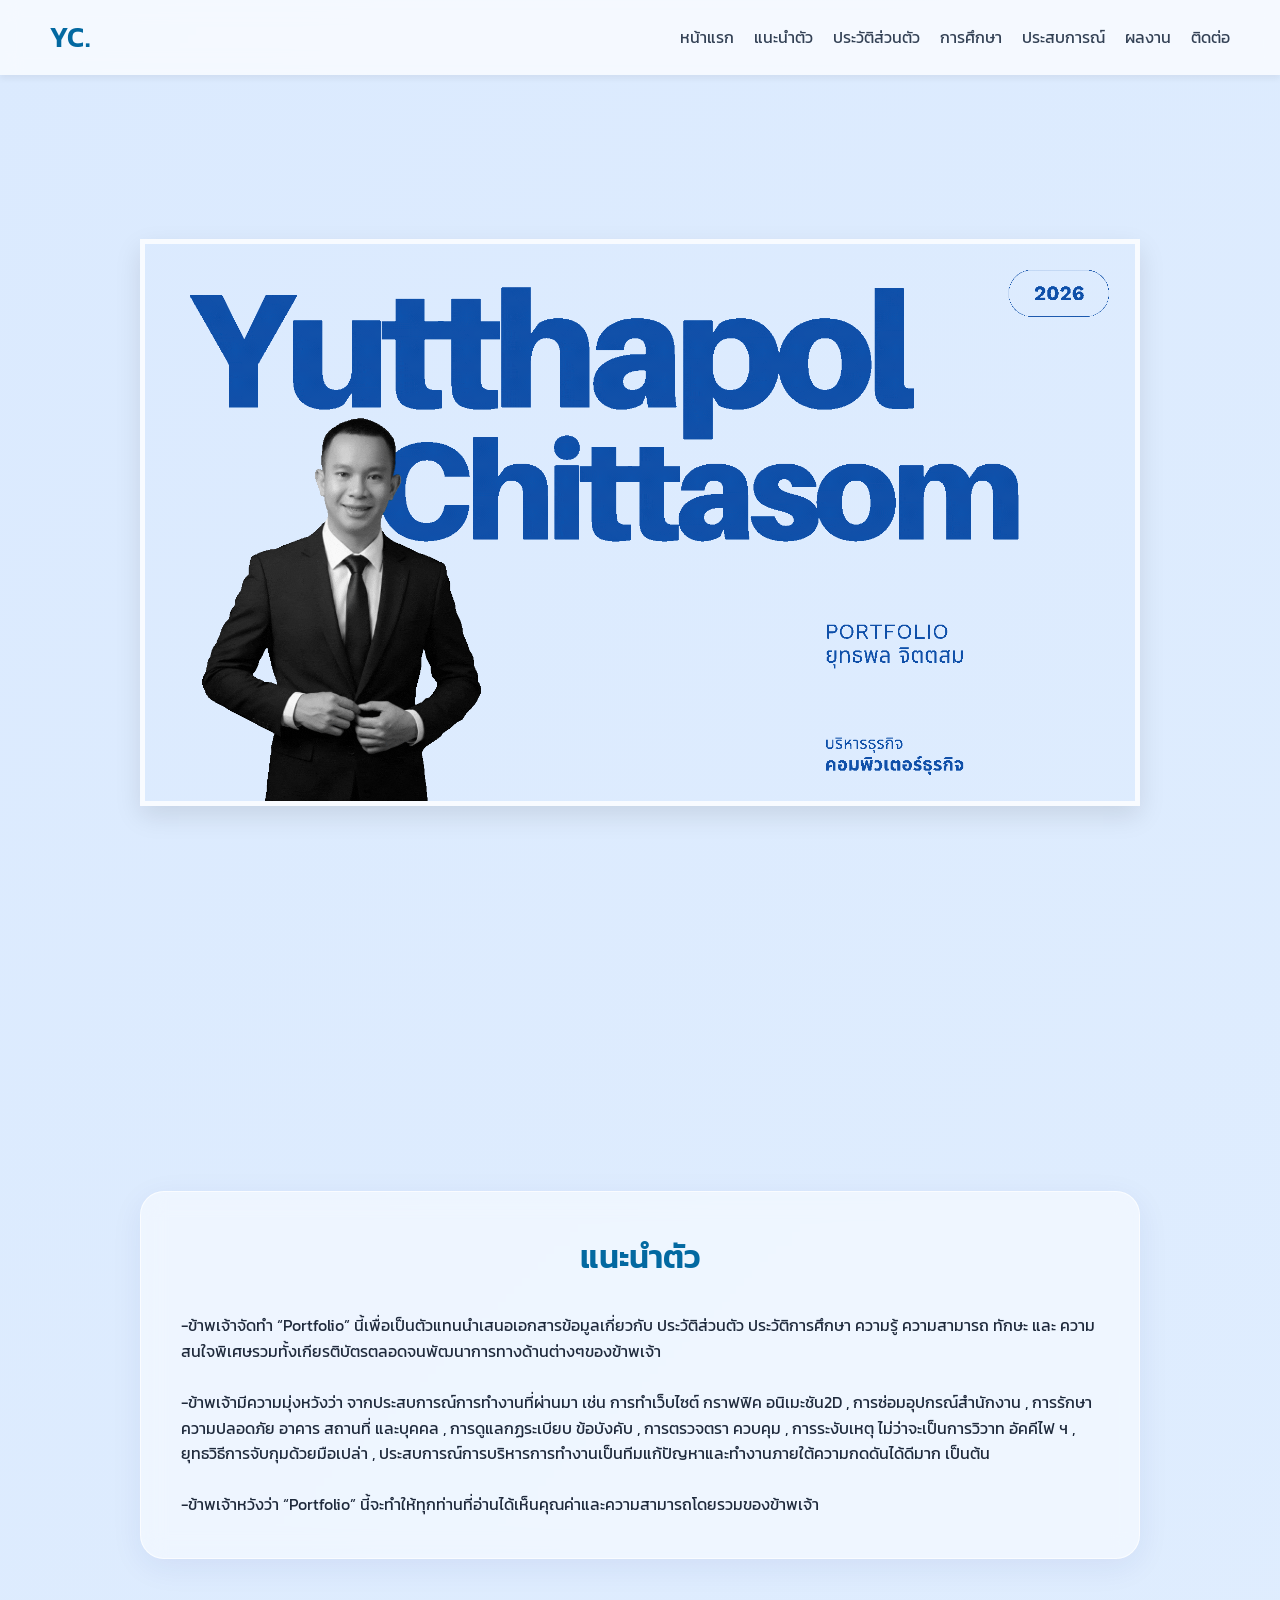
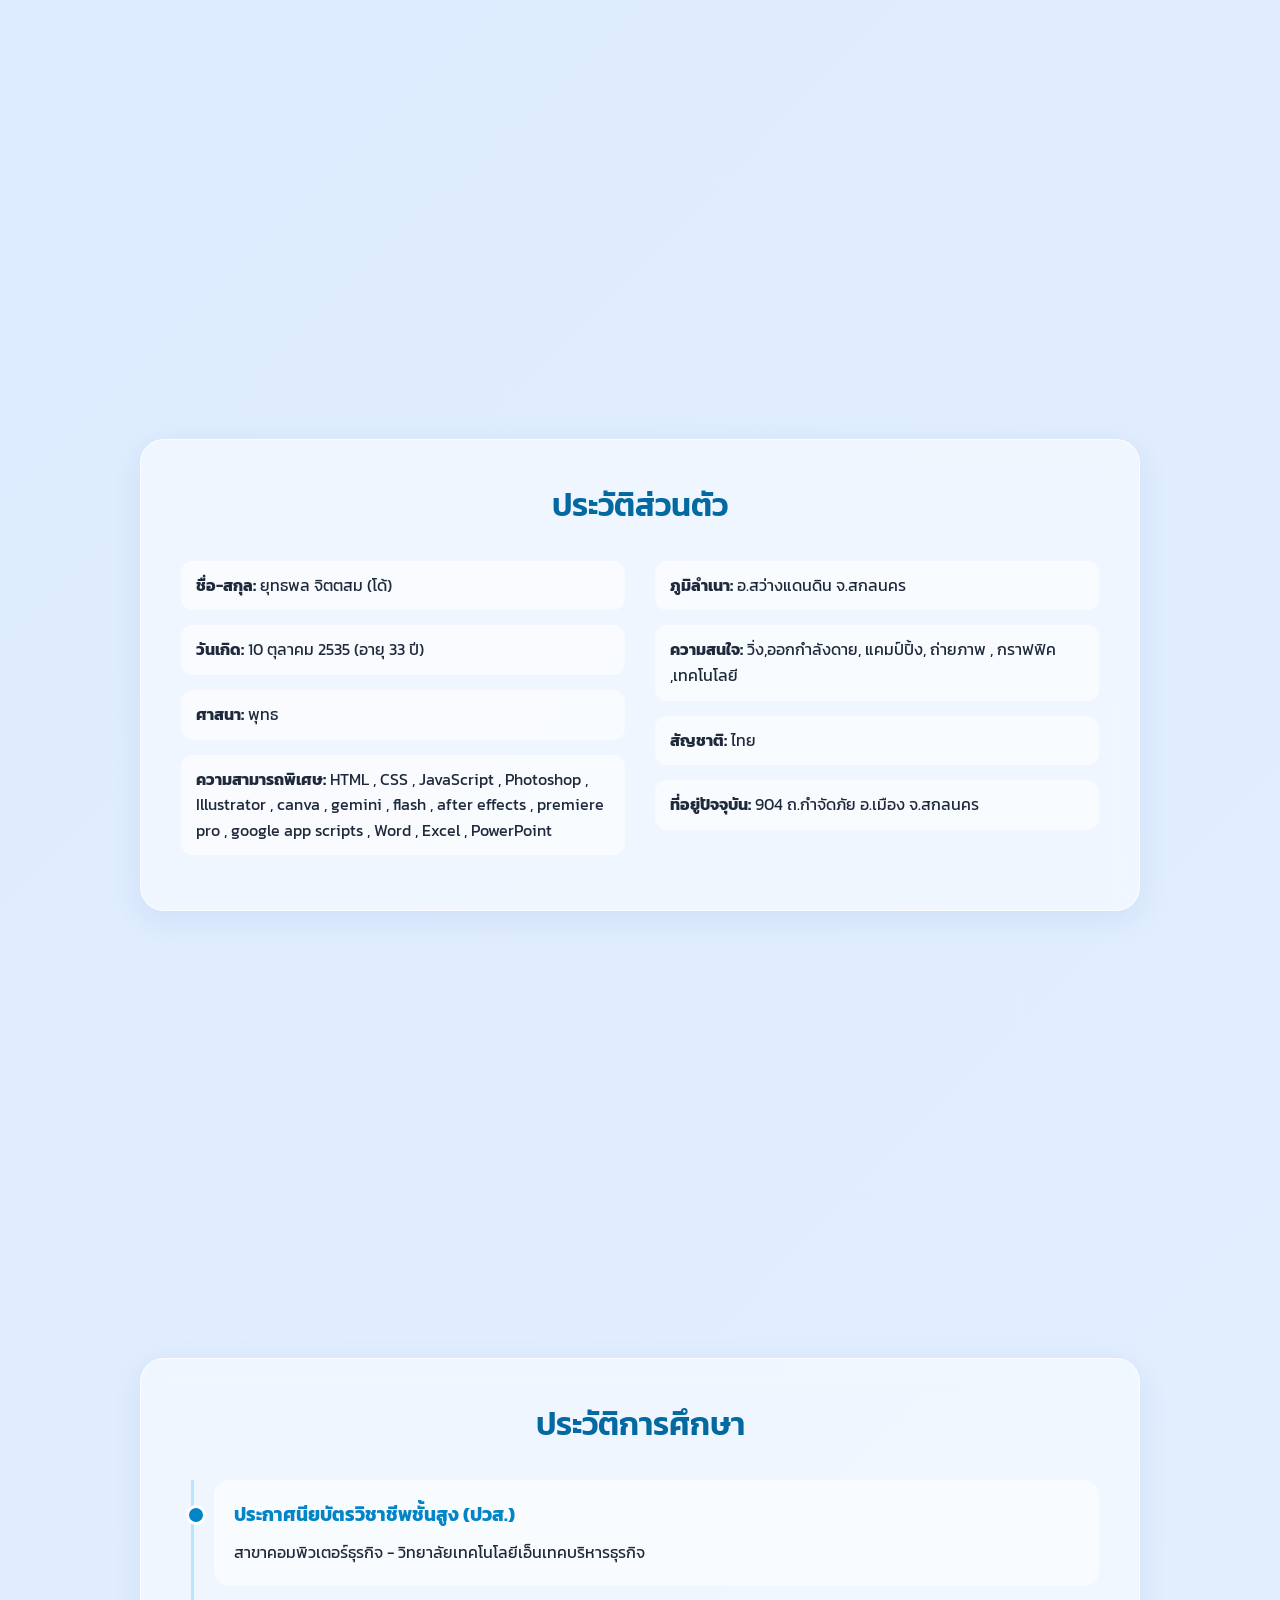
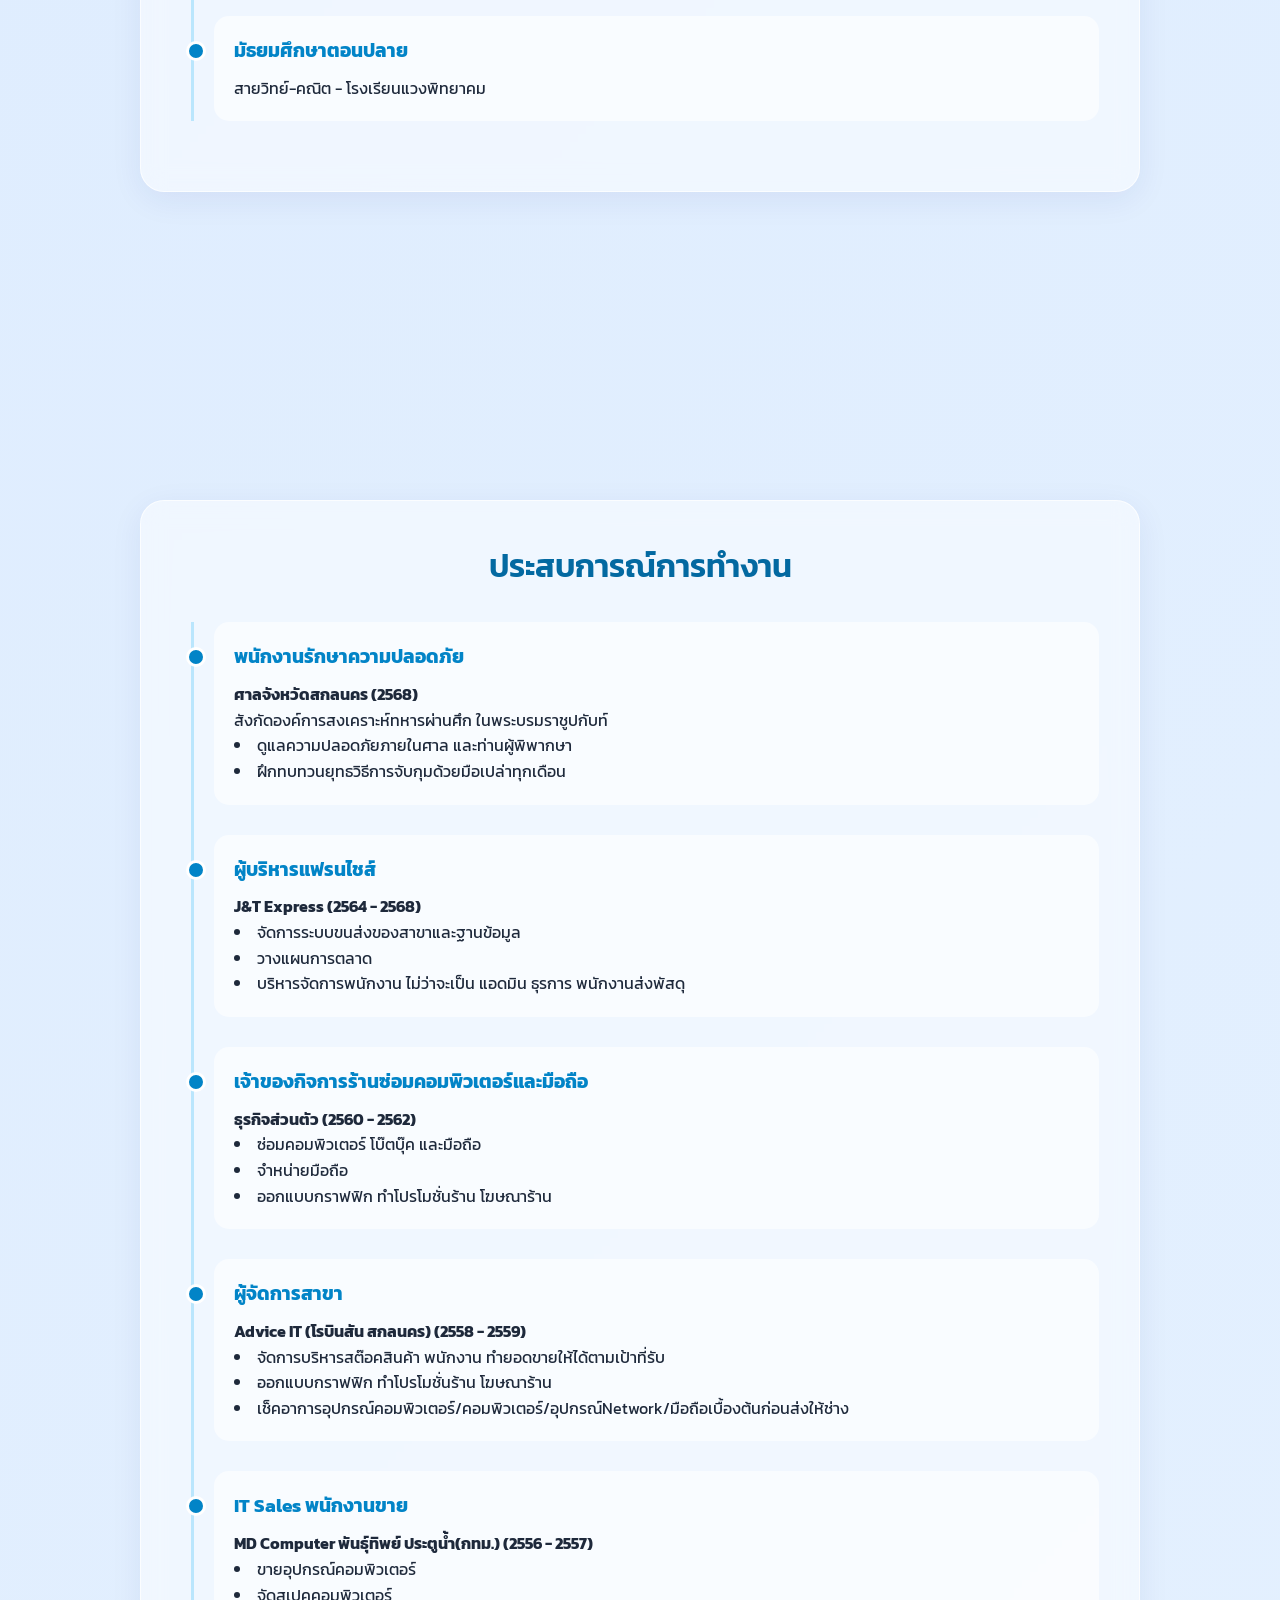
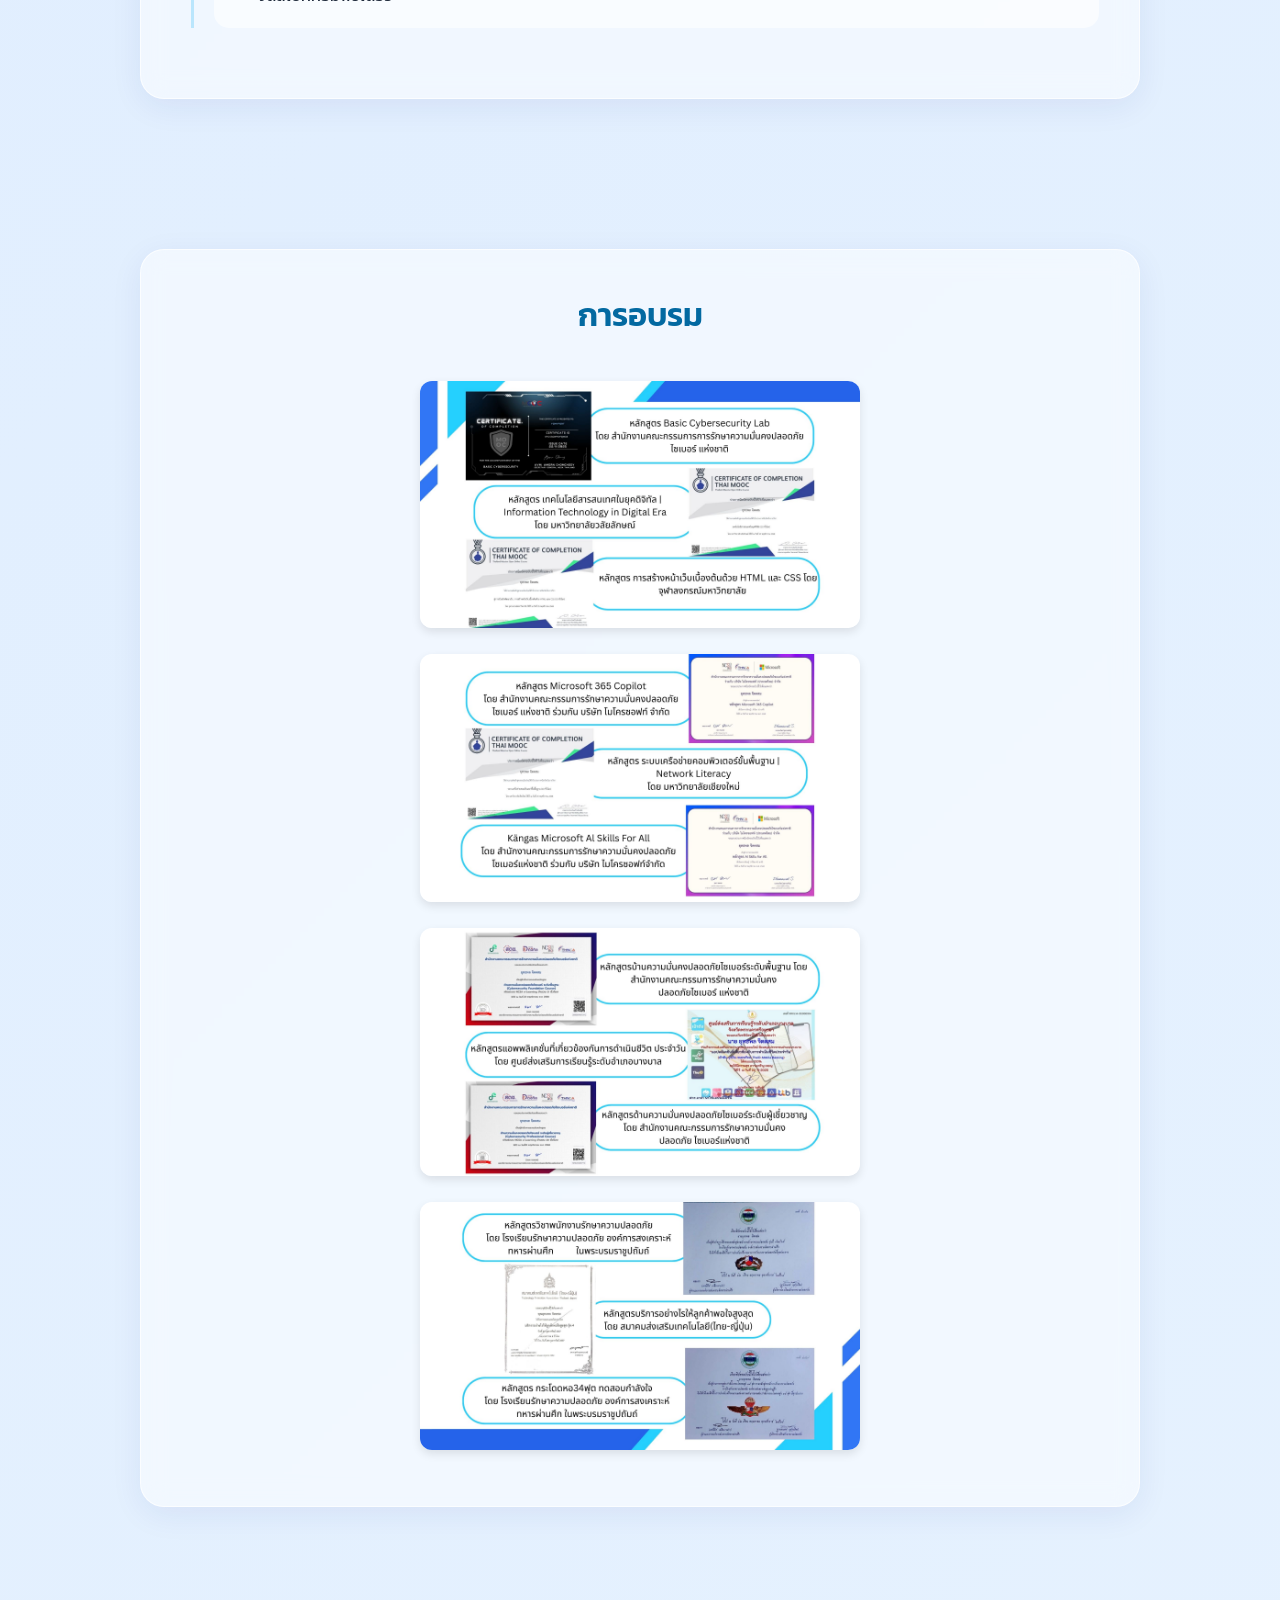
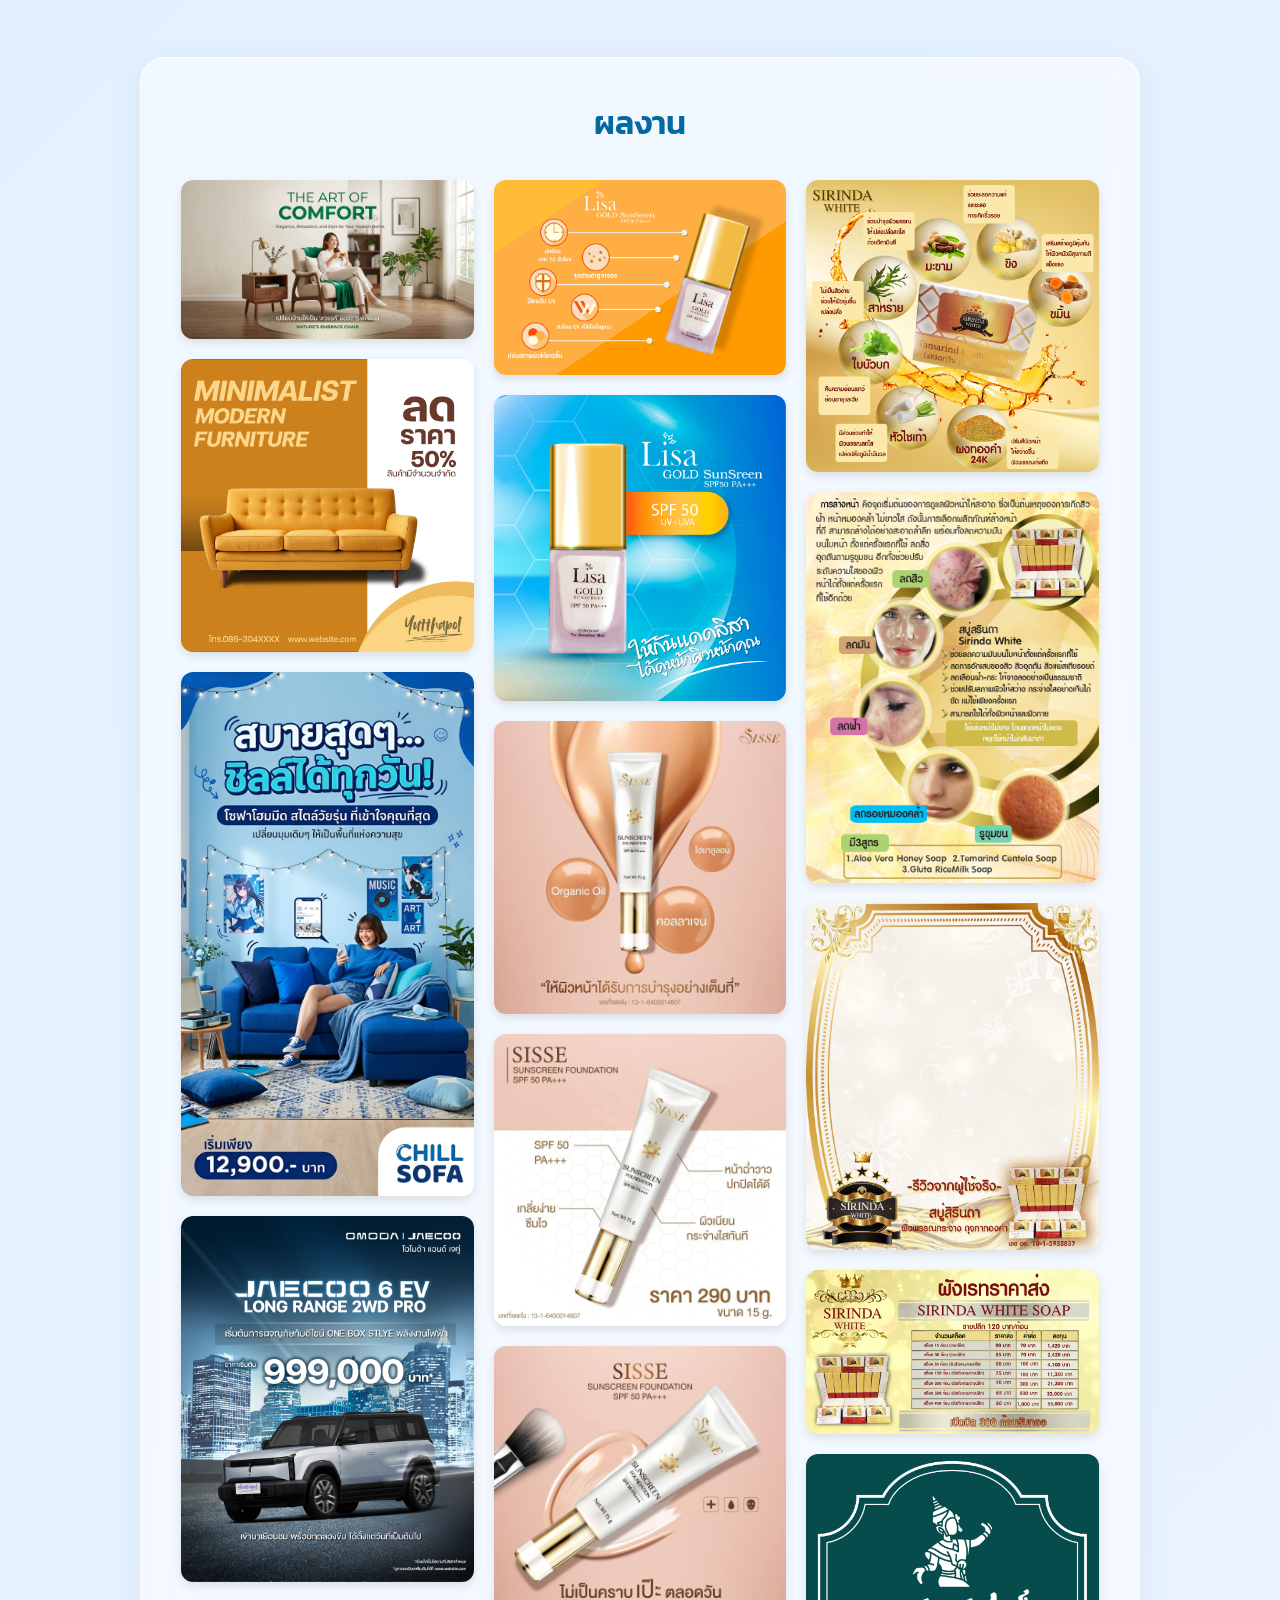
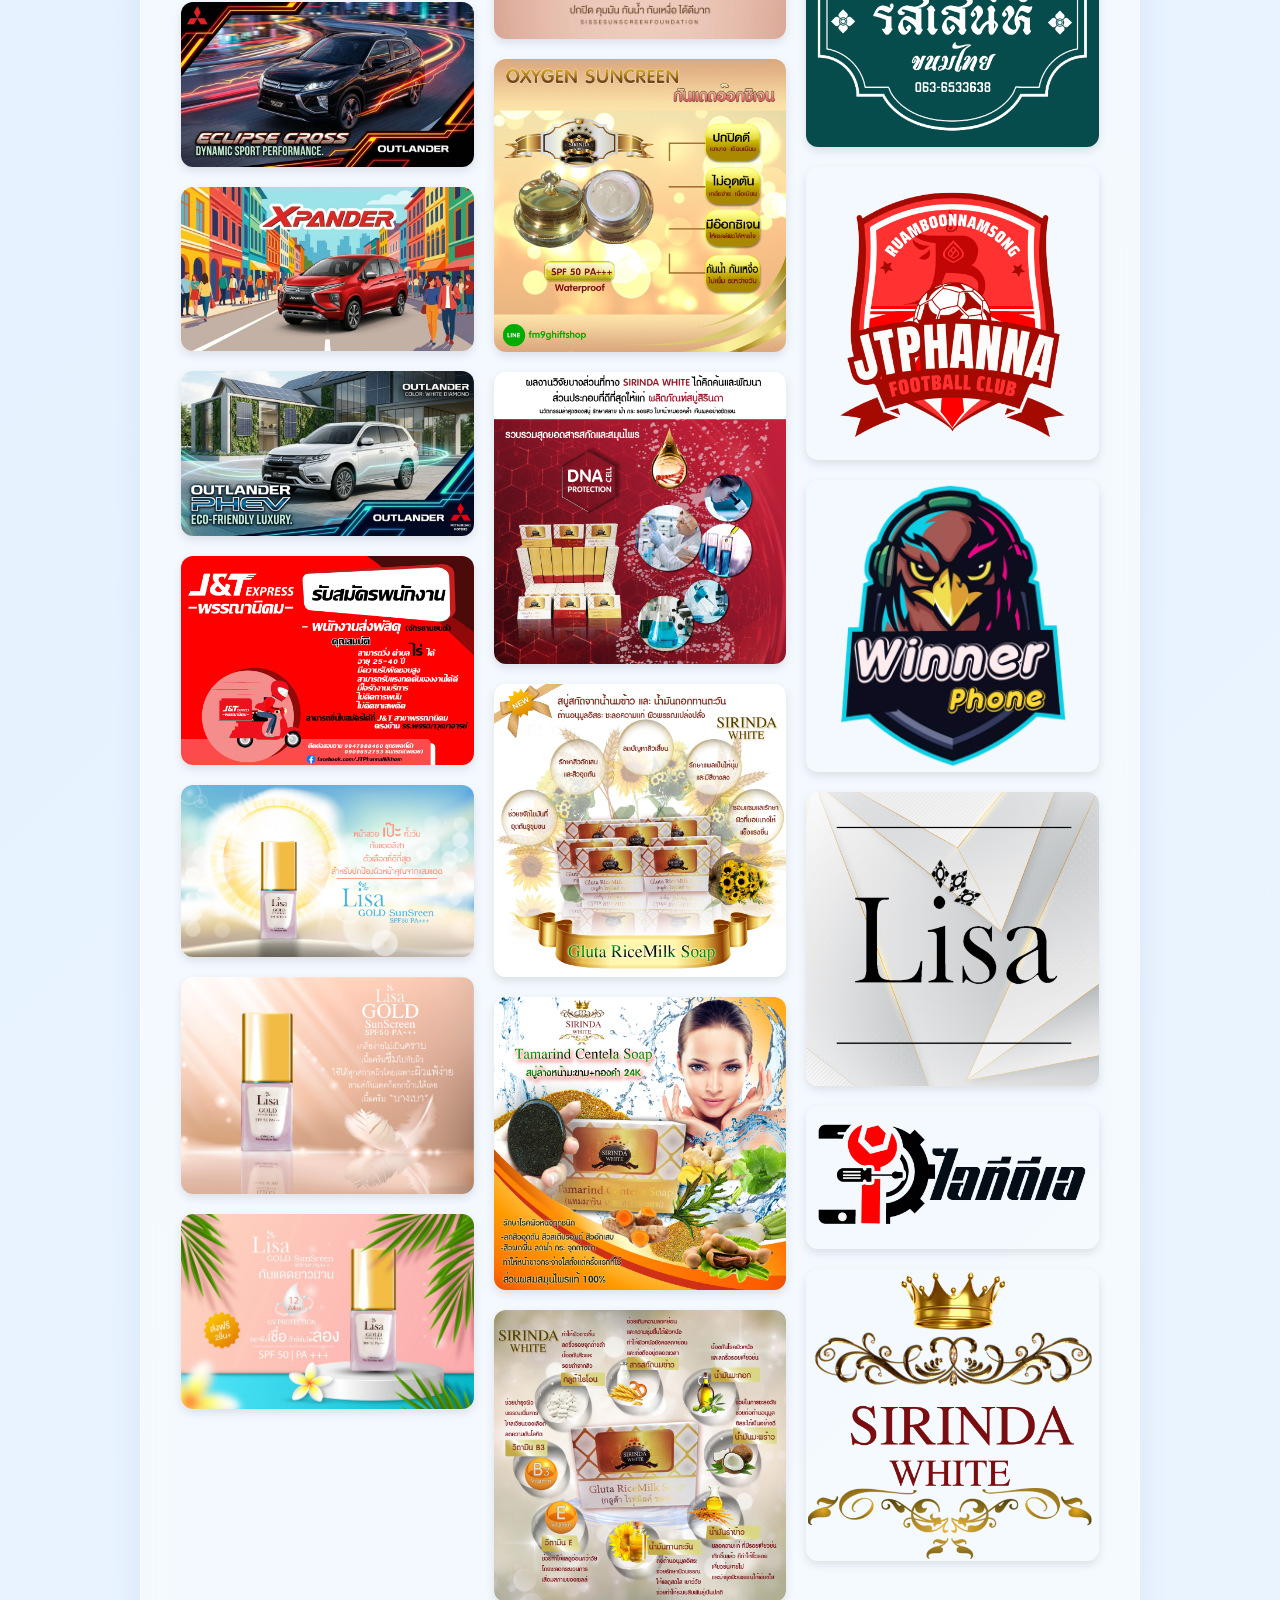
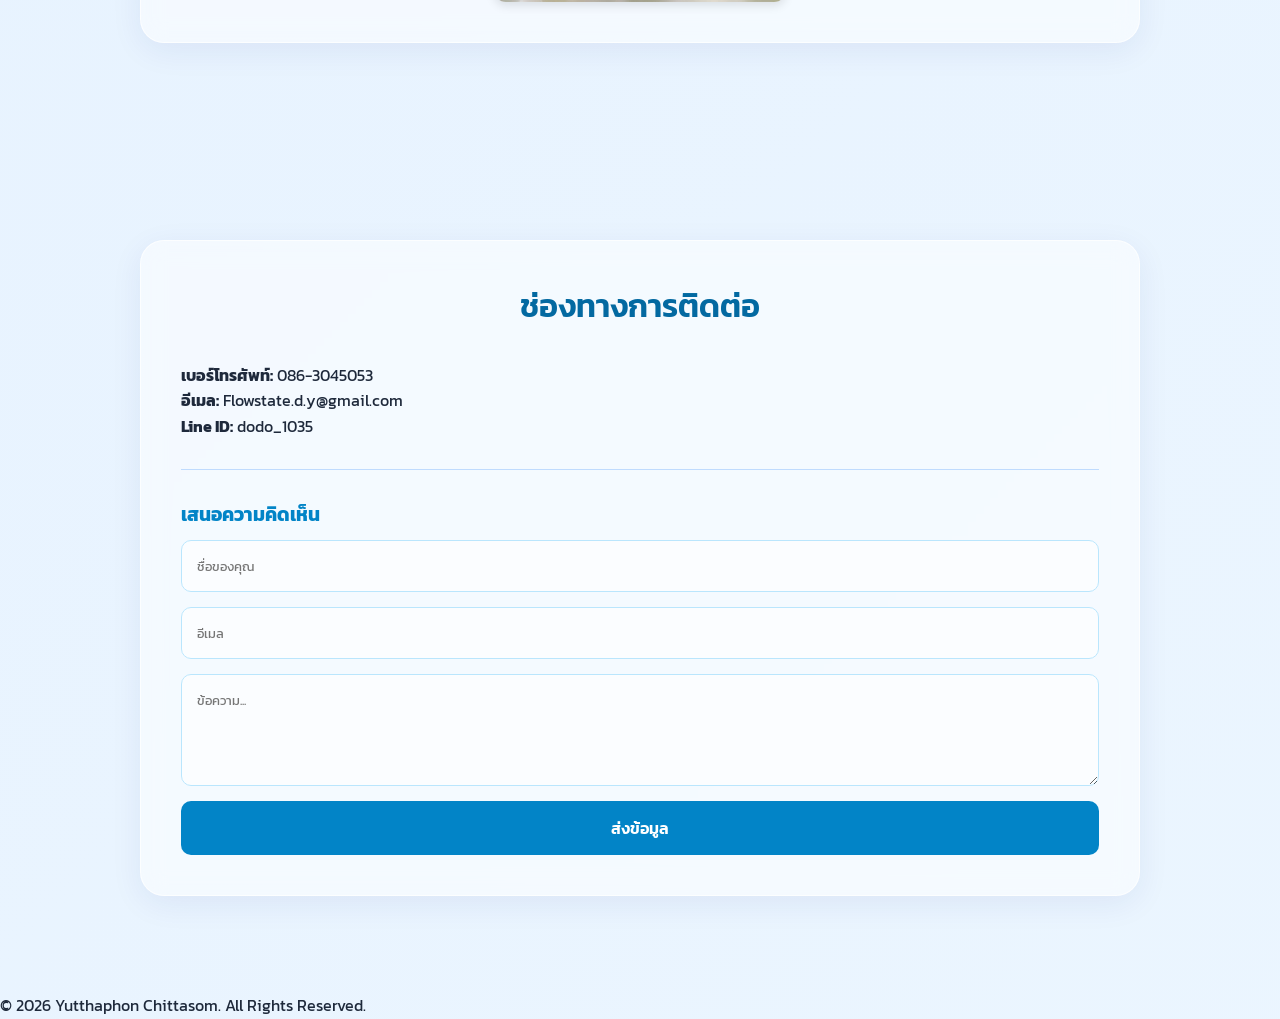
==== index.html @ 7cad4543 "Update index.html" ====
<!DOCTYPE html>
<html lang="th">
<head>
    <meta charset="UTF-8">
    <meta name="viewport" content="width=device-width, initial-scale=1.0">
    <title>Portfolio - Yutthaphol Chittasom</title>
    <link rel="stylesheet" href="css/style.css">
    <link href="https://fonts.googleapis.com/css2?family=Kanit:wght@300;400;600&display=swap" rel="stylesheet">
</head>
<body>

    <nav>
        <div class="logo">YC.</div>
        <ul class="nav-links">
            <li><a href="#hero">หน้าแรก</a></li>
            <li><a href="#about">แนะนำตัว</a></li>
            <li><a href="#profile">ประวัติส่วนตัว</a></li>
            <li><a href="#education">การศึกษา</a></li>
            <li><a href="#experience">ประสบการณ์</a></li>
            <li><a href="#portfolio">ผลงาน</a></li>
            <li><a href="#contact">ติดต่อ</a></li>
        </ul>
    </nav>

    <section id="hero" class="fade-section">
        <div class="hero-content"><br><br><br><br>
            <img src="Yutthapol.gif" alt="Profile Picture" height="500">
            </div>
        </div>
    </section>

    <section id="about" class="fade-section">
        <div class="glass-card">
            <h2>แนะนำตัว</h2>
            <p> -ข้าพเจ้าจัดทำ “Portfolio” นี้เพื่อเป็นตัวแทนนำเสนอเอกสารข้อมูลเกี่ยวกับ ประวัติส่วนตัว ประวัติการศึกษา ความรู้ ความสามารถ ทักษะ และ ความสนใจพิเศษรวมทั้งเกียรติบัตรตลอดจนพัฒนาการทางด้านต่างๆของข้าพเจ้า 

         <br><br>-ข้าพเจ้ามีความมุ่งหวังว่า จากประสบการณ์การทำงานที่ผ่านมา เช่น การทำเว็บไซต์ กราฟฟิค อนิเมะชัน2D , การซ่อมอุปกรณ์สำนักงาน , การรักษาความปลอดภัย อาคาร สถานที่ และบุคคล , การดูแลกฏระเบียบ ข้อบังคับ , การตรวจตรา ควบคุม , การระงับเหตุ ไม่ว่าจะเป็นการวิวาท อัคคีไฟ ฯ , ยุทธวิธีการจับกุมด้วยมือเปล่า ,  ประสบการณ์การบริหารการทำงานเป็นทีมแก้ปัญหาและทำงานภายใต้ความกดดันได้ดีมาก เป็นต้น

         <br><br>-ข้าพเจ้าหวังว่า “Portfolio” นี้จะทำให้ทุกท่านที่อ่านได้เห็นคุณค่าและความสามารถโดยรวมของข้าพเจ้า</p>
        </div>
    </section>

    <section id="profile" class="fade-section">
        <div class="glass-card">
            <h2>ประวัติส่วนตัว</h2>
            <div class="grid-2">
                <ul>
                    <li><strong>ชื่อ-สกุล:</strong> ยุทธพล จิตตสม (โด้)</li>
                    <li><strong>วันเกิด:</strong> 10 ตุลาคม 2535 (อายุ 33 ปี)</li>
                    <li><strong>ศาสนา:</strong> พุทธ</li>
                    <li><strong>ความสามารถพิเศษ:</strong> HTML , CSS , JavaScript , Photoshop , Illustrator , canva , gemini , flash , after effects , premiere pro , google app scripts , Word , Excel , PowerPoint</li>
                </ul>
                <ul>
                    <li><strong>ภูมิลำเนา:</strong> อ.สว่างแดนดิน จ.สกลนคร</li>
                    <li><strong>ความสนใจ:</strong> วิ่ง,ออกกำลังดาย, แคมป์ปิ้ง, ถ่ายภาพ , กราฟฟิค ,เทคโนโลยี</li>
                    <li><strong>สัญชาติ:</strong> ไทย</li>
                    <li><strong>ที่อยู่ปัจจุบัน:</strong> 904 ถ.กำจัดภัย อ.เมือง จ.สกลนคร</li>
                </ul>
            </div>
        </div>
    </section>

    <section id="education" class="fade-section">
        <div class="glass-card">
            <h2>ประวัติการศึกษา</h2>
            <div class="timeline">
                <div class="timeline-item">
                    <h3>ประกาศนียบัตรวิชาชีพชั้นสูง (ปวส.)</h3>
                    <p>สาขาคอมพิวเตอร์ธุรกิจ - วิทยาลัยเทคโนโลยีเอ็นเทคบริหารธุรกิจ</p>
                </div>
                <div class="timeline-item">
                    <h3>มัธยมศึกษาตอนปลาย</h3>
                    <p>สายวิทย์-คณิต - โรงเรียนแวงพิทยาคม</p>
                </div>
            </div>
        </div>
    </section>

    <section id="experience" class="fade-section">
        <div class="glass-card">
            <h2>ประสบการณ์การทำงาน</h2>
            <div class="timeline">
                <div class="timeline-item">
                    <h3>พนักงานรักษาความปลอดภัย</h3>
                    <h4>ศาลจังหวัดสกลนคร (2568)</h4>
                    สังกัดองค์การสงเคราะห์ทหารผ่านศึก ในพระบรมราชูปกับท์
                    <li>ดูแลความปลอดภัยภายในศาล และท่านผู้พิพากษา</li>
                    <li>ฝึกทบทวนยุทธวิธีการจับกุมด้วยมือเปล่าทุกเดือน</li>
                </div>
                <div class="timeline-item">
                    <h3>ผู้บริหารแฟรนไชส์</h3>
                    <h4>J&T Express (2564 - 2568)</h4>
                    <li>จัดการระบบขนส่งของสาขาและฐานข้อมูล</li>
                    <li>วางแผนการตลาด</li>
                    <li>บริหารจัดการพนักงาน ไม่ว่าจะเป็น แอดมิน ธุรการ พนักงานส่งพัสดุ</li>
                </div>
                <div class="timeline-item">
                    <h3>เจ้าของกิจการร้านซ่อมคอมพิวเตอร์และมือถือ</h3>
                    <h4>ธุรกิจส่วนตัว (2560 - 2562)</h4>
                    <li>ซ่อมคอมพิวเตอร์ โบ๊ตบุ๊ค และมือถือ</li>
                    <li>จําหน่ายมือถือ</li>
                    <li>ออกแบบกราฟฟิก ทำโปรโมชั่นร้าน โฆษณาร้าน</li>
                </div>
                <div class="timeline-item">
                    <h3>ผู้จัดการสาขา</h3>
                    <h4>Advice IT (โรบินสัน สกลนคร) (2558 - 2559)</h4>
                    <li>จัดการบริหารสต๊อคสินค้า พนักงาน ทํายอดขายให้ได้ตามเป้าที่รับ</li>
                    <li>ออกแบบกราฟฟิก ทำโปรโมชั่นร้าน โฆษณาร้าน</li>
                    <li>เช็คอาการอุปกรณ์คอมพิวเตอร์/คอมพิวเตอร์/อุปกรณ์Network/มือถือเบื้องต้นก่อนส่งให้ช่าง</li>
                </div>
                <div class="timeline-item">
                    <h3>IT Sales พนักงานขาย</h3>
                    <h4>MD Computer พันธุ์ทิพย์ ประตูน้ำ(กทม.) (2556 - 2557)</h4>
                    <li>ขายอุปกรณ์คอมพิวเตอร์</li>
                    <li>จัดสเปคคอมพิวเตอร์</li>
                </div>
            </div>
        </div>
    </section>

    <section id="training" class="fade-section">
        <div class="glass-card">
            <h2>การอบรม</h2>
                <img src="img/cert/1.jpg" alt="ผลงาน" height="430" >
                <img src="img/cert/2.jpg" alt="ผลงาน" height="430">
                <img src="img/cert/3.jpg" alt="ผลงาน" height="430">
                <img src="img/cert/4.jpg" alt="ผลงาน" height="430">              
        </div>
    </section>

    <section id="portfolio" class="fade-section">
        <div class="glass-card">
            <h2>ผลงาน</h2>
            <div class="grid-1">
                    <img src="img/port/123.jpg" alt="ผลงาน" height="250" >
                    <img src="img/port/งาน1.jpg" alt="ผลงาน" height="250">
                    <img src="img/port/SOFA.png" alt="ผลงาน" height="400">
                    <img src="img/port/jaecoo1.jpg" alt="ผลงาน" height="400">
                    <img src="img/port/Untitled design.jpg" alt="ผลงาน" height="200">
                    <img src="img/port/Untitled design (1).jpg" alt="ผลงาน" height="200">
                    <img src="img/port/Untitled design (2).jpg" alt="ผลงาน" height="220">
                    <img src="img/port/รับสมัครงาน.png" alt="ผลงาน" height="220" >          
                    <img src="img/port/IMG_4687.JPG" alt="ผลงาน" height="250">
                    <img src="img/port/IMG_4795.JPG" alt="ผลงาน" height="250"> 
                    <img src="img/port/IMG_4751.JPG" alt="ผลงาน" height="250">
                    <img src="img/port/IMG_4794.JPG" alt="ผลงาน" height="250">
                    <img src="img/port/IMG_4847.JPG" alt="ผลงาน" height="250"> 
                    <img src="img/port/IMG_4635.JPG" alt="ผลงาน" height="250">   
                    <img src="img/port/IMG_4636.JPG" alt="ผลงาน" height="250">
                    <img src="img/port/IMG_4637.JPG" alt="ผลงาน" height="250"> 
                    <img src="img/port/oxygen suncreen.jpg" alt="ผลงาน" height="250">
                    <img src="img/port/DNA.jpg" alt="ผลงาน" height="250">  
                    <img src="img/port/Gluta RiceMilk Soap.jpg" alt="ผลงาน" height="250">
                    <img src="img/port/Tamarind Centela Soap.jpg" alt="ผลงาน" height="250">
                    <img src="img/port/Gluta soap.jpg" alt="ผลงาน" height="250">
                    <img src="img/port/Tamarind Soap.jpg" alt="ผลงาน" height="250">
                    <img src="img/port/promo.jpg" alt="ผลงาน" height="250"> 
                    <img src="img/port/review.jpg" alt="ผลงาน" height="250">
                    <img src="img/port/rate2.jpg" alt="ผลงาน" height="200">    
                    <img src="img/port/logo11.jpg" alt="ผลงาน" height="185">
                    <img src="img/port/Blue and White Retro Vintage Football Club Badge Logo (1).png" alt="ผลงาน" height="185">
                    <img src="img/port/Logo L.png" alt="ผลงาน" height="185">
                    <img src="img/port/logo ban.jpg" alt="ผลงาน" height="185">
                    <img src="img/port/New logo full.png" alt="ผลงาน" height="100">
                    <img src="img/port/logo1.png" alt="ผลงาน" height="185">
            </div>
        </div>
    </section>

    <section id="contact" class="fade-section">
        <div class="glass-card">
            <h2>ช่องทางการติดต่อ</h2>
            <p><strong>เบอร์โทรศัพท์:</strong> 086-3045053</p>
            <p><strong>อีเมล:</strong> Flowstate.d.y@gmail.com</p>
            <p><strong>Line ID:</strong> dodo_1035</p>
            
            <hr style="margin: 30px 0; border: 0; border-top: 1px solid #bfdbfe;">

            <h3>เสนอความคิดเห็น</h3>
            <form action="#" class="contact-form">
                <input type="text" placeholder="ชื่อของคุณ" required>
                <input type="email" placeholder="อีเมล" required>
                <textarea rows="4" placeholder="ข้อความ..." required></textarea>
                <button type="submit">ส่งข้อมูล</button>
            </form>
        </div>
    </section>

    <footer>
        <p>&copy; 2026 Yutthaphon Chittasom. All Rights Reserved.</p>
    </footer>

    <script src="js/script.js"></script>
</body>
</html>
---- css/style.css ----
/* --- Base Reset & Typography --- */
* {
    margin: 0;
    padding: 0;
    box-sizing: border-box;
    font-family: 'Kanit', sans-serif;
    scroll-behavior: smooth;
}

body {
    /* พื้นหลังโทนสีน้ำเงินพาสเทลแบบเคลื่อนไหว */
    background: linear-gradient(-45deg, #e0f2fe, #bae6fd, #f0f9ff, #dbeafe);
    background-size: 400% 400%;
    animation: gradientBG 15s ease infinite;
    color: #1e293b;
    line-height: 1.6;
    overflow-x: hidden;
}

@keyframes gradientBG {
    0% { background-position: 0% 50%; }
    50% { background-position: 100% 50%; }
    100% { background-position: 0% 50%; }
}

/* --- Navigation Bar --- */
nav {
    position: fixed;
    top: 0;
    width: 100%;
    padding: 15px 50px;
    display: flex;
    justify-content: space-between;
    align-items: center;
    background: rgba(255, 255, 255, 0.7);
    backdrop-filter: blur(10px);
    -webkit-backdrop-filter: blur(10px);
    box-shadow: 0 4px 6px rgba(0, 0, 0, 0.05);
    z-index: 1000;
    transition: all 0.3s ease;
}

.logo {
    font-size: 28px;
    font-weight: 600;
    color: #0369a1;
    letter-spacing: 1px;
}

.nav-links {
    list-style: none;
    display: flex;
    gap: 20px;
}

.nav-links li a {
    text-decoration: none;
    color: #334155;
    font-weight: 400;
    position: relative;
    padding: 5px 0;
    transition: color 0.3s;
}

.nav-links li a:hover {
    color: #0284c7;
}

.nav-links li a::after {
    content: '';
    position: absolute;
    width: 0;
    height: 2px;
    bottom: 0;
    left: 0;
    background-color: #0284c7;
    transition: width 0.3s ease;
}

.nav-links li a:hover::after {
    width: 100%;
}

.menu-toggle {
    display: none;
    font-size: 28px;
    cursor: pointer;
    color: #0369a1;
}

/* --- Sections & Glassmorphism Card --- */
section {
    padding: 100px 20px 50px;
    min-height: 100vh;
    display: flex;
    justify-content: center;
    align-items: center;
    flex-direction: column;
}

.glass-card {
    background: rgba(255, 255, 255, 0.5);
    backdrop-filter: blur(12px);
    -webkit-backdrop-filter: blur(12px);
    border: 1px solid rgba(255, 255, 255, 0.7);
    border-radius: 24px;
    padding: 40px;
    max-width: 1000px;
    width: 100%;
    box-shadow: 0 8px 32px rgba(31, 38, 135, 0.07);
}

h2 {
    color: #0369a1;
    margin-bottom: 30px;
    text-align: center;
    font-size: 32px;
    font-weight: 600;
}

h3 {
    color: #0284c7;
    margin-bottom: 10px;
}

/* --- Hero Section --- */
.hero-content {
    text-align: center;
}

.hero-content img {
    border:5px solid rgba(255, 255, 255, 0.8);
    box-shadow: 0 10px 25px rgba(0, 0, 0, 0.1);
    max-width: 100%;
    height: auto !important; /* บังคับให้เป็น auto */
    width: 1000px; 
    transition: transform 0.5s ease;
}

.hero-content img:hover {
    transform: scale(1.05);
}

/* --- Layout Grids & Timeline --- */
.grid-2 {
    display: grid;
    grid-template-columns: 1fr 1fr;
    gap: 30px;
}

.grid-2 ul { list-style-type: none; }
.grid-2 li {
    margin-bottom: 15px;
    background: rgba(255, 255, 255, 0.6);
    padding: 12px 15px;
    border-radius: 12px;
}

.timeline {
    border-left: 3px solid #bae6fd;
    padding-left: 20px;
    margin-left: 10px;
}

.timeline-item {
    position: relative;
    margin-bottom: 30px;
    background: rgba(255, 255, 255, 0.6);
    padding: 20px;
    border-radius: 15px;
    transition: transform 0.3s;
}

.timeline-item:hover {
    transform: translateX(10px);
    background: rgba(255, 255, 255, 0.8);
}

.timeline-item::before {
    content: '';
    position: absolute;
    left: -28px;
    top: 25px;
    width: 14px;
    height: 14px;
    background: #0284c7;
    border-radius: 50%;
    border: 3px solid #fff;
}

/* =========================================
   การจัดการรูปภาพ (ไม่ตัดรูป คงอัตราส่วนเดิม) 
   ========================================= */

/* ใช้ CSS Columns ทำ Masonry Layout สำหรับ Portfolio */
.grid-1 {
    column-count: 3;
    column-gap: 20px;
}

.grid-1 img {
    width: 100%;
    height: auto !important; /* บังคับทับค่า height ใน HTML เพื่อไม่ให้รูปเพี้ยน */
    display: block;
    margin-bottom: 20px;
    border-radius: 12px;
    box-shadow: 0 4px 10px rgba(0, 0, 0, 0.1);
    cursor: zoom-in;
    transition: transform 0.3s ease, box-shadow 0.3s ease;
}

/* สำหรับส่วนการอบรม */
#training .glass-card {
    text-align: center;
}

#training img {
    width: 48%; /* แบ่ง 2 คอลัมน์แบบง่ายๆ */
    height: auto !important;
    display: inline-block;
    margin: 1%;
    border-radius: 12px;
    box-shadow: 0 4px 10px rgba(0, 0, 0, 0.1);
    cursor: zoom-in;
    transition: transform 0.3s ease;
}

/* Hover Effect สำหรับรูปภาพ */
.grid-1 img:hover, #training img:hover {
    transform: translateY(-5px) scale(1.02);
    box-shadow: 0 15px 25px rgba(2, 132, 199, 0.2);
}

/* --- Contact Form --- */
.contact-form {
    display: flex;
    flex-direction: column;
    gap: 15px;
}

.contact-form input, .contact-form textarea {
    width: 100%;
    padding: 15px;
    border: 1px solid #bae6fd;
    border-radius: 10px;
    background: rgba(255, 255, 255, 0.6);
    font-family: 'Kanit', sans-serif;
    outline: none;
    transition: all 0.3s;
}

.contact-form input:focus, .contact-form textarea:focus {
    border-color: #0284c7;
    background: rgba(255, 255, 255, 0.9);
}

.contact-form button {
    padding: 15px;
    background: #0284c7;
    color: white;
    border: none;
    border-radius: 10px;
    font-size: 16px;
    font-weight: 600;
    cursor: pointer;
    transition: background 0.3s, transform 0.2s;
}

.contact-form button:hover {
    background: #0369a1;
    transform: translateY(-2px);
}

/* --- Animations --- */
.fade-section {
    opacity: 0;
    transform: translateY(40px);
    transition: opacity 0.8s ease-out, transform 0.8s ease-out;
}

.fade-section.visible {
    opacity: 1;
    transform: translateY(0);
}

/* --- Lightbox Modal (Popup รูปภาพ) --- */
.lightbox {
    position: fixed;
    top: 0;
    left: 0;
    width: 100%;
    height: 100%;
    background: rgba(15, 23, 42, 0.9);
    backdrop-filter: blur(5px);
    display: flex;
    justify-content: center;
    align-items: center;
    z-index: 2000;
    opacity: 0;
    pointer-events: none;
    transition: opacity 0.3s ease;
}

.lightbox.active {
    opacity: 1;
    pointer-events: auto;
}

.lightbox img {
    max-width: 90%;
    max-height: 90vh;
    border-radius: 10px;
    box-shadow: 0 10px 30px rgba(0,0,0,0.5);
    transform: scale(0.8);
    transition: transform 0.3s ease;
}

.lightbox.active img {
    transform: scale(1);
}

.lightbox-close {
    position: absolute;
    top: 20px;
    right: 30px;
    color: white;
    font-size: 40px;
    cursor: pointer;
    font-weight: 300;
}

/* --- Responsive Mobile --- */
@media (max-width: 768px) {
    nav { padding: 15px 20px; }
    .menu-toggle { display: block; }
    .nav-links {
        position: absolute;
        top: 65px;
        right: -100%;
        flex-direction: column;
        background: rgba(255, 255, 255, 0.95);
        backdrop-filter: blur(10px);
        width: 250px;
        height: 100vh;
        padding: 20px;
        transition: right 0.4s ease;
        box-shadow: -5px 0 15px rgba(0,0,0,0.05);
    }
    .nav-links.active { right: 0; }
    .grid-2 { grid-template-columns: 1fr; }
    .glass-card { padding: 25px; }
    
    /* ปรับคอลัมน์รูปภาพในมือถือ */
    .grid-1 { column-count: 2; }
    #training img { width: 100%; margin: 10px 0; }
}

@media (max-width: 480px) {
    .grid-1 { column-count: 1; } /* มือถือจอเล็กให้เรียงแถวละ 1 รูป */
}
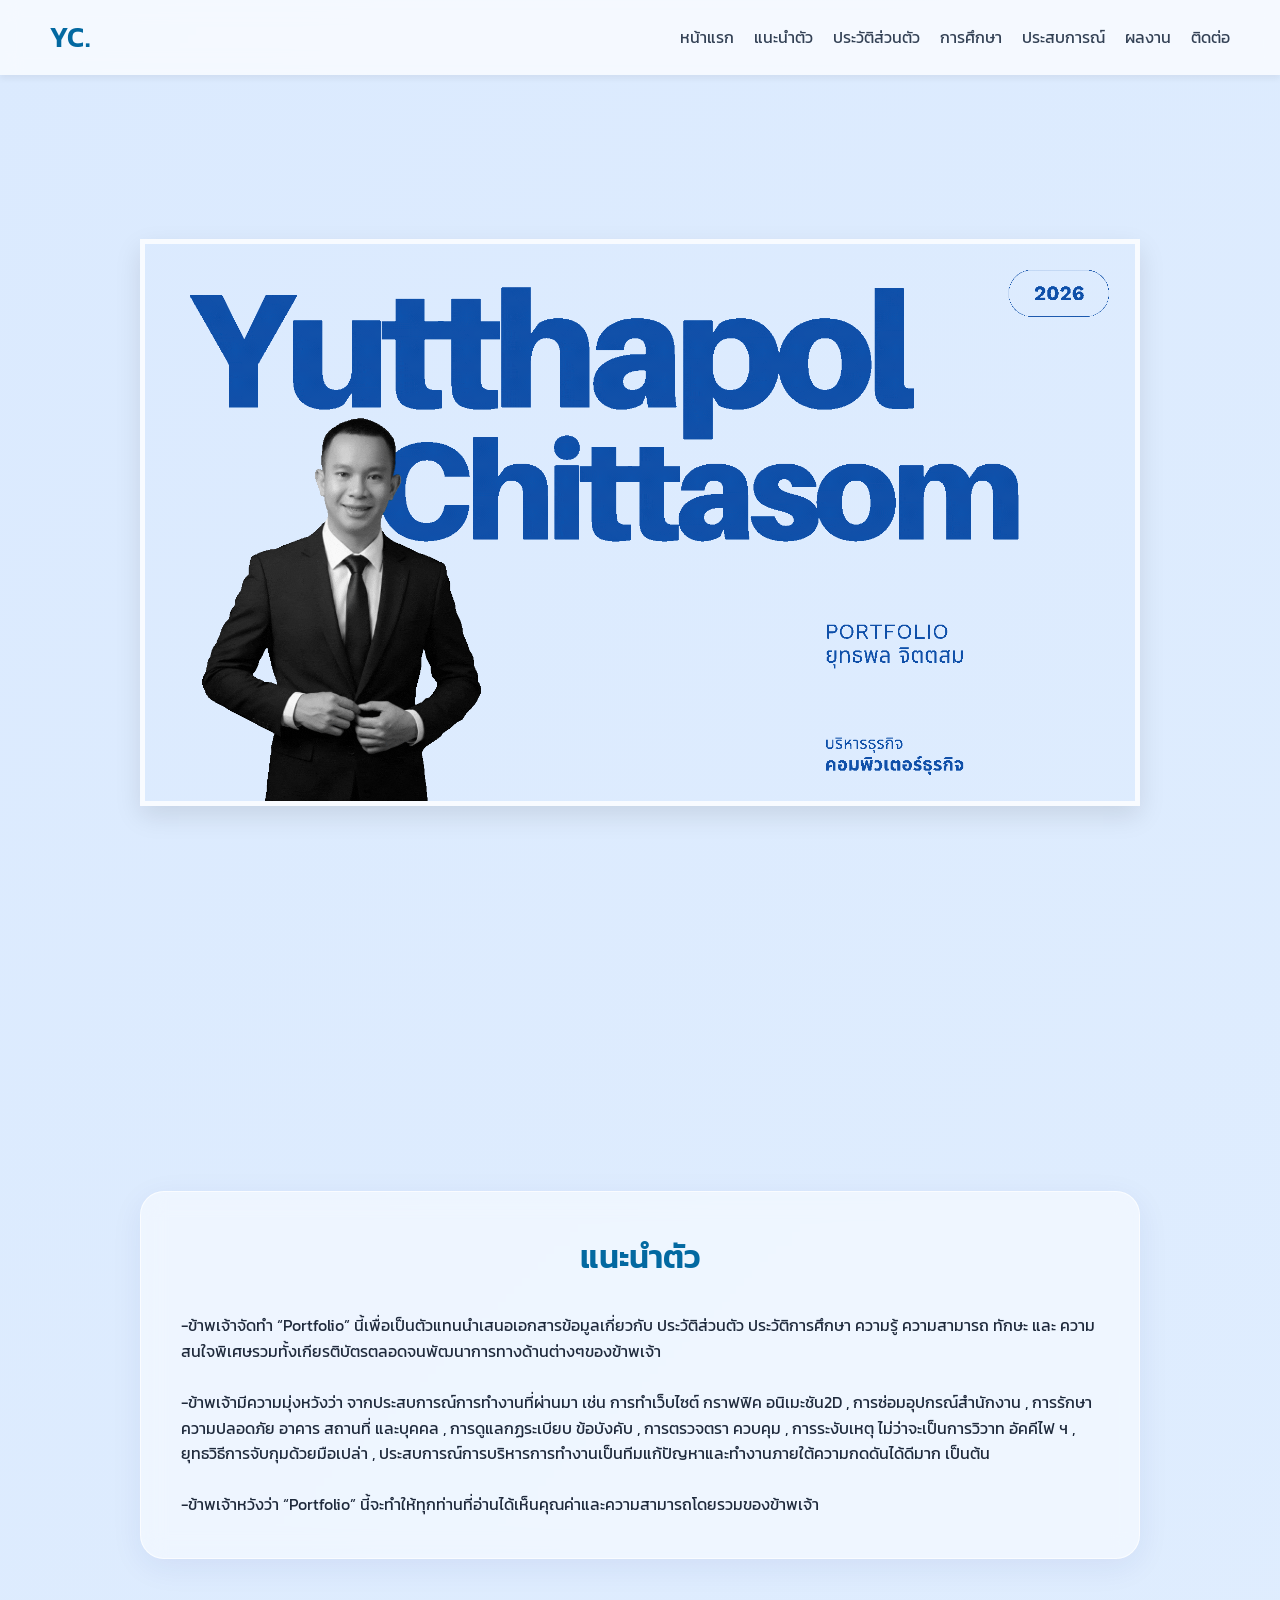
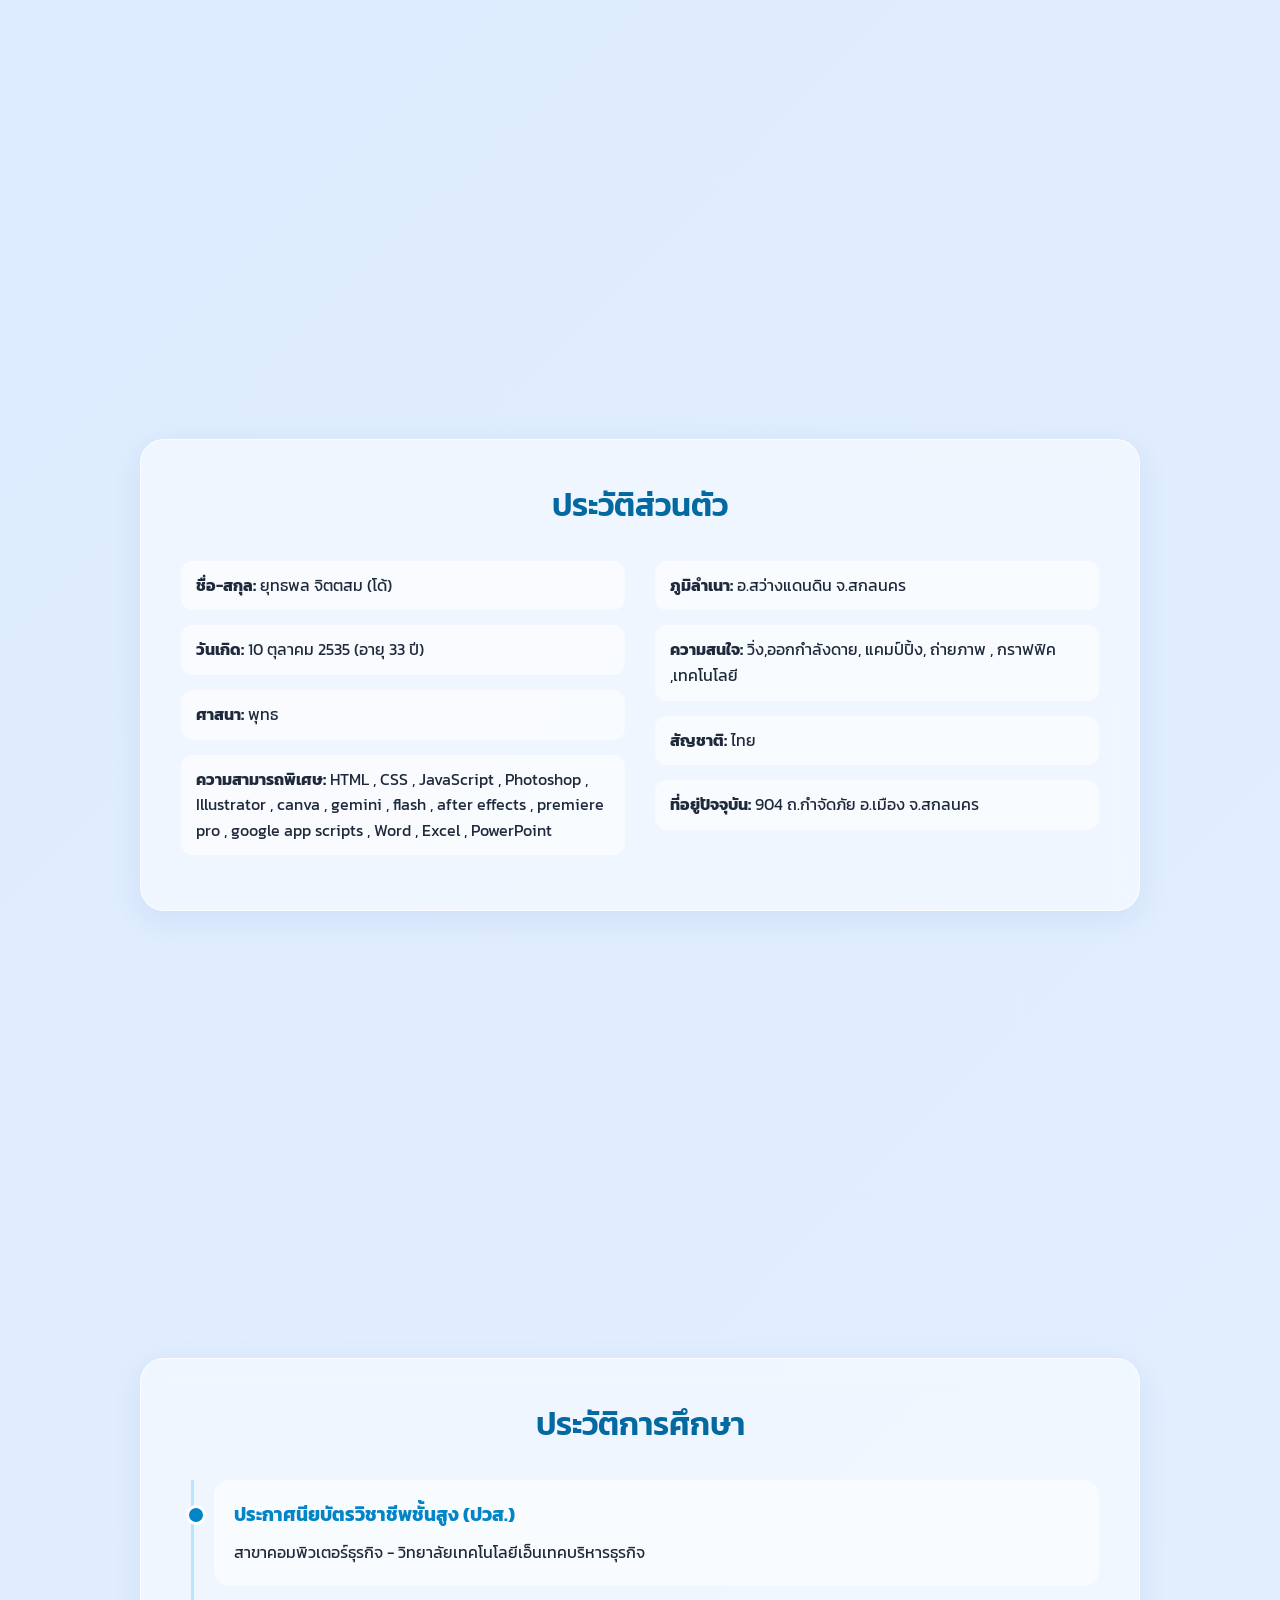
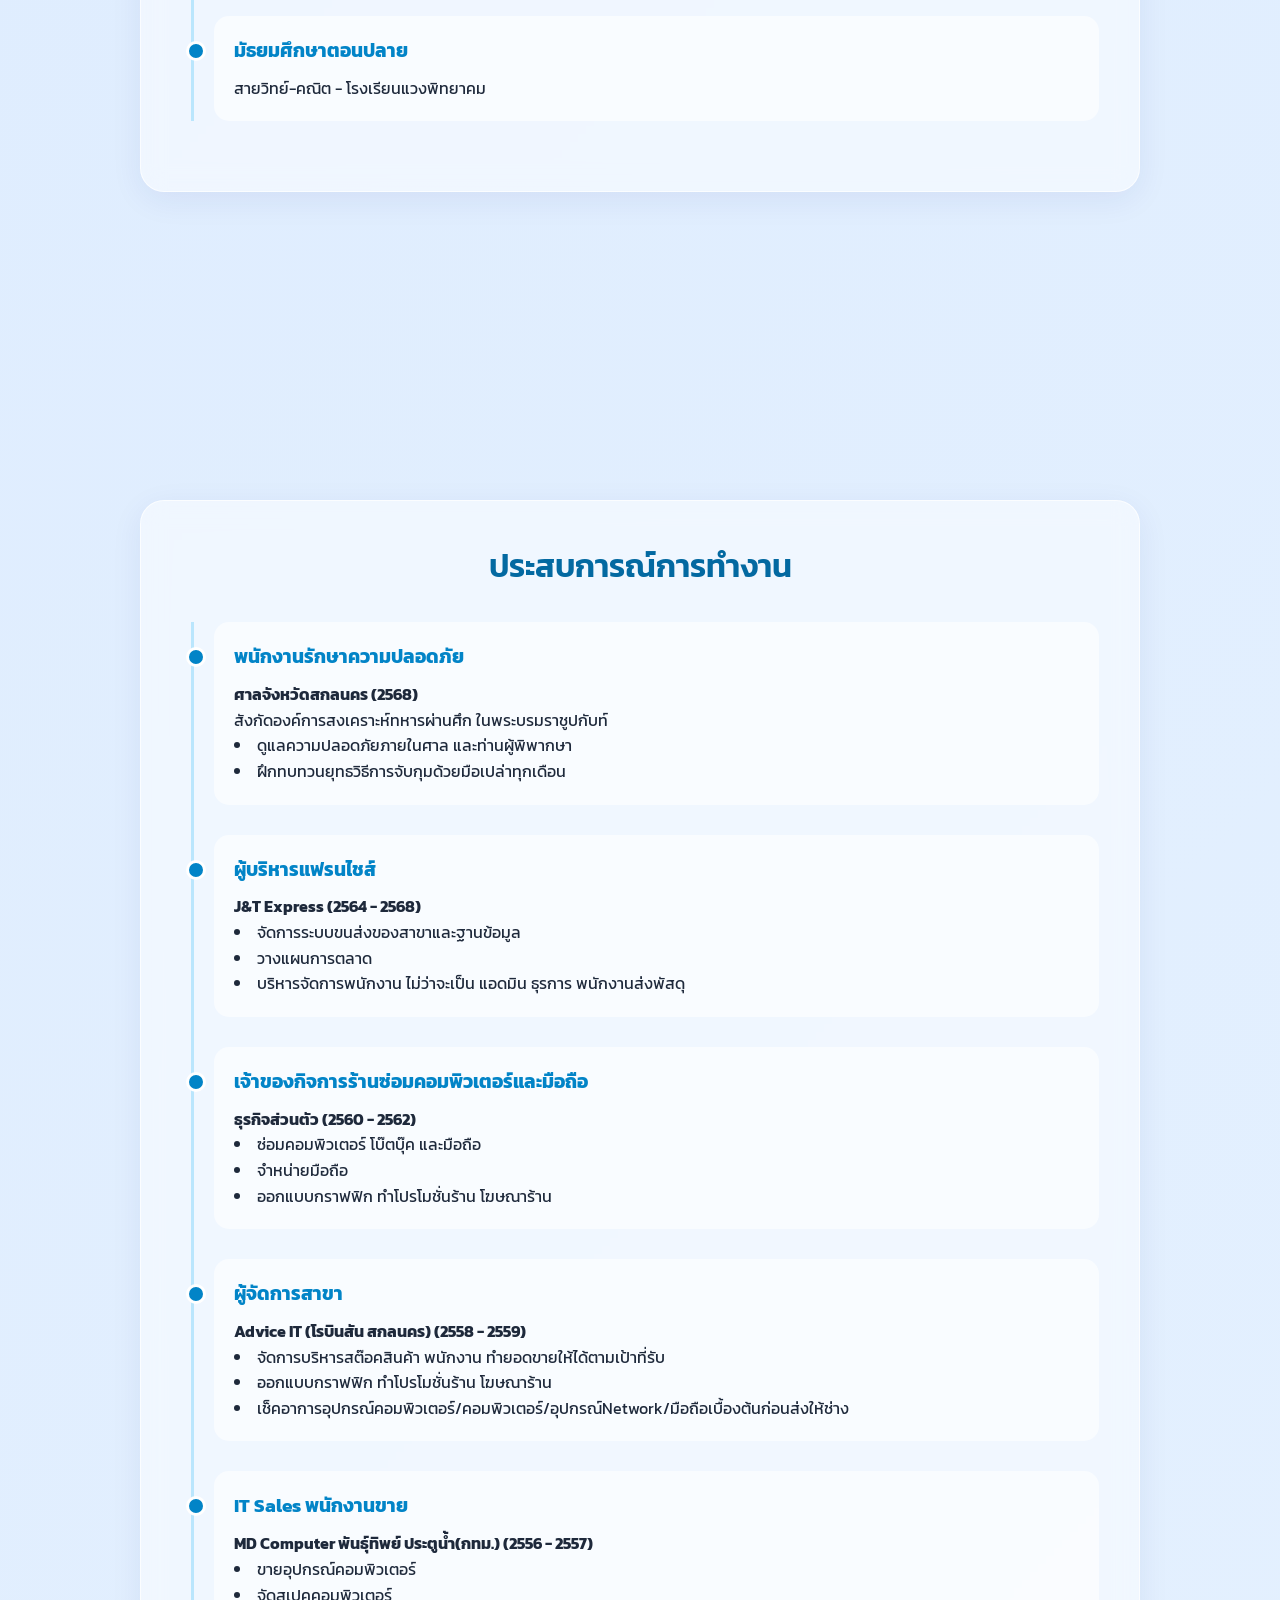
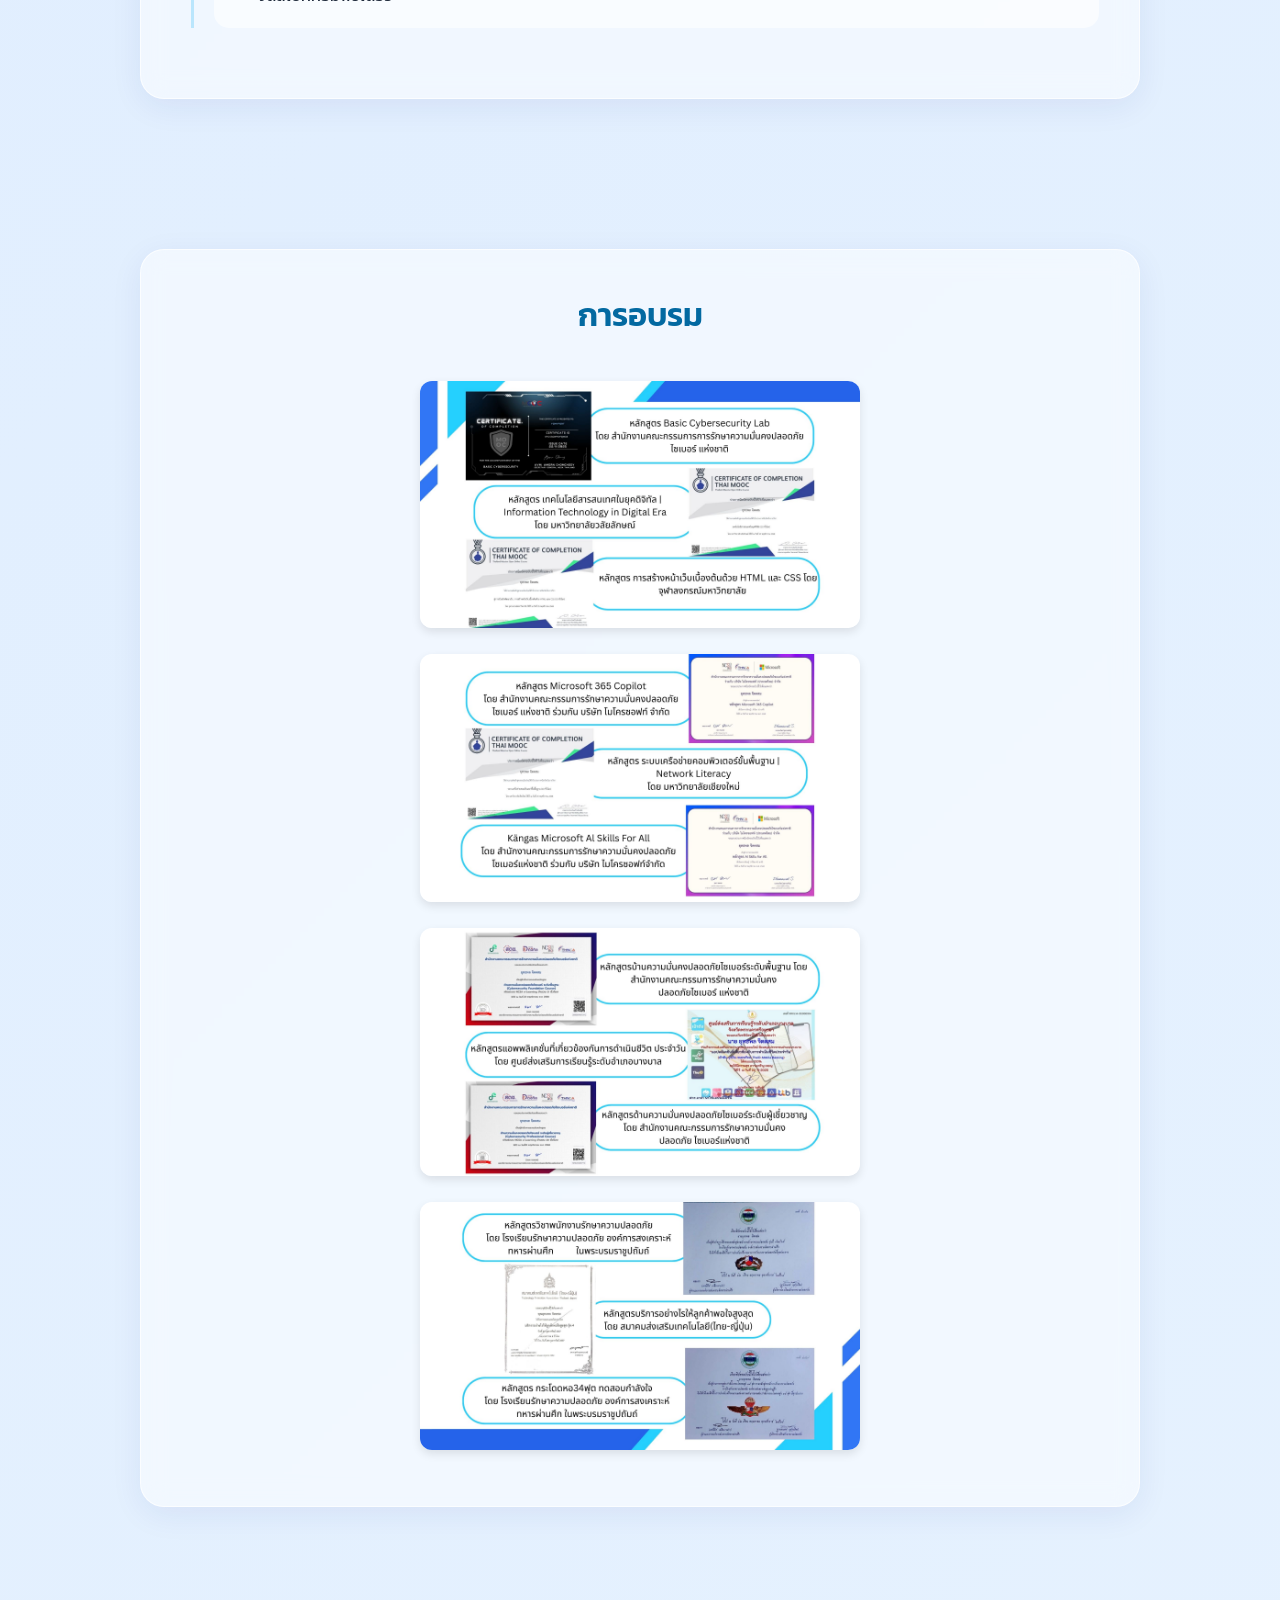
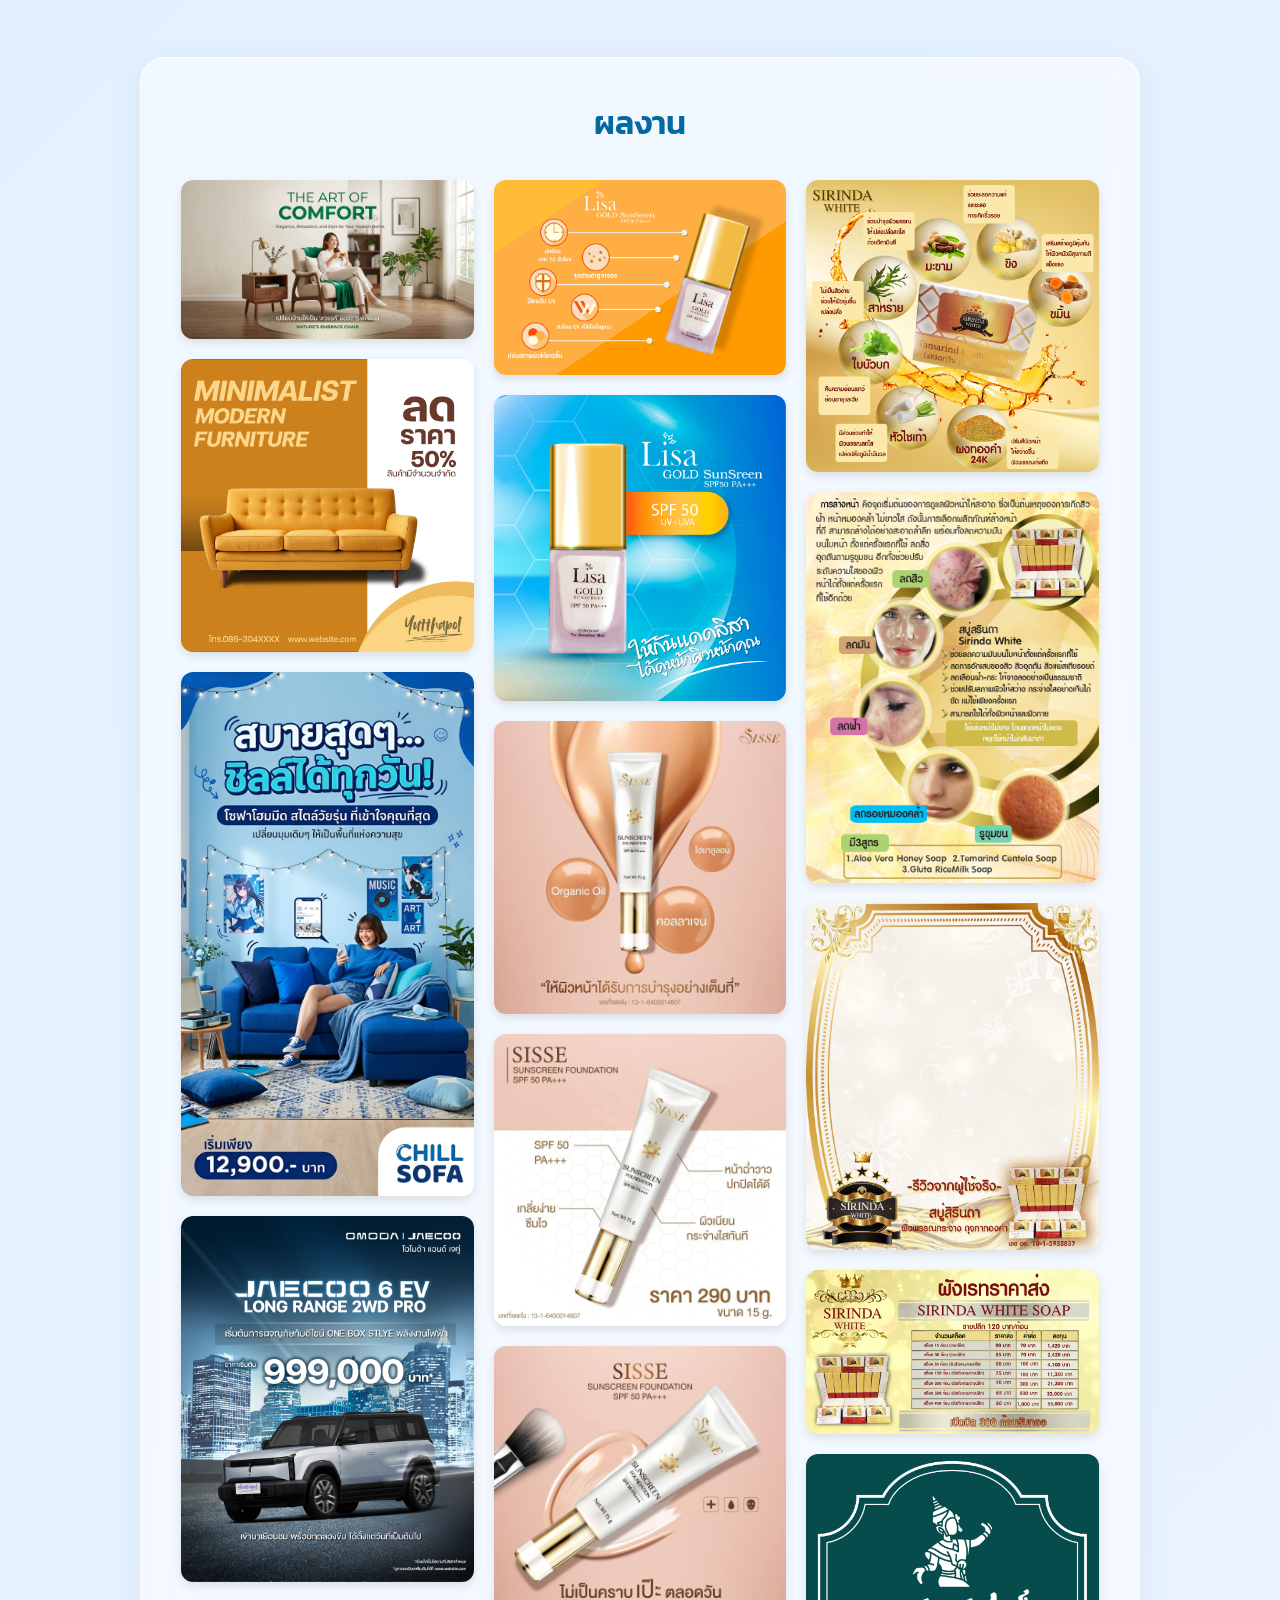
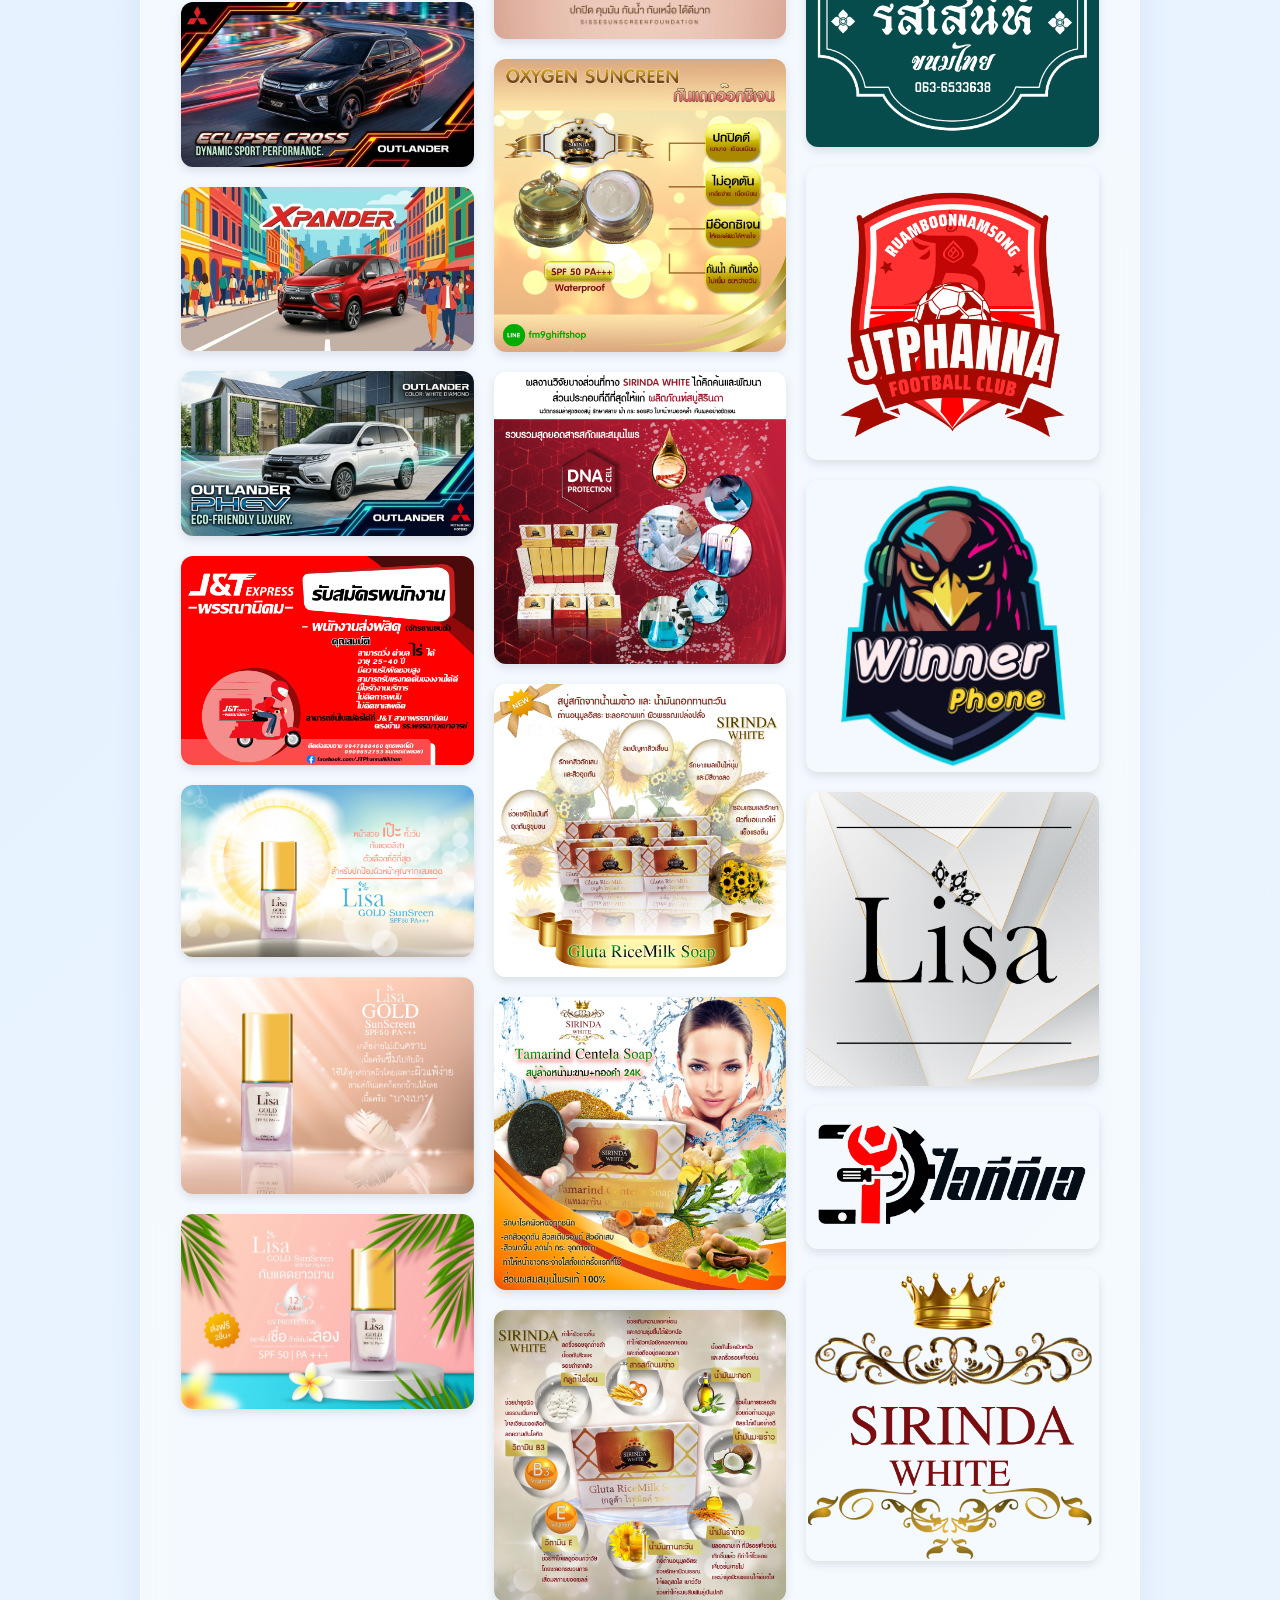
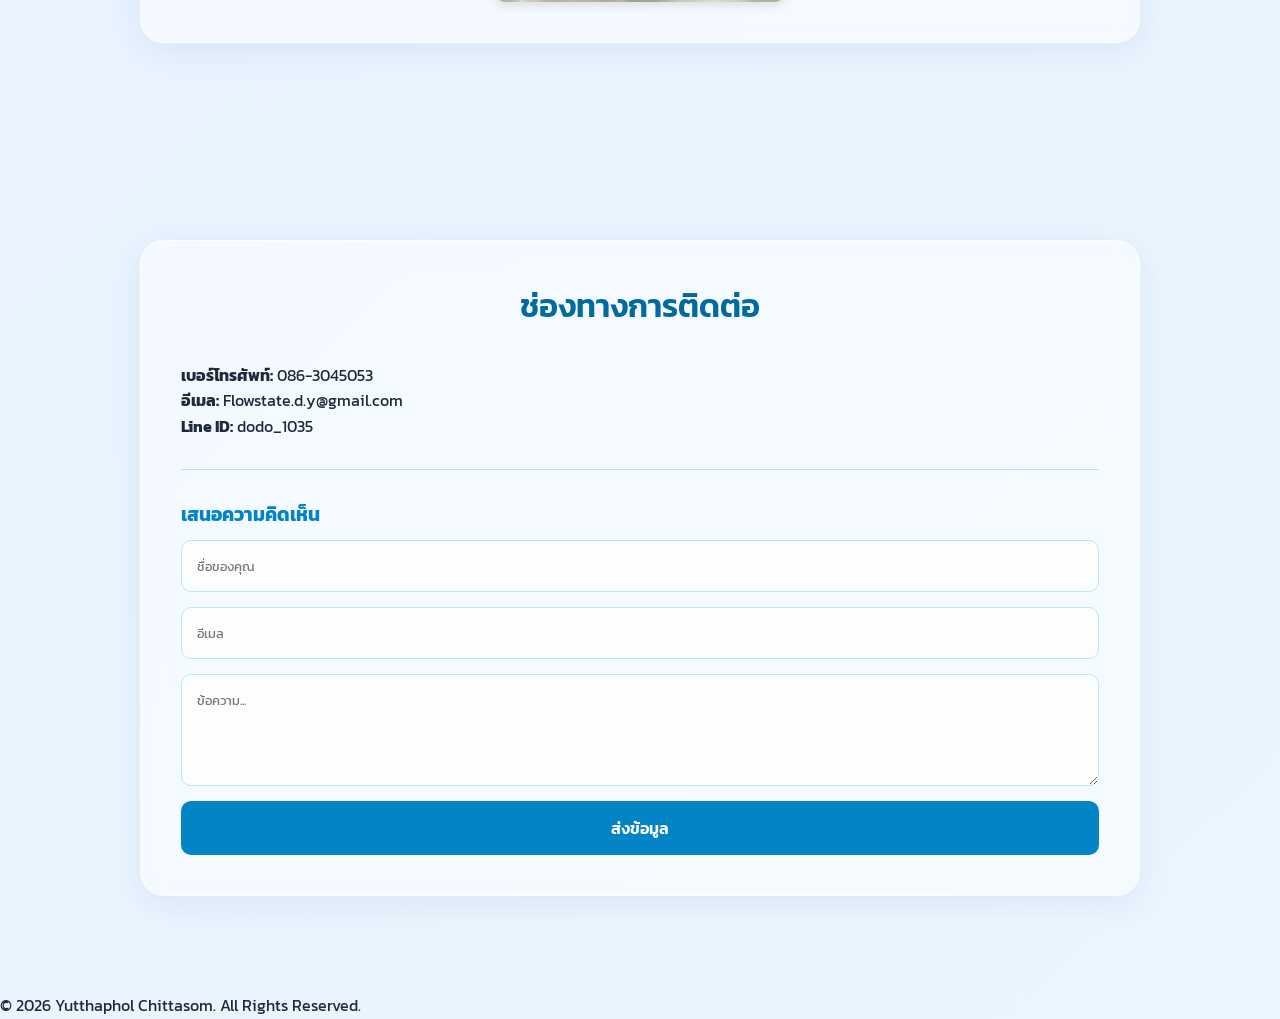
==== commit b3def7d2: "Update index.html" ====
--- a/index.html
+++ b/index.html
@@ -187,7 +187,7 @@
     </section>
 
     <footer>
-        <p>&copy; 2026 Yutthaphon Chittasom. All Rights Reserved.</p>
+        <p>&copy; 2026 Yutthaphol Chittasom. All Rights Reserved.</p>
     </footer>
 
     <script src="js/script.js"></script>
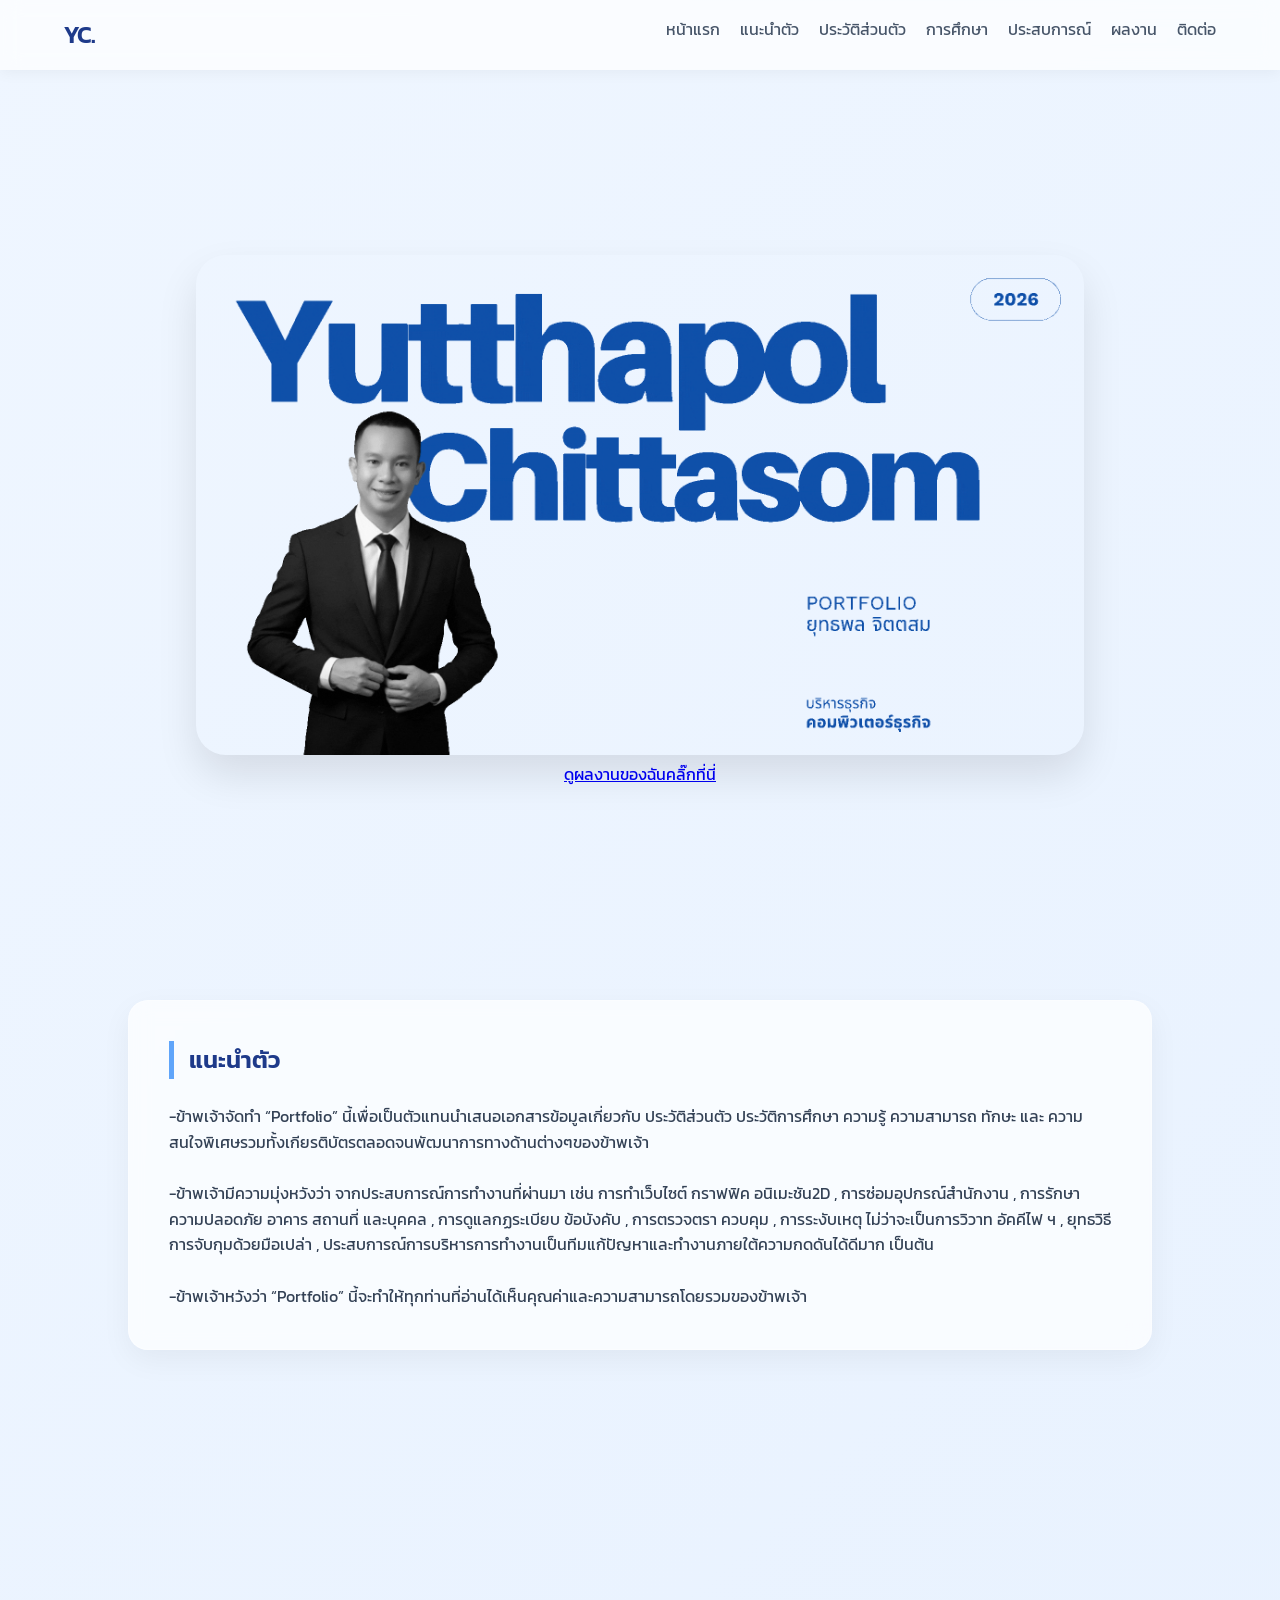
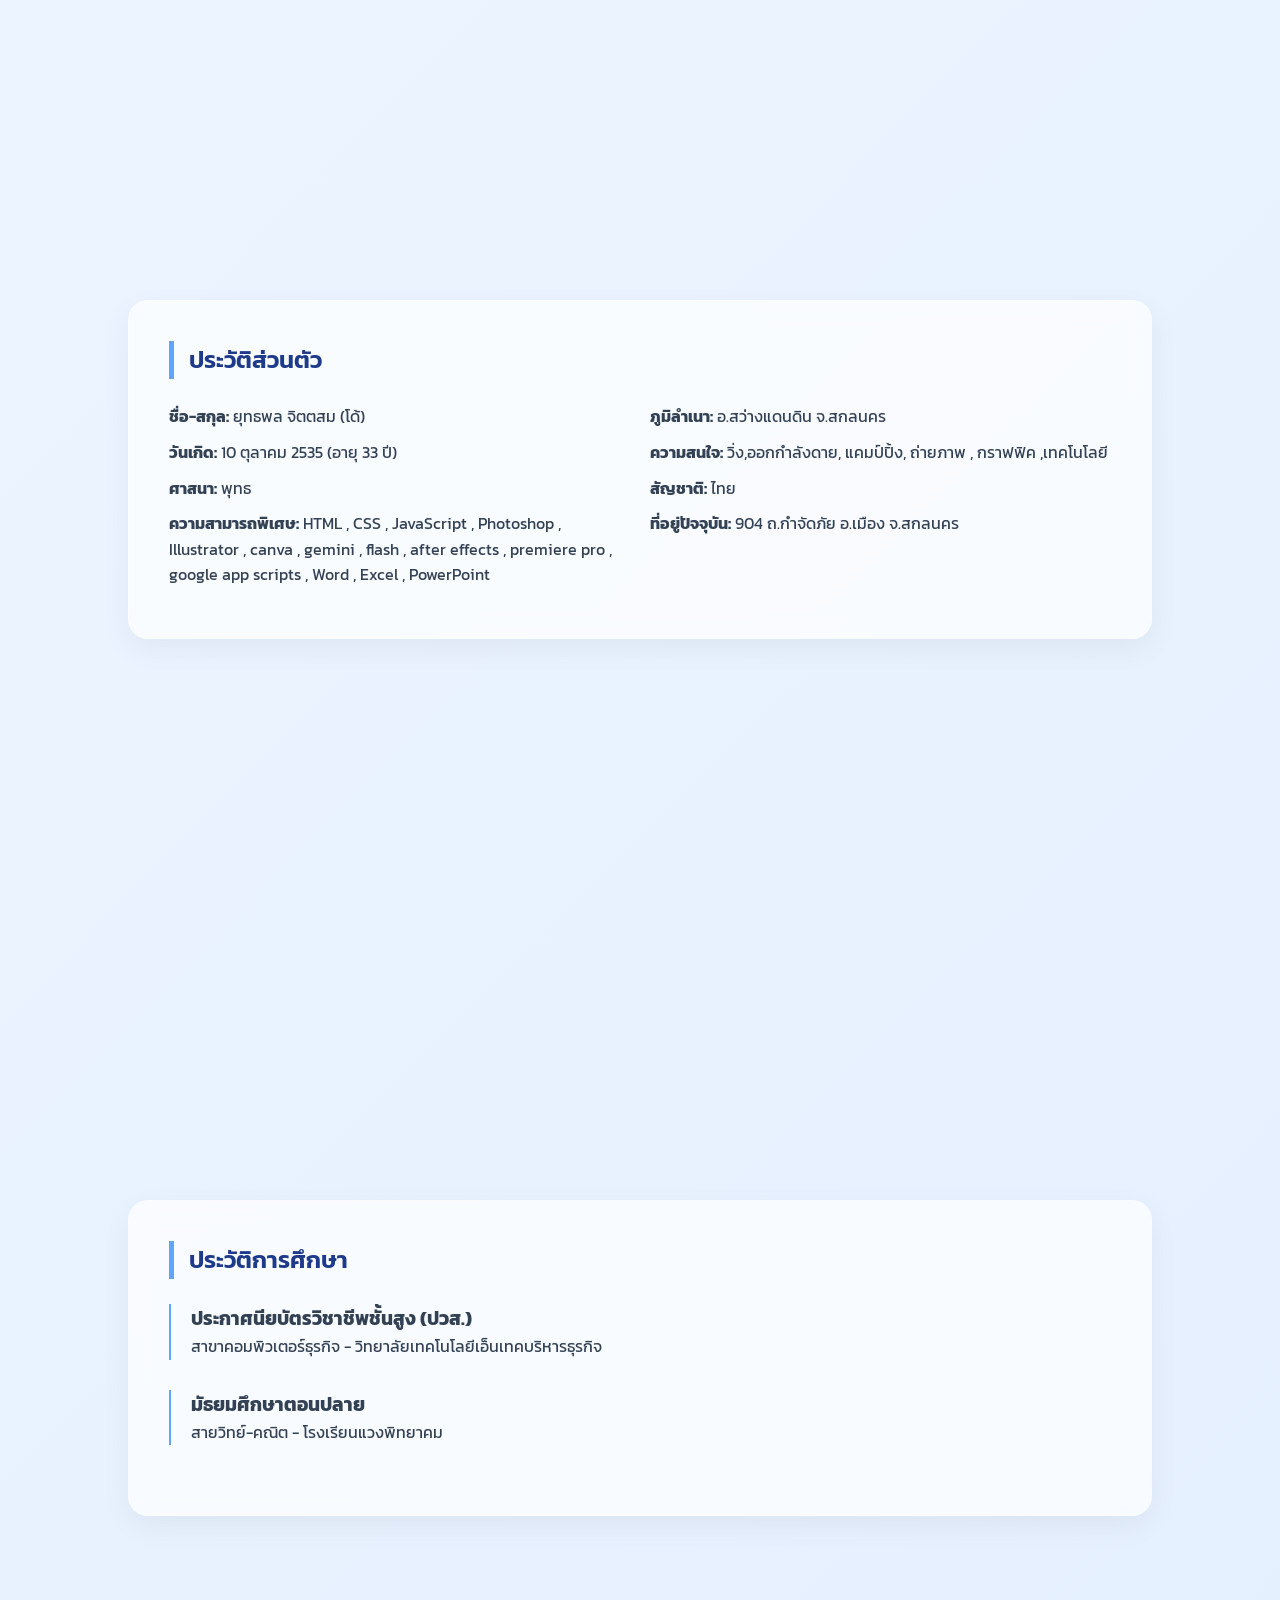
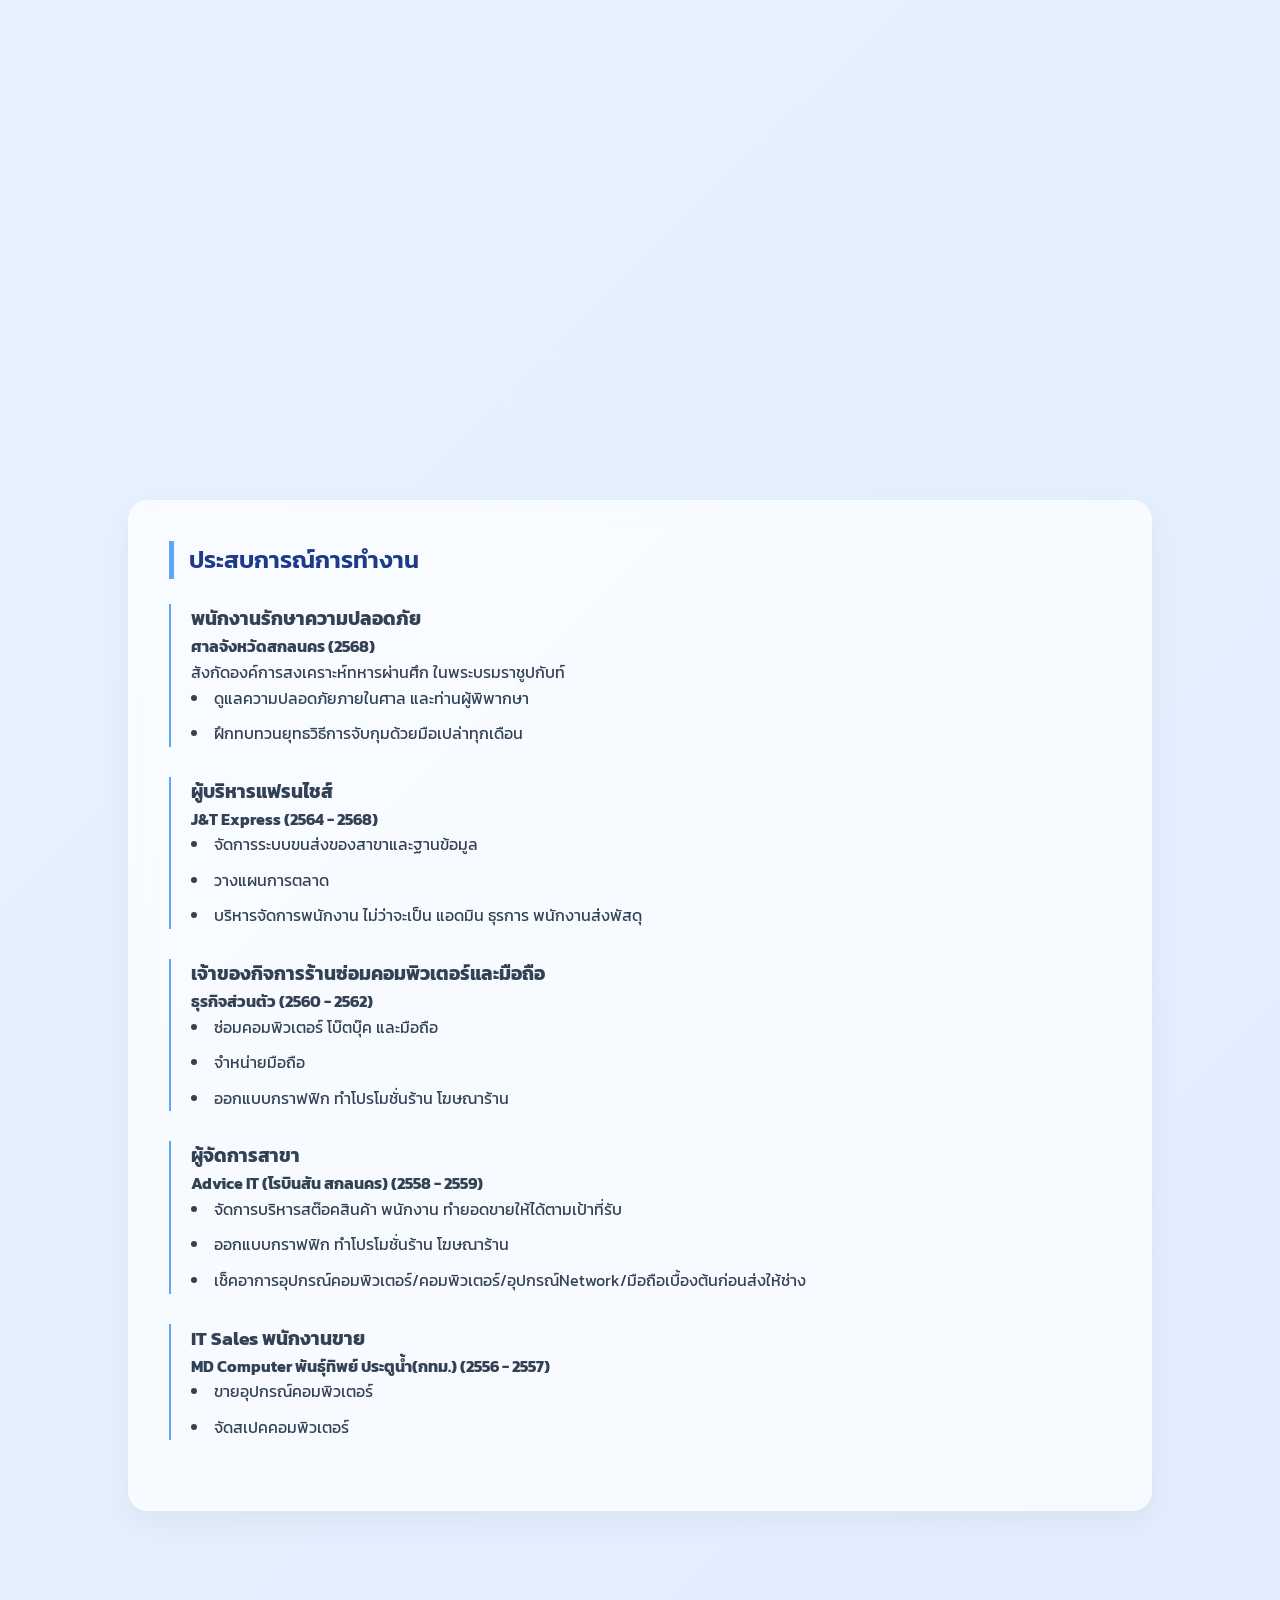
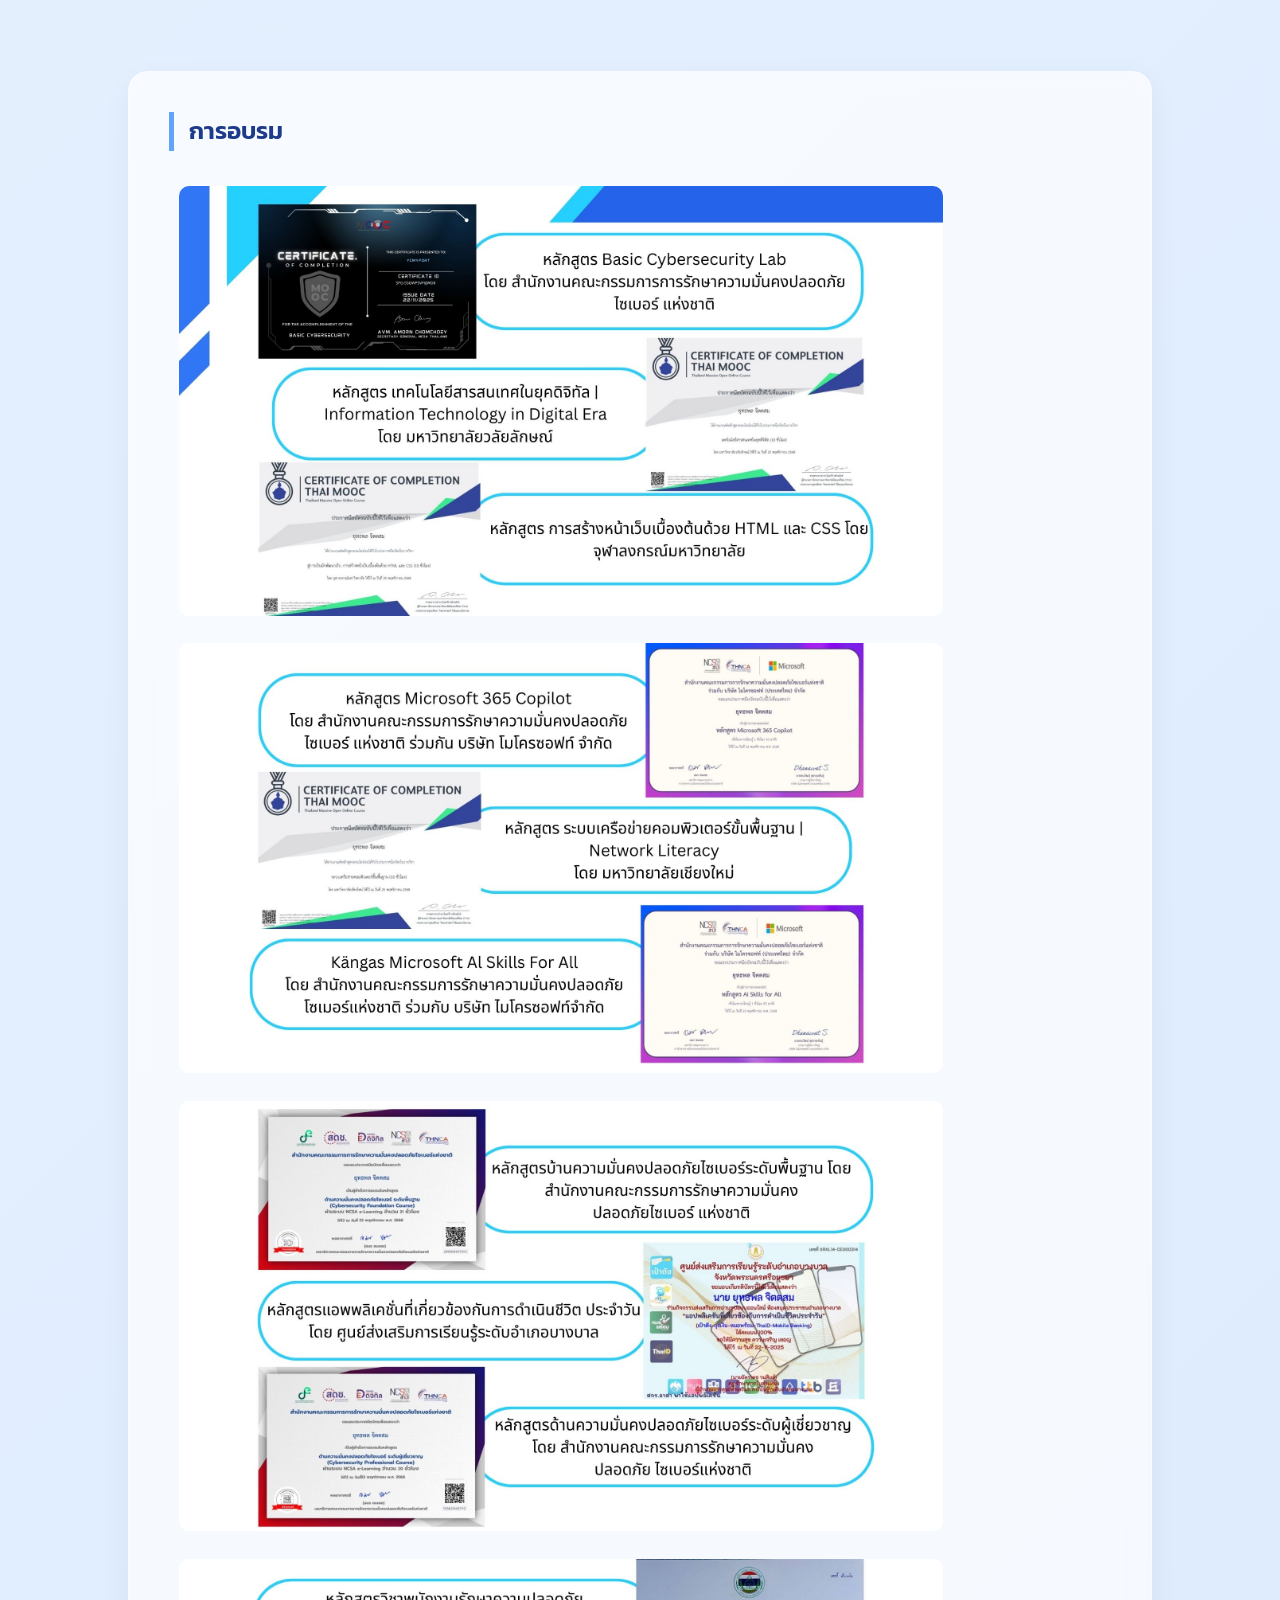
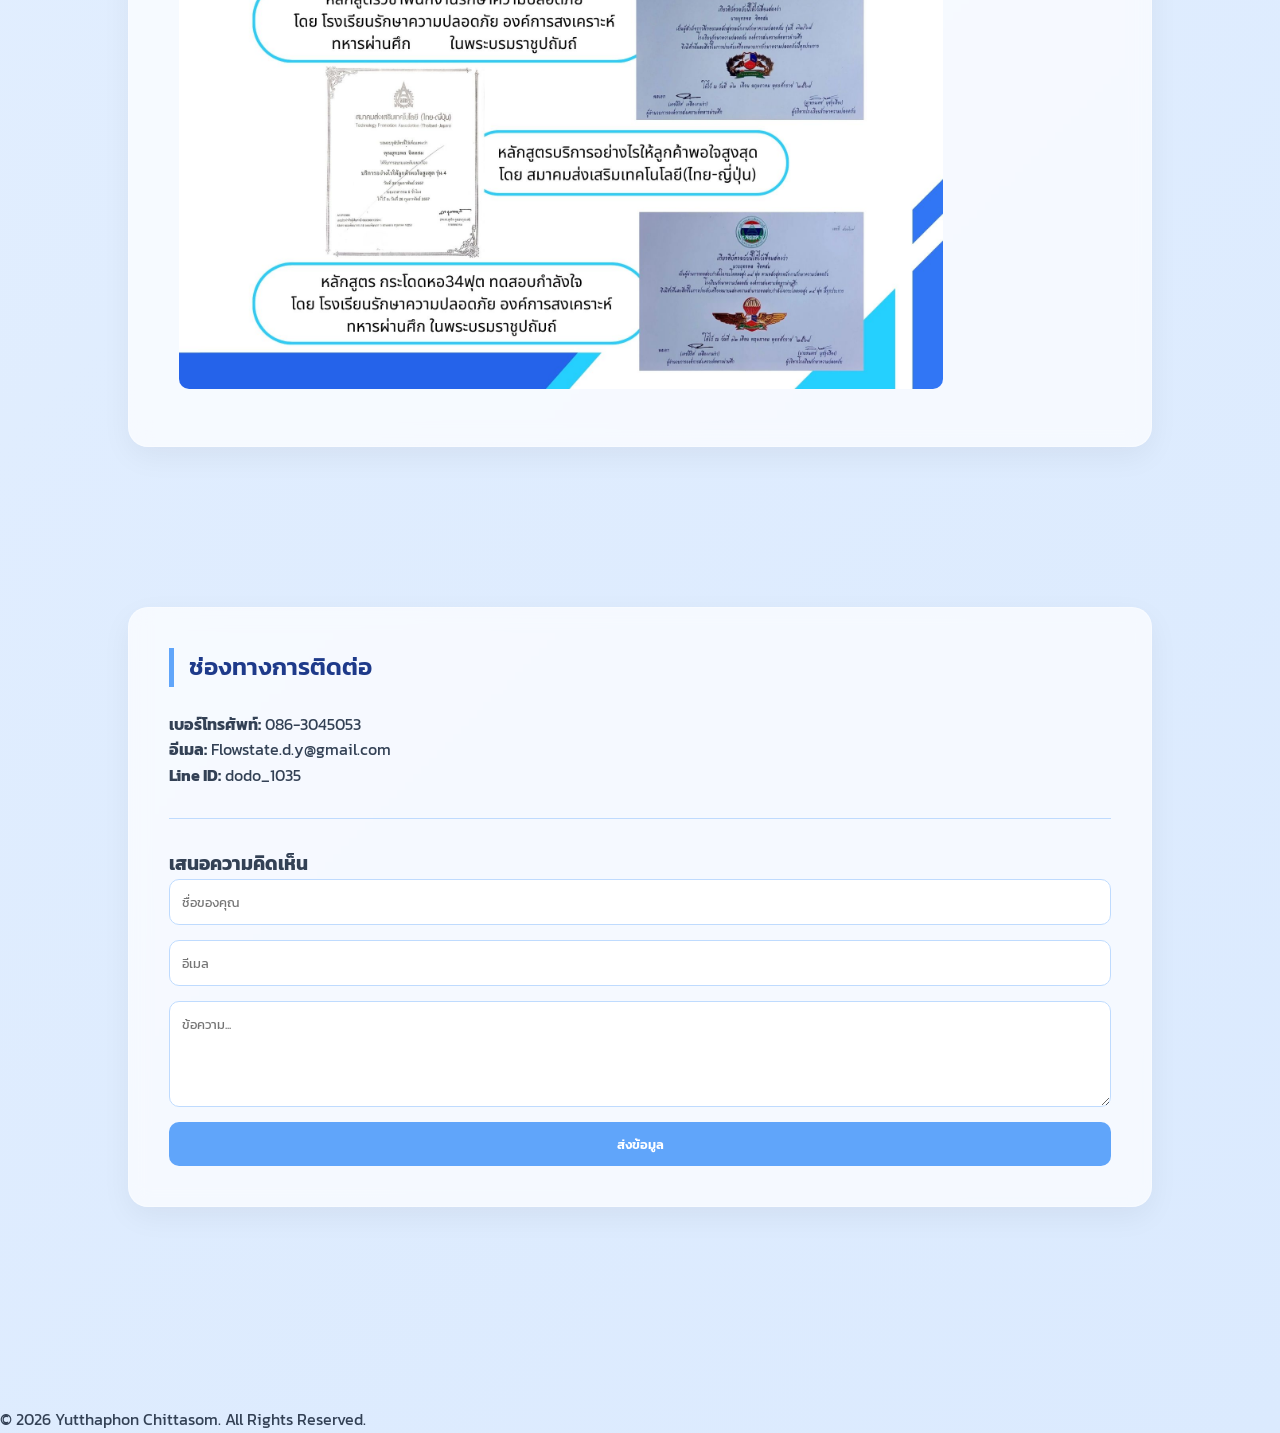
==== commit bcab68ef: "Fix HTML structure and update personal details" ====
--- a/index.html
+++ b/index.html
@@ -3,7 +3,7 @@
 <head>
     <meta charset="UTF-8">
     <meta name="viewport" content="width=device-width, initial-scale=1.0">
-    <title>Portfolio - Yutthaphol Chittasom</title>
+    <title>Portfolio - Yutthaphon Chittasom</title>
     <link rel="stylesheet" href="css/style.css">
     <link href="https://fonts.googleapis.com/css2?family=Kanit:wght@300;400;600&display=swap" rel="stylesheet">
 </head>
@@ -25,6 +25,8 @@
     <section id="hero" class="fade-section">
         <div class="hero-content"><br><br><br><br>
             <img src="Yutthapol.gif" alt="Profile Picture" height="500">
+            <div class="hero-action">
+                <a href="portfolio.html" target="_blank" class="btn-primary">ดูผลงานของฉันคลิ๊กที่นี่</a>
             </div>
         </div>
     </section>
@@ -126,46 +128,7 @@
                 <img src="img/cert/3.jpg" alt="ผลงาน" height="430">
                 <img src="img/cert/4.jpg" alt="ผลงาน" height="430">              
         </div>
-    </section>
-
-    <section id="portfolio" class="fade-section">
-        <div class="glass-card">
-            <h2>ผลงาน</h2>
-            <div class="grid-1">
-                    <img src="img/port/123.jpg" alt="ผลงาน" height="250" >
-                    <img src="img/port/งาน1.jpg" alt="ผลงาน" height="250">
-                    <img src="img/port/SOFA.png" alt="ผลงาน" height="400">
-                    <img src="img/port/jaecoo1.jpg" alt="ผลงาน" height="400">
-                    <img src="img/port/Untitled design.jpg" alt="ผลงาน" height="200">
-                    <img src="img/port/Untitled design (1).jpg" alt="ผลงาน" height="200">
-                    <img src="img/port/Untitled design (2).jpg" alt="ผลงาน" height="220">
-                    <img src="img/port/รับสมัครงาน.png" alt="ผลงาน" height="220" >          
-                    <img src="img/port/IMG_4687.JPG" alt="ผลงาน" height="250">
-                    <img src="img/port/IMG_4795.JPG" alt="ผลงาน" height="250"> 
-                    <img src="img/port/IMG_4751.JPG" alt="ผลงาน" height="250">
-                    <img src="img/port/IMG_4794.JPG" alt="ผลงาน" height="250">
-                    <img src="img/port/IMG_4847.JPG" alt="ผลงาน" height="250"> 
-                    <img src="img/port/IMG_4635.JPG" alt="ผลงาน" height="250">   
-                    <img src="img/port/IMG_4636.JPG" alt="ผลงาน" height="250">
-                    <img src="img/port/IMG_4637.JPG" alt="ผลงาน" height="250"> 
-                    <img src="img/port/oxygen suncreen.jpg" alt="ผลงาน" height="250">
-                    <img src="img/port/DNA.jpg" alt="ผลงาน" height="250">  
-                    <img src="img/port/Gluta RiceMilk Soap.jpg" alt="ผลงาน" height="250">
-                    <img src="img/port/Tamarind Centela Soap.jpg" alt="ผลงาน" height="250">
-                    <img src="img/port/Gluta soap.jpg" alt="ผลงาน" height="250">
-                    <img src="img/port/Tamarind Soap.jpg" alt="ผลงาน" height="250">
-                    <img src="img/port/promo.jpg" alt="ผลงาน" height="250"> 
-                    <img src="img/port/review.jpg" alt="ผลงาน" height="250">
-                    <img src="img/port/rate2.jpg" alt="ผลงาน" height="200">    
-                    <img src="img/port/logo11.jpg" alt="ผลงาน" height="185">
-                    <img src="img/port/Blue and White Retro Vintage Football Club Badge Logo (1).png" alt="ผลงาน" height="185">
-                    <img src="img/port/Logo L.png" alt="ผลงาน" height="185">
-                    <img src="img/port/logo ban.jpg" alt="ผลงาน" height="185">
-                    <img src="img/port/New logo full.png" alt="ผลงาน" height="100">
-                    <img src="img/port/logo1.png" alt="ผลงาน" height="185">
-            </div>
-        </div>
-    </section>
+    </section> 
 
     <section id="contact" class="fade-section">
         <div class="glass-card">
@@ -187,7 +150,7 @@
     </section>
 
     <footer>
-        <p>&copy; 2026 Yutthaphol Chittasom. All Rights Reserved.</p>
+        <p>&copy; 2026 Yutthaphon Chittasom. All Rights Reserved.</p>
     </footer>
 
     <script src="js/script.js"></script>
--- a/css/style.css
+++ b/css/style.css
@@ -1,237 +1,143 @@
-/* --- Base Reset & Typography --- */
+/* Reset & Base Styles */
 * {
     margin: 0;
     padding: 0;
     box-sizing: border-box;
     font-family: 'Kanit', sans-serif;
-    scroll-behavior: smooth;
+}
+
+:root {
+    --primary-pastel: #dbeafe; /* Light Blue */
+    --accent-blue: #60a5fa;   /* Soft Blue */
+    --dark-blue: #1e3a8a;     /* Deep Blue for text */
+    --glass: rgba(255, 255, 255, 0.7);
 }
 
 body {
-    /* พื้นหลังโทนสีน้ำเงินพาสเทลแบบเคลื่อนไหว */
-    background: linear-gradient(-45deg, #e0f2fe, #bae6fd, #f0f9ff, #dbeafe);
-    background-size: 400% 400%;
-    animation: gradientBG 15s ease infinite;
-    color: #1e293b;
+    background: linear-gradient(135deg, #eff6ff 0%, #dbeafe 100%);
+    color: #334155;
     line-height: 1.6;
     overflow-x: hidden;
 }
 
-@keyframes gradientBG {
-    0% { background-position: 0% 50%; }
-    50% { background-position: 100% 50%; }
-    100% { background-position: 0% 50%; }
-}
-
-/* --- Navigation Bar --- */
+/* Navigation */
 nav {
     position: fixed;
     top: 0;
     width: 100%;
-    padding: 15px 50px;
+    background: var(--glass);
+    backdrop-filter: blur(10px);
     display: flex;
     justify-content: space-between;
     align-items: center;
-    background: rgba(255, 255, 255, 0.7);
-    backdrop-filter: blur(10px);
-    -webkit-backdrop-filter: blur(10px);
-    box-shadow: 0 4px 6px rgba(0, 0, 0, 0.05);
+    padding: 1rem 5%;
     z-index: 1000;
-    transition: all 0.3s ease;
+    box-shadow: 0 2px 15px rgba(0,0,0,0.05);
 }
 
 .logo {
-    font-size: 28px;
+    font-size: 1.5rem;
     font-weight: 600;
-    color: #0369a1;
-    letter-spacing: 1px;
+    color: var(--dark-blue);
 }
 
 .nav-links {
+    display: flex;
     list-style: none;
-    display: flex;
-    gap: 20px;
 }
 
 .nav-links li a {
     text-decoration: none;
-    color: #334155;
+    color: #475569;
+    margin-left: 20px;
     font-weight: 400;
-    position: relative;
-    padding: 5px 0;
-    transition: color 0.3s;
+    transition: 0.3s;
 }
 
 .nav-links li a:hover {
-    color: #0284c7;
+    color: var(--accent-blue);
 }
 
-.nav-links li a::after {
-    content: '';
-    position: absolute;
-    width: 0;
-    height: 2px;
-    bottom: 0;
-    left: 0;
-    background-color: #0284c7;
-    transition: width 0.3s ease;
+/* Sections */
+section {
+    padding: 100px 10% 60px;
+    min-height: 100vh;
 }
 
-.nav-links li a:hover::after {
-    width: 100%;
+.glass-card {
+    background: var(--glass);
+    padding: 40px;
+    border-radius: 20px;
+    backdrop-filter: blur(10px);
+    border: 1px solid rgba(255,255,255,0.3);
+    box-shadow: 0 10px 30px rgba(0,0,0,0.05);
 }
 
-.menu-toggle {
-    display: none;
-    font-size: 28px;
-    cursor: pointer;
-    color: #0369a1;
+h2 {
+    color: var(--dark-blue);
+    margin-bottom: 25px;
+    font-weight: 600;
+    border-left: 5px solid var(--accent-blue);
+    padding-left: 15px;
 }
 
-/* --- Sections & Glassmorphism Card --- */
-section {
-    padding: 100px 20px 50px;
-    min-height: 100vh;
+/* Hero Section */
+#hero {
     display: flex;
     justify-content: center;
     align-items: center;
-    flex-direction: column;
-}
-
-.glass-card {
-    background: rgba(255, 255, 255, 0.5);
-    backdrop-filter: blur(12px);
-    -webkit-backdrop-filter: blur(12px);
-    border: 1px solid rgba(255, 255, 255, 0.7);
-    border-radius: 24px;
-    padding: 40px;
-    max-width: 1000px;
-    width: 100%;
-    box-shadow: 0 8px 32px rgba(31, 38, 135, 0.07);
-}
-
-h2 {
-    color: #0369a1;
-    margin-bottom: 30px;
-    text-align: center;
-    font-size: 32px;
-    font-weight: 600;
-}
-
-h3 {
-    color: #0284c7;
-    margin-bottom: 10px;
-}
-
-/* --- Hero Section --- */
-.hero-content {
     text-align: center;
 }
 
-.hero-content img {
-    border:5px solid rgba(255, 255, 255, 0.8);
-    box-shadow: 0 10px 25px rgba(0, 0, 0, 0.1);
+#hero img {
     max-width: 100%;
-    height: auto !important; /* บังคับให้เป็น auto */
-    width: 1000px; 
-    transition: transform 0.5s ease;
+    border-radius: 30px;
+    box-shadow: 0 20px 40px rgba(0,0,0,0.1);
 }
 
-.hero-content img:hover {
-    transform: scale(1.05);
+/* Grid for Profile */
+.grid-2 {
+    display: grid;
+    grid-template-columns: repeat(auto-fit, minmax(300px, 1fr));
+    gap: 20px;
 }
 
-/* --- Layout Grids & Timeline --- */
-.grid-2 {
-    display: grid;
-    grid-template-columns: 1fr 1fr;
-    gap: 30px;
+ul { list-style: none; }
+li { margin-bottom: 10px; }
+
+/* Timeline for Education & Experience */
+.timeline-item {
+    margin-bottom: 30px;
+    padding-left: 20px;
+    border-left: 2px solid var(--accent-blue);
 }
 
-.grid-2 ul { list-style-type: none; }
-.grid-2 li {
-    margin-bottom: 15px;
-    background: rgba(255, 255, 255, 0.6);
-    padding: 12px 15px;
-    border-radius: 12px;
-}
-
-.timeline {
-    border-left: 3px solid #bae6fd;
-    padding-left: 20px;
-    margin-left: 10px;
-}
-
-.timeline-item {
-    position: relative;
-    margin-bottom: 30px;
-    background: rgba(255, 255, 255, 0.6);
-    padding: 20px;
-    border-radius: 15px;
-    transition: transform 0.3s;
-}
-
-.timeline-item:hover {
-    transform: translateX(10px);
-    background: rgba(255, 255, 255, 0.8);
-}
-
-.timeline-item::before {
-    content: '';
-    position: absolute;
-    left: -28px;
-    top: 25px;
-    width: 14px;
-    height: 14px;
-    background: #0284c7;
-    border-radius: 50%;
-    border: 3px solid #fff;
-}
-
-/* =========================================
-   การจัดการรูปภาพ (ไม่ตัดรูป คงอัตราส่วนเดิม) 
-   ========================================= */
-
-/* ใช้ CSS Columns ทำ Masonry Layout สำหรับ Portfolio */
+/* Pinterest Style Portfolio */
 .grid-1 {
-    column-count: 3;
+    columns: 3 300px; /* สร้าง Column แบบ Pinterest */
     column-gap: 20px;
 }
 
 .grid-1 img {
     width: 100%;
-    height: auto !important; /* บังคับทับค่า height ใน HTML เพื่อไม่ให้รูปเพี้ยน */
-    display: block;
     margin-bottom: 20px;
-    border-radius: 12px;
-    box-shadow: 0 4px 10px rgba(0, 0, 0, 0.1);
-    cursor: zoom-in;
-    transition: transform 0.3s ease, box-shadow 0.3s ease;
-}
-
-/* สำหรับส่วนการอบรม */
-#training .glass-card {
-    text-align: center;
-}
-
-#training img {
-    width: 48%; /* แบ่ง 2 คอลัมน์แบบง่ายๆ */
-    height: auto !important;
-    display: inline-block;
-    margin: 1%;
-    border-radius: 12px;
-    box-shadow: 0 4px 10px rgba(0, 0, 0, 0.1);
-    cursor: zoom-in;
+    border-radius: 15px;
+    display: block; /* แก้ปัญหาช่องว่างใต้รูป */
     transition: transform 0.3s ease;
 }
 
-/* Hover Effect สำหรับรูปภาพ */
-.grid-1 img:hover, #training img:hover {
-    transform: translateY(-5px) scale(1.02);
-    box-shadow: 0 15px 25px rgba(2, 132, 199, 0.2);
+.grid-1 img:hover {
+    transform: scale(1.03);
 }
 
-/* --- Contact Form --- */
+/* Training Section - Horizontal Scroll or Grid */
+#training img {
+    border-radius: 10px;
+    margin: 10px;
+    object-fit: cover;
+}
+
+/* Contact Form */
 .contact-form {
     display: flex;
     flex-direction: column;
@@ -239,122 +145,42 @@
 }
 
 .contact-form input, .contact-form textarea {
-    width: 100%;
-    padding: 15px;
-    border: 1px solid #bae6fd;
+    padding: 12px;
     border-radius: 10px;
-    background: rgba(255, 255, 255, 0.6);
-    font-family: 'Kanit', sans-serif;
+    border: 1px solid #bfdbfe;
     outline: none;
-    transition: all 0.3s;
-}
-
-.contact-form input:focus, .contact-form textarea:focus {
-    border-color: #0284c7;
-    background: rgba(255, 255, 255, 0.9);
 }
 
 .contact-form button {
-    padding: 15px;
-    background: #0284c7;
+    background: var(--accent-blue);
     color: white;
+    padding: 12px;
     border: none;
     border-radius: 10px;
-    font-size: 16px;
+    cursor: pointer;
     font-weight: 600;
-    cursor: pointer;
-    transition: background 0.3s, transform 0.2s;
+    transition: 0.3s;
 }
 
 .contact-form button:hover {
-    background: #0369a1;
-    transform: translateY(-2px);
+    background: var(--dark-blue);
 }
 
-/* --- Animations --- */
+/* Animations */
 .fade-section {
     opacity: 0;
-    transform: translateY(40px);
-    transition: opacity 0.8s ease-out, transform 0.8s ease-out;
+    transform: translateY(30px);
+    transition: all 0.8s ease-out;
 }
 
-.fade-section.visible {
+.fade-section.appear {
     opacity: 1;
     transform: translateY(0);
 }
 
-/* --- Lightbox Modal (Popup รูปภาพ) --- */
-.lightbox {
-    position: fixed;
-    top: 0;
-    left: 0;
-    width: 100%;
-    height: 100%;
-    background: rgba(15, 23, 42, 0.9);
-    backdrop-filter: blur(5px);
-    display: flex;
-    justify-content: center;
-    align-items: center;
-    z-index: 2000;
-    opacity: 0;
-    pointer-events: none;
-    transition: opacity 0.3s ease;
+/* Responsive */
+@media (max-width: 768px) {
+    .nav-links { display: none; } /* ซ่อนเมนูบนมือถือเพื่อความเรียบง่าย หรือทำ Hamburger เพิ่ม */
+    section { padding: 80px 5% 40px; }
+    .grid-1 { columns: 2 150px; }
 }
-
-.lightbox.active {
-    opacity: 1;
-    pointer-events: auto;
-}
-
-.lightbox img {
-    max-width: 90%;
-    max-height: 90vh;
-    border-radius: 10px;
-    box-shadow: 0 10px 30px rgba(0,0,0,0.5);
-    transform: scale(0.8);
-    transition: transform 0.3s ease;
-}
-
-.lightbox.active img {
-    transform: scale(1);
-}
-
-.lightbox-close {
-    position: absolute;
-    top: 20px;
-    right: 30px;
-    color: white;
-    font-size: 40px;
-    cursor: pointer;
-    font-weight: 300;
-}
-
-/* --- Responsive Mobile --- */
-@media (max-width: 768px) {
-    nav { padding: 15px 20px; }
-    .menu-toggle { display: block; }
-    .nav-links {
-        position: absolute;
-        top: 65px;
-        right: -100%;
-        flex-direction: column;
-        background: rgba(255, 255, 255, 0.95);
-        backdrop-filter: blur(10px);
-        width: 250px;
-        height: 100vh;
-        padding: 20px;
-        transition: right 0.4s ease;
-        box-shadow: -5px 0 15px rgba(0,0,0,0.05);
-    }
-    .nav-links.active { right: 0; }
-    .grid-2 { grid-template-columns: 1fr; }
-    .glass-card { padding: 25px; }
-    
-    /* ปรับคอลัมน์รูปภาพในมือถือ */
-    .grid-1 { column-count: 2; }
-    #training img { width: 100%; margin: 10px 0; }
-}
-
-@media (max-width: 480px) {
-    .grid-1 { column-count: 1; } /* มือถือจอเล็กให้เรียงแถวละ 1 รูป */
-}
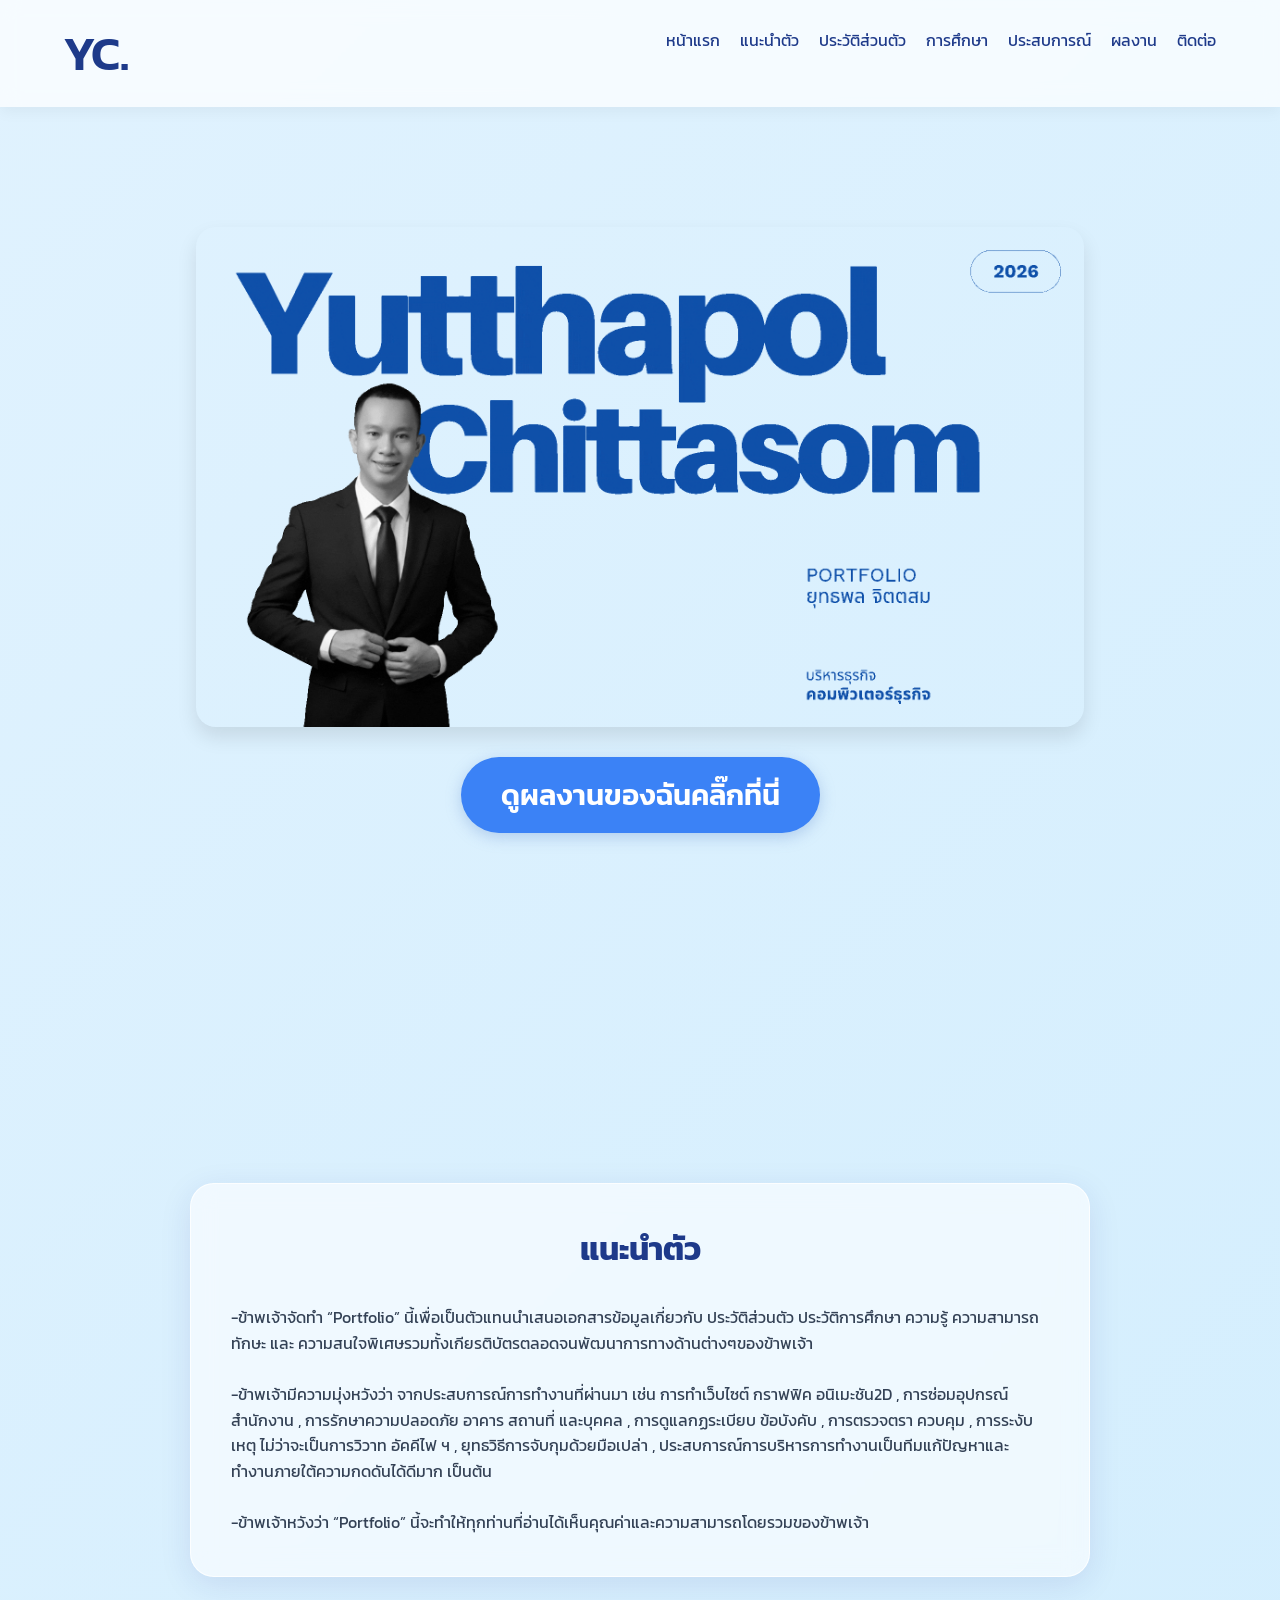
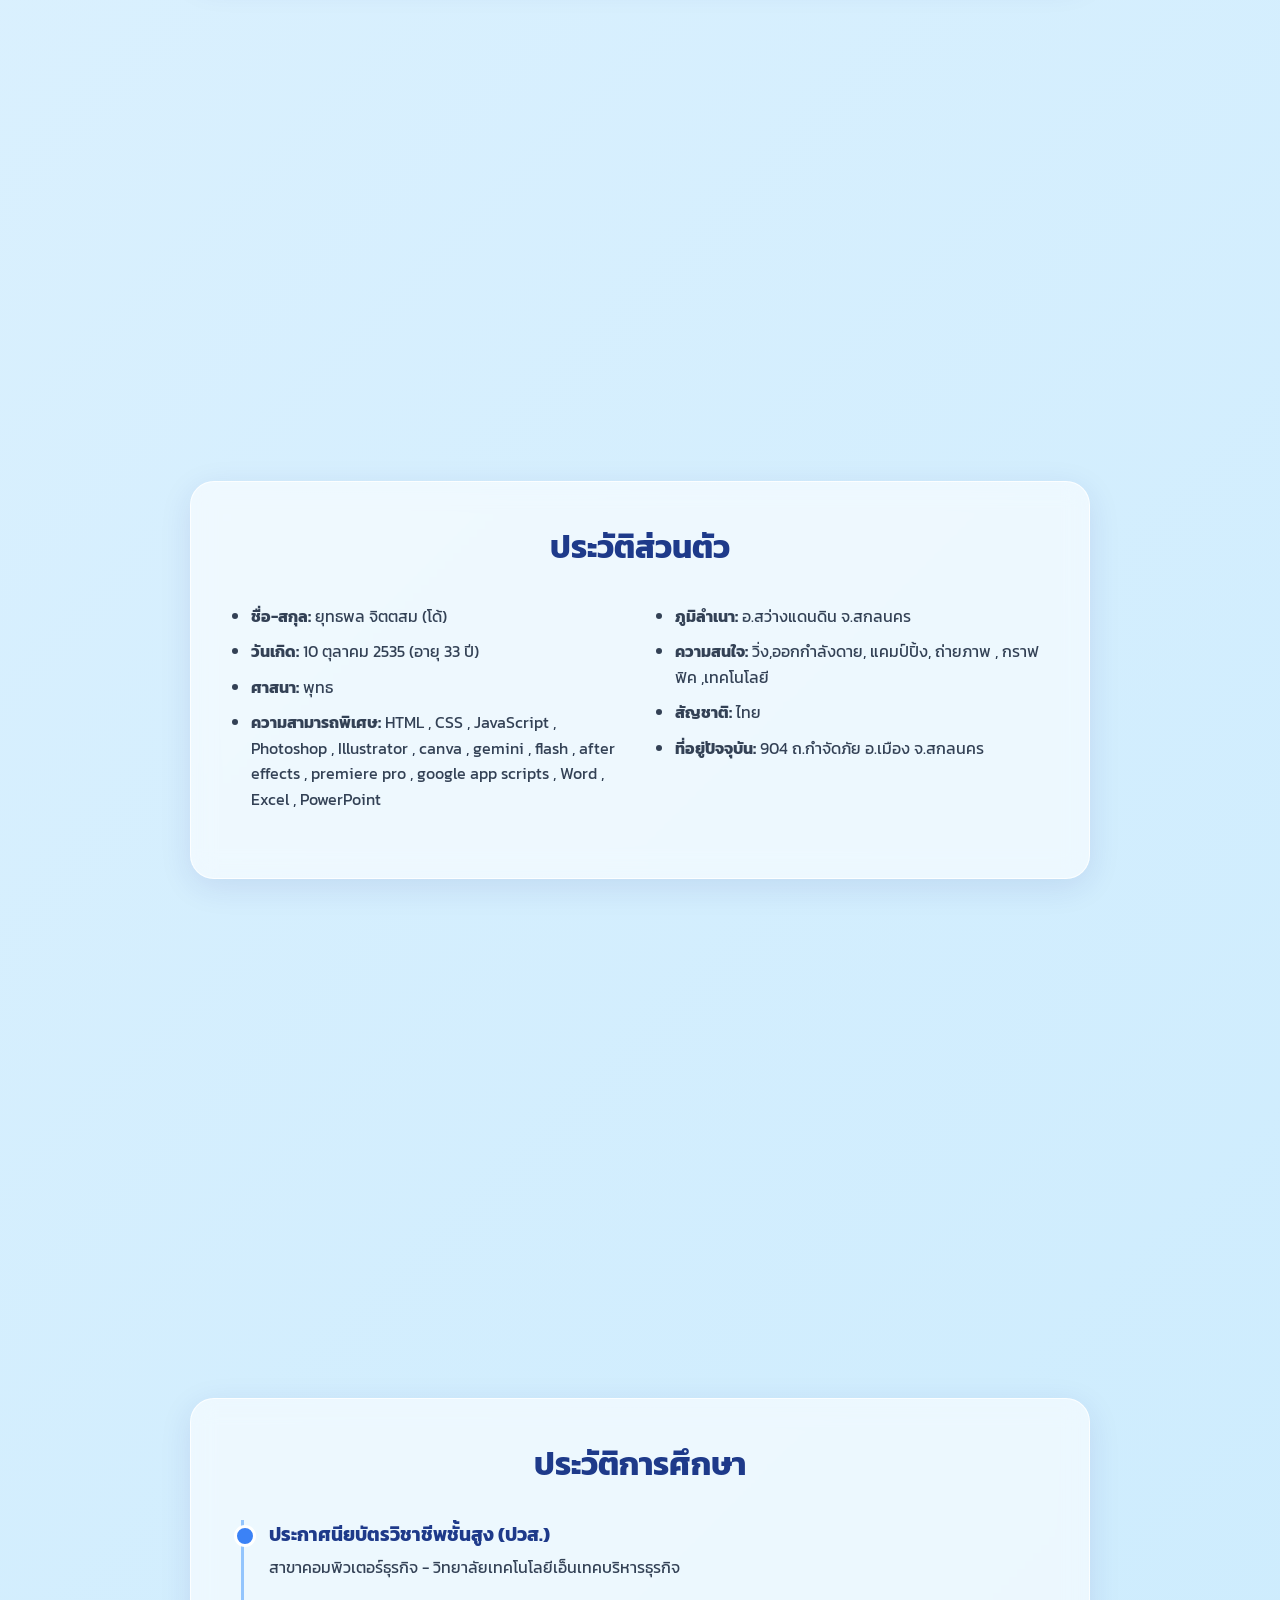
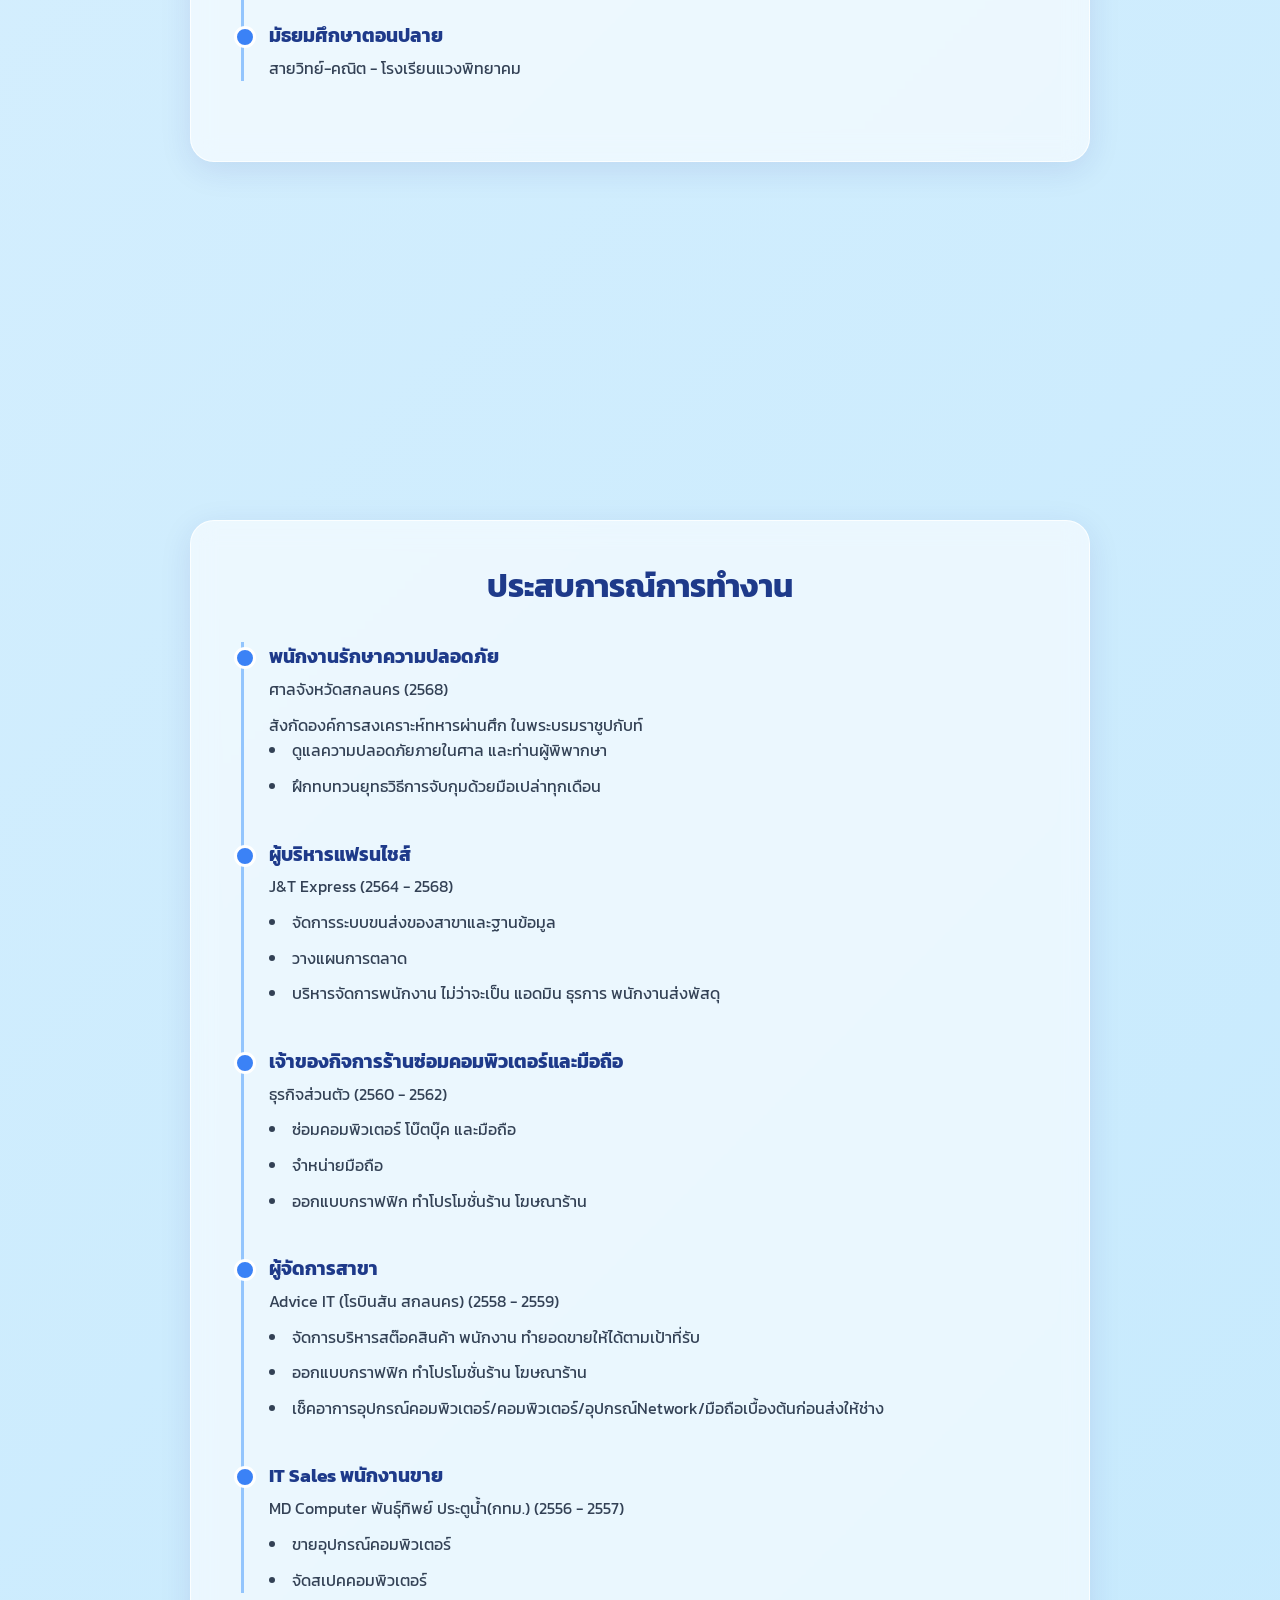
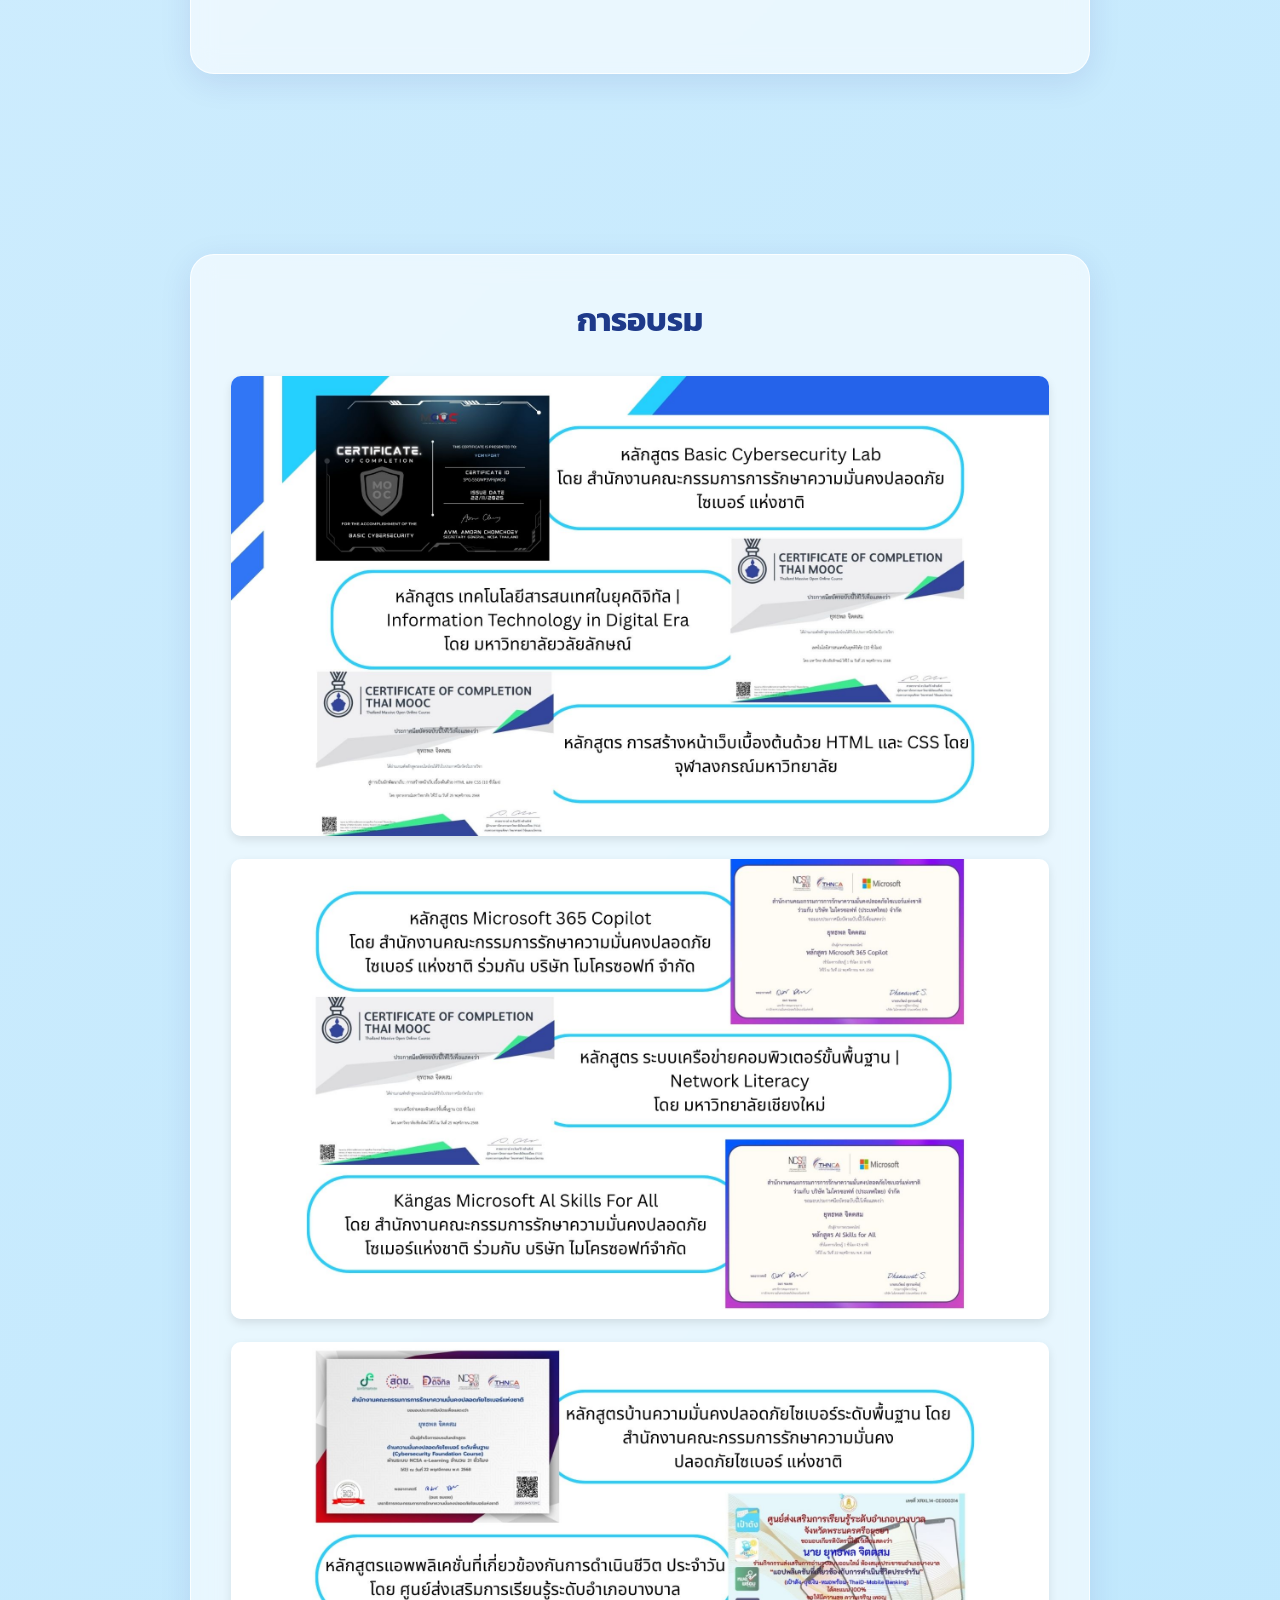
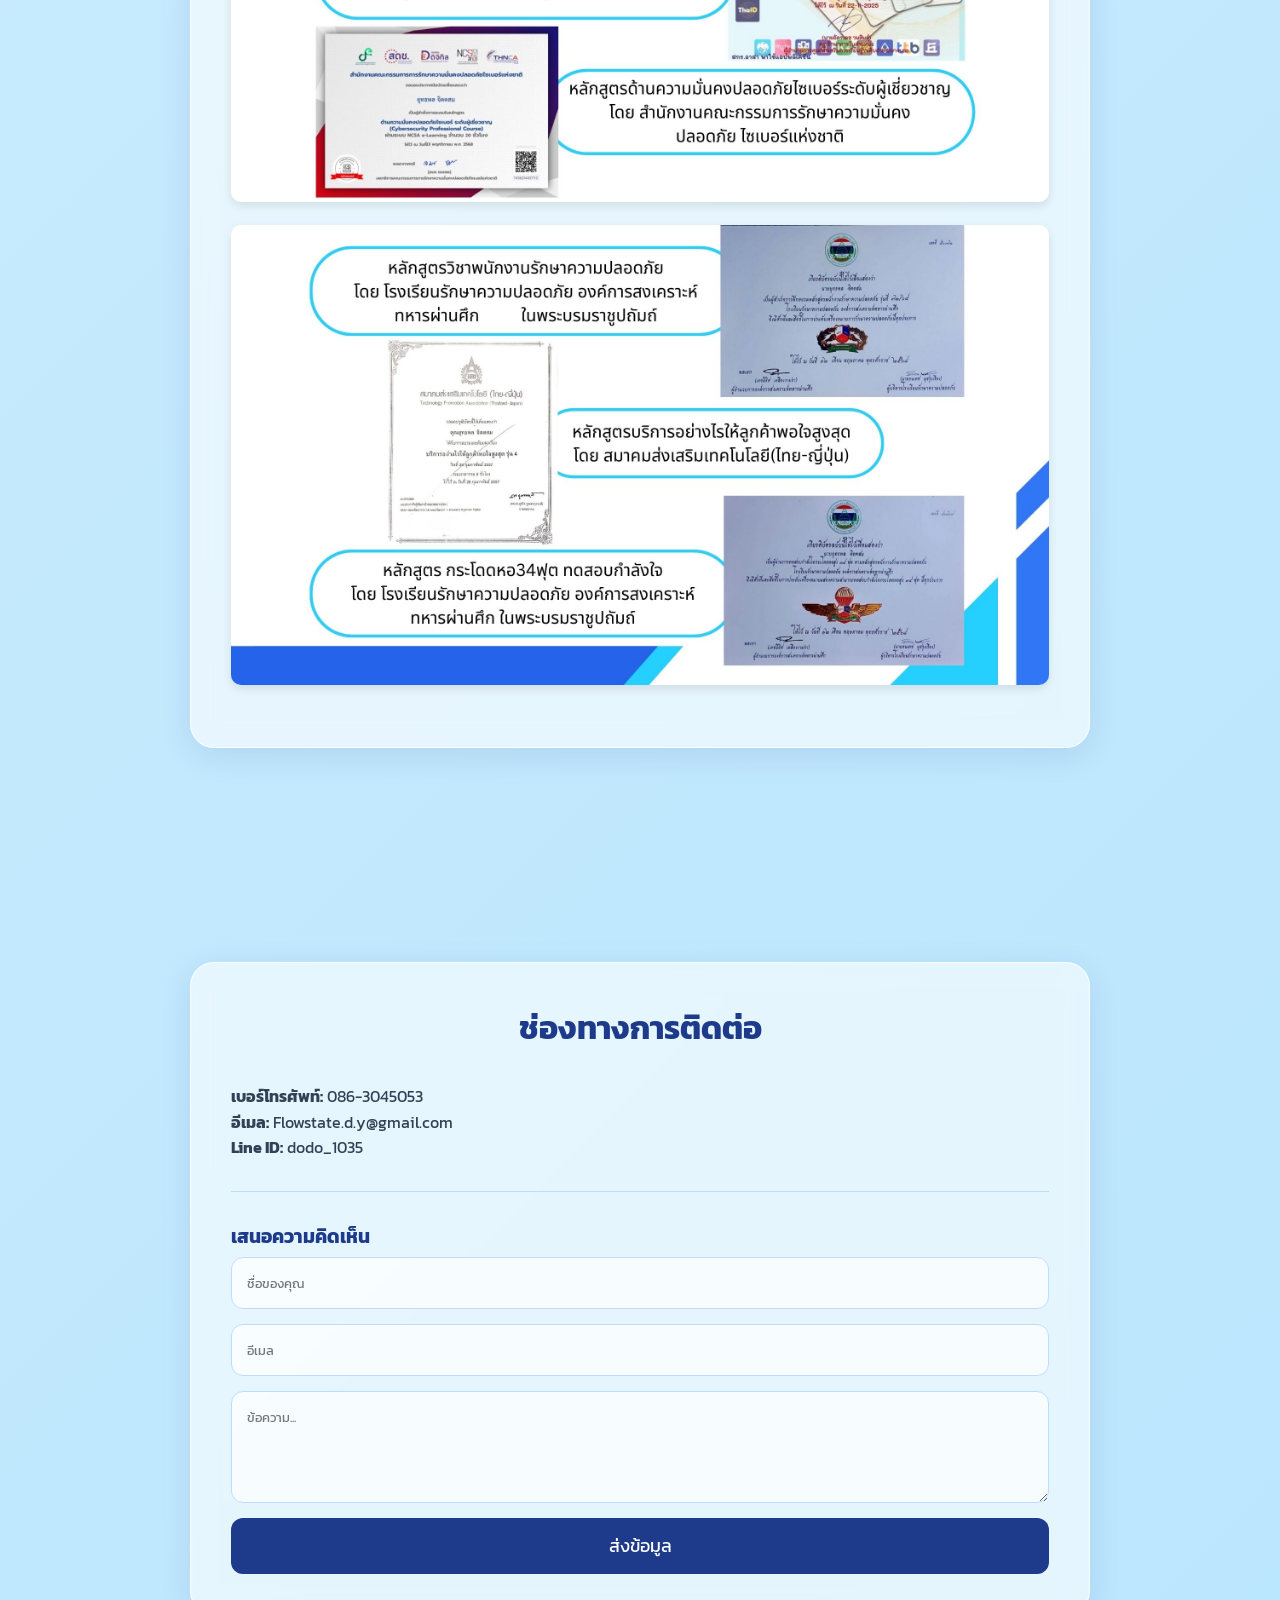
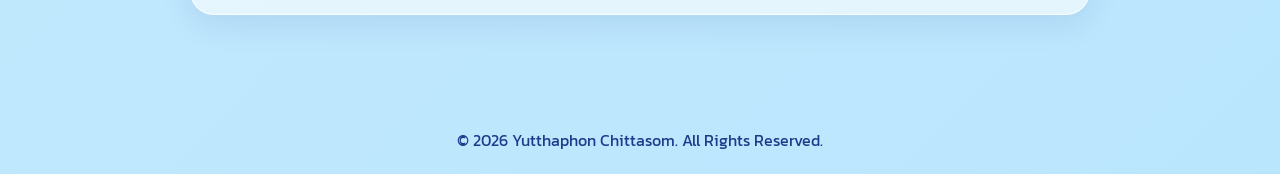
==== commit e8b36e82: "Fix HTML encoding issues in index.html" ====
--- a/index.html
+++ b/index.html
@@ -23,8 +23,9 @@
     </nav>
 
     <section id="hero" class="fade-section">
-        <div class="hero-content"><br><br><br><br>
-            <img src="Yutthapol.gif" alt="Profile Picture" height="500">
+        <div class="hero-content">
+            <img src="Yutthapol.gif" alt="Profile Picture" class="hero-profile-img">
+            
             <div class="hero-action">
                 <a href="portfolio.html" target="_blank" class="btn-primary">ดูผลงานของฉันคลิ๊กที่นี่</a>
             </div>
@@ -36,7 +37,7 @@
             <h2>แนะนำตัว</h2>
             <p> -ข้าพเจ้าจัดทำ “Portfolio” นี้เพื่อเป็นตัวแทนนำเสนอเอกสารข้อมูลเกี่ยวกับ ประวัติส่วนตัว ประวัติการศึกษา ความรู้ ความสามารถ ทักษะ และ ความสนใจพิเศษรวมทั้งเกียรติบัตรตลอดจนพัฒนาการทางด้านต่างๆของข้าพเจ้า 
 
-         <br><br>-ข้าพเจ้ามีความมุ่งหวังว่า จากประสบการณ์การทำงานที่ผ่านมา เช่น การทำเว็บไซต์ กราฟฟิค อนิเมะชัน2D , การซ่อมอุปกรณ์สำนักงาน , การรักษาความปลอดภัย อาคาร สถานที่ และบุคคล , การดูแลกฏระเบียบ ข้อบังคับ , การตรวจตรา ควบคุม , การระงับเหตุ ไม่ว่าจะเป็นการวิวาท อัคคีไฟ ฯ , ยุทธวิธีการจับกุมด้วยมือเปล่า ,  ประสบการณ์การบริหารการทำงานเป็นทีมแก้ปัญหาและทำงานภายใต้ความกดดันได้ดีมาก เป็นต้น
+         <br><br>-ข้าพเจ้ามีความมุ่งหวังว่า จากประสบการณ์การทำงานที่ผ่านมา เช่น การทำเว็บไซต์ กราฟฟิค อนิเมะชัน2D , การซ่อมอุปกรณ์สำนักงาน , การรักษาความปลอดภัย อาคาร สถานที่ และบุคคล , การดูแลกฏระเบียบ ข้อบังคับ , การตรวจตรา ควบคุม , การระงับเหตุ ไม่ว่าจะเป็นการวิวาท อัคคีไฟ ฯ , ยุทธวิธีการจับกุมด้วยมือเปล่า , ประสบการณ์การบริหารการทำงานเป็นทีมแก้ปัญหาและทำงานภายใต้ความกดดันได้ดีมาก เป็นต้น
 
          <br><br>-ข้าพเจ้าหวังว่า “Portfolio” นี้จะทำให้ทุกท่านที่อ่านได้เห็นคุณค่าและความสามารถโดยรวมของข้าพเจ้า</p>
         </div>
@@ -126,7 +127,7 @@
                 <img src="img/cert/1.jpg" alt="ผลงาน" height="430" >
                 <img src="img/cert/2.jpg" alt="ผลงาน" height="430">
                 <img src="img/cert/3.jpg" alt="ผลงาน" height="430">
-                <img src="img/cert/4.jpg" alt="ผลงาน" height="430">              
+                <img src="img/cert/4.jpg" alt="ผลงาน" height="430"> 
         </div>
     </section> 
 
--- a/css/style.css
+++ b/css/style.css
@@ -1,4 +1,15 @@
-/* Reset & Base Styles */
+/* กำหนดตัวแปรสี โทนฟ้าพาสเทลและน้ำเงินหรูหรา */
+:root {
+    --bg-gradient: linear-gradient(135deg, #e0f2fe 0%, #bae6fd 100%);
+    --primary-blue: #1e3a8a; /* สีน้ำเงินเข้มตัวอักษร */
+    --accent-blue: #3b82f6; /* สีฟ้าสดปุ่มกด */
+    --accent-hover: #2563eb;
+    --text-main: #334155;
+    --glass-bg: rgba(255, 255, 255, 0.6);
+    --glass-border: rgba(255, 255, 255, 0.8);
+    --glass-shadow: 0 8px 32px 0 rgba(31, 38, 135, 0.1);
+}
+
 * {
     margin: 0;
     padding: 0;
@@ -6,138 +17,215 @@
     font-family: 'Kanit', sans-serif;
 }
 
-:root {
-    --primary-pastel: #dbeafe; /* Light Blue */
-    --accent-blue: #60a5fa;   /* Soft Blue */
-    --dark-blue: #1e3a8a;     /* Deep Blue for text */
-    --glass: rgba(255, 255, 255, 0.7);
-}
-
 body {
-    background: linear-gradient(135deg, #eff6ff 0%, #dbeafe 100%);
-    color: #334155;
+    background: var(--bg-gradient);
+    color: var(--text-main);
     line-height: 1.6;
     overflow-x: hidden;
-}
-
-/* Navigation */
+    scroll-behavior: smooth;
+}
+
+/* === Navigation Bar === */
 nav {
     position: fixed;
     top: 0;
     width: 100%;
-    background: var(--glass);
-    backdrop-filter: blur(10px);
     display: flex;
     justify-content: space-between;
     align-items: center;
-    padding: 1rem 5%;
+    padding: 15px 5%;
+    background: rgba(255, 255, 255, 0.7);
+    backdrop-filter: blur(10px);
+    -webkit-backdrop-filter: blur(10px);
     z-index: 1000;
-    box-shadow: 0 2px 15px rgba(0,0,0,0.05);
+    box-shadow: 0 4px 15px rgba(0,0,0,0.05);
 }
 
 .logo {
-    font-size: 1.5rem;
+    font-size: 3rem;
     font-weight: 600;
-    color: var(--dark-blue);
+    color: var(--primary-blue);
 }
 
 .nav-links {
+    list-style: none;
     display: flex;
-    list-style: none;
-}
-
-.nav-links li a {
+    gap: 20px;
+}
+
+.nav-links a {
     text-decoration: none;
-    color: #475569;
-    margin-left: 20px;
+    color: var(--primary-blue);
     font-weight: 400;
-    transition: 0.3s;
-}
-
-.nav-links li a:hover {
+    transition: color 0.3s ease;
+}
+
+.nav-links a:hover {
     color: var(--accent-blue);
 }
 
-/* Sections */
+/* === Layout Sections === */
 section {
-    padding: 100px 10% 60px;
+    padding: 120px 5% 60px; /* เว้นที่ให้ Navbar ด้านบน */
     min-height: 100vh;
-}
-
-.glass-card {
-    background: var(--glass);
-    padding: 40px;
-    border-radius: 20px;
-    backdrop-filter: blur(10px);
-    border: 1px solid rgba(255,255,255,0.3);
-    box-shadow: 0 10px 30px rgba(0,0,0,0.05);
-}
-
-h2 {
-    color: var(--dark-blue);
-    margin-bottom: 25px;
-    font-weight: 600;
-    border-left: 5px solid var(--accent-blue);
-    padding-left: 15px;
-}
-
-/* Hero Section */
-#hero {
     display: flex;
     justify-content: center;
     align-items: center;
+    flex-direction: column;
+}
+
+.glass-card {
+    background: var(--glass-bg);
+    backdrop-filter: blur(12px);
+    -webkit-backdrop-filter: blur(12px);
+    border: 1px solid var(--glass-border);
+    border-radius: 24px;
+    padding: 40px;
+    max-width: 900px;
+    width: 100%;
+    box-shadow: var(--glass-shadow);
+}
+
+h2 {
     text-align: center;
-}
-
-#hero img {
+    color: var(--primary-blue);
+    margin-bottom: 30px;
+    font-size: 2rem;
+}
+
+h3 {
+    color: var(--primary-blue);
+    margin-bottom: 5px;
+}
+
+h4 {
+    color: var(--text-main);
+    font-weight: 400;
+    margin-bottom: 10px;
+}
+
+/* === Hero & Button === */
+.hero-content {
+    padding-top: 100px;
+    text-align: center;
+}
+
+.hero-profile-img {
+    /* หลักการสำคัญ */
+    max-width: 100%;    /* รูปกว้างที่สุดได้เท่ากับความกว้างจอมือถือ/Container */
+    height: auto;       /* ปรับความสูงอัตโนมัติตามสัดส่วนรูปภาพ ไม่ให้รูปเบี้ยว */
+    
+    display: block;     /* กำหนดให้เป็น block เพื่อให้ใช้ margin center ได้ */
+    margin: 0 auto;     /* จัดกึ่งกลางซ้ายขวา */
+
+    /* ตั้งค่าเพิ่มเติมเพื่อให้ดูดีบนหน้าจอคอม */
+    max-height: 500px;  /* บนจอคอม จะไม่สูงเกิน 500px (เท่ากับค่าเดิมของคุณ) */
+    
+    /* เพิ่มลูกเล่นเล็กน้อย (ไม่จำเป็นต้องใส่ก็ได้ครับ) */
+    border-radius: 20px; /* ทำมุมโค้ง */
+    box-shadow: 0 10px 20px rgba(0,0,0,0.1); /* เพิ่มเงา */
+    margin-bottom: 30px; /* เว้นระยะห่างจากปุ่มด้านล่าง */
+}
+
+/* (แนะนำเพิ่มเติม) 
+   จัดการรูปภาพในส่วนการอบรม (#training) ให้ Responsive ด้วย 
+*/
+#training .glass-card img {
     max-width: 100%;
-    border-radius: 30px;
-    box-shadow: 0 20px 40px rgba(0,0,0,0.1);
-}
-
-/* Grid for Profile */
+    height: auto; /* ลบ height="430" ใน HTML ออกด้วยจะดีมากครับ */
+    margin-bottom: 15px;
+    border-radius: 10px;
+}
+
+/* จัดการรูปภาพไม่ให้โดนตัด (object-fit: contain) */
+.hero-img {
+    max-width: 100%;
+    height: auto;
+    max-height: 450px;
+    object-fit: contain; 
+    border-radius: 20px;
+    box-shadow: 0 10px 25px rgba(0,0,0,0.1);
+    margin-bottom: 30px;
+}
+
+.hero-action {
+    margin-top: 20px;
+}
+
+.btn-primary {
+    display: inline-block;
+    background: var(--accent-blue);
+    color: white;
+    padding: 15px 40px;
+    font-size: 1.8rem;
+    font-weight: 600;
+    border-radius: 50px;
+    text-decoration: none;
+    box-shadow: 0 4px 15px rgba(109, 149, 212, 0.4);
+    transition: all 0.3s ease;
+}
+
+.btn-primary:hover {
+    background: var(--accent-hover);
+    transform: translateY(-3px);
+    box-shadow: 0 8px 20px rgba(6, 33, 77, 0.6);
+}
+
+/* === Grids & Lists === */
 .grid-2 {
     display: grid;
-    grid-template-columns: repeat(auto-fit, minmax(300px, 1fr));
-    gap: 20px;
-}
-
-ul { list-style: none; }
-li { margin-bottom: 10px; }
-
-/* Timeline for Education & Experience */
+    grid-template-columns: 1fr 1fr;
+    gap: 30px;
+}
+
+ul {
+    margin-left: 20px;
+    margin-bottom: 15px;
+}
+
+li {
+    margin-bottom: 10px;
+}
+
+/* === Timeline (ประวัติการศึกษา/การทำงาน) === */
+.timeline {
+    border-left: 3px solid #93c5fd;
+    padding-left: 25px;
+    margin-left: 10px;
+}
+
 .timeline-item {
-    margin-bottom: 30px;
-    padding-left: 20px;
-    border-left: 2px solid var(--accent-blue);
-}
-
-/* Pinterest Style Portfolio */
-.grid-1 {
-    columns: 3 300px; /* สร้าง Column แบบ Pinterest */
-    column-gap: 20px;
-}
-
-.grid-1 img {
-    width: 100%;
+    position: relative;
+    margin-bottom: 40px;
+}
+
+.timeline-item::before {
+    content: '';
+    position: absolute;
+    left: -35px;
+    top: 5px;
+    width: 16px;
+    height: 16px;
+    background: var(--accent-blue);
+    border-radius: 50%;
+    border: 3px solid white;
+}
+
+/* === Training Images === */
+#training img {
+    max-width: 100%;
+    height: auto;
+    object-fit: contain; /* ป้องกันรูปภาพโดนบีบหรือตัด */
+    border-radius: 12px;
     margin-bottom: 20px;
-    border-radius: 15px;
-    display: block; /* แก้ปัญหาช่องว่างใต้รูป */
-    transition: transform 0.3s ease;
-}
-
-.grid-1 img:hover {
-    transform: scale(1.03);
-}
-
-/* Training Section - Horizontal Scroll or Grid */
-#training img {
-    border-radius: 10px;
-    margin: 10px;
-    object-fit: cover;
-}
-
-/* Contact Form */
+    box-shadow: 0 4px 10px rgba(0,0,0,0.1);
+}
+
+#training .glass-card {
+    text-align: center;
+}
+
+/* === Contact Form === */
 .contact-form {
     display: flex;
     flex-direction: column;
@@ -145,42 +233,73 @@
 }
 
 .contact-form input, .contact-form textarea {
-    padding: 12px;
-    border-radius: 10px;
+    width: 100%;
+    padding: 15px;
     border: 1px solid #bfdbfe;
+    border-radius: 12px;
     outline: none;
+    background: rgba(255,255,255,0.7);
+    color: var(--text-main);
+    transition: 0.3s;
+}
+
+.contact-form input:focus, .contact-form textarea:focus {
+    border-color: var(--accent-blue);
+    background: white;
 }
 
 .contact-form button {
+    padding: 15px;
+    background: var(--primary-blue);
+    color: white;
+    border: none;
+    border-radius: 12px;
+    font-size: 1.1rem;
+    cursor: pointer;
+    transition: 0.3s;
+}
+
+.contact-form button:hover {
     background: var(--accent-blue);
-    color: white;
-    padding: 12px;
-    border: none;
-    border-radius: 10px;
-    cursor: pointer;
-    font-weight: 600;
-    transition: 0.3s;
-}
-
-.contact-form button:hover {
-    background: var(--dark-blue);
-}
-
-/* Animations */
+}
+
+footer {
+    text-align: center;
+    padding: 20px;
+    color: var(--primary-blue);
+}
+
+/* === Animations === */
 .fade-section {
     opacity: 0;
-    transform: translateY(30px);
-    transition: all 0.8s ease-out;
-}
-
-.fade-section.appear {
+    transform: translateY(40px);
+    transition: opacity 0.8s ease-out, transform 0.8s ease-out;
+}
+
+.fade-section.visible {
     opacity: 1;
     transform: translateY(0);
 }
 
-/* Responsive */
+/* === Mobile Responsive === */
 @media (max-width: 768px) {
-    .nav-links { display: none; } /* ซ่อนเมนูบนมือถือเพื่อความเรียบง่าย หรือทำ Hamburger เพิ่ม */
-    section { padding: 80px 5% 40px; }
-    .grid-1 { columns: 2 150px; }
-}
+    nav {
+        flex-direction: column;
+        padding: 15px;
+    }
+    .nav-links {
+        flex-wrap: wrap;
+        justify-content: center;
+        gap: 10px;
+        margin-top: 15px;
+    }
+    .nav-links a {
+        font-size: 0.9rem;
+    }
+    .grid-2 {
+        grid-template-columns: 1fr;
+    }
+    .glass-card {
+        padding: 25px;
+    }
+}
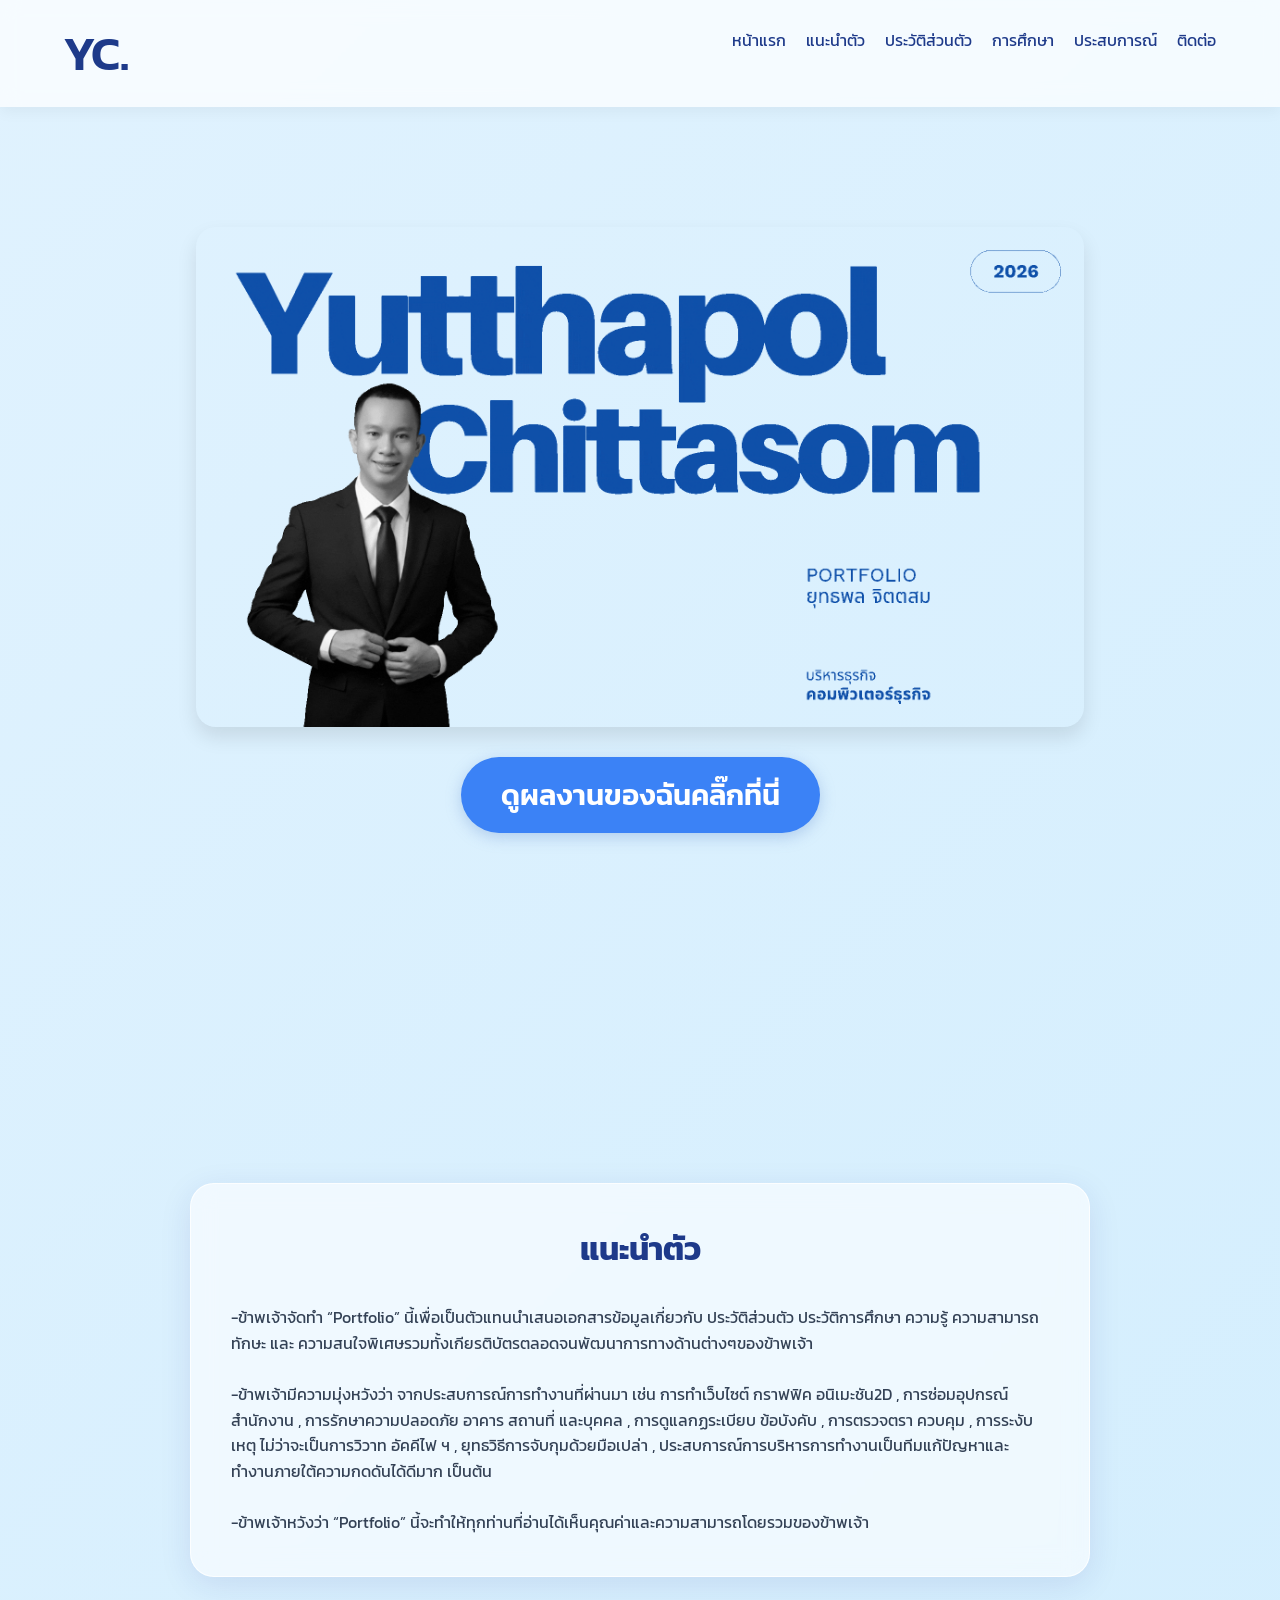
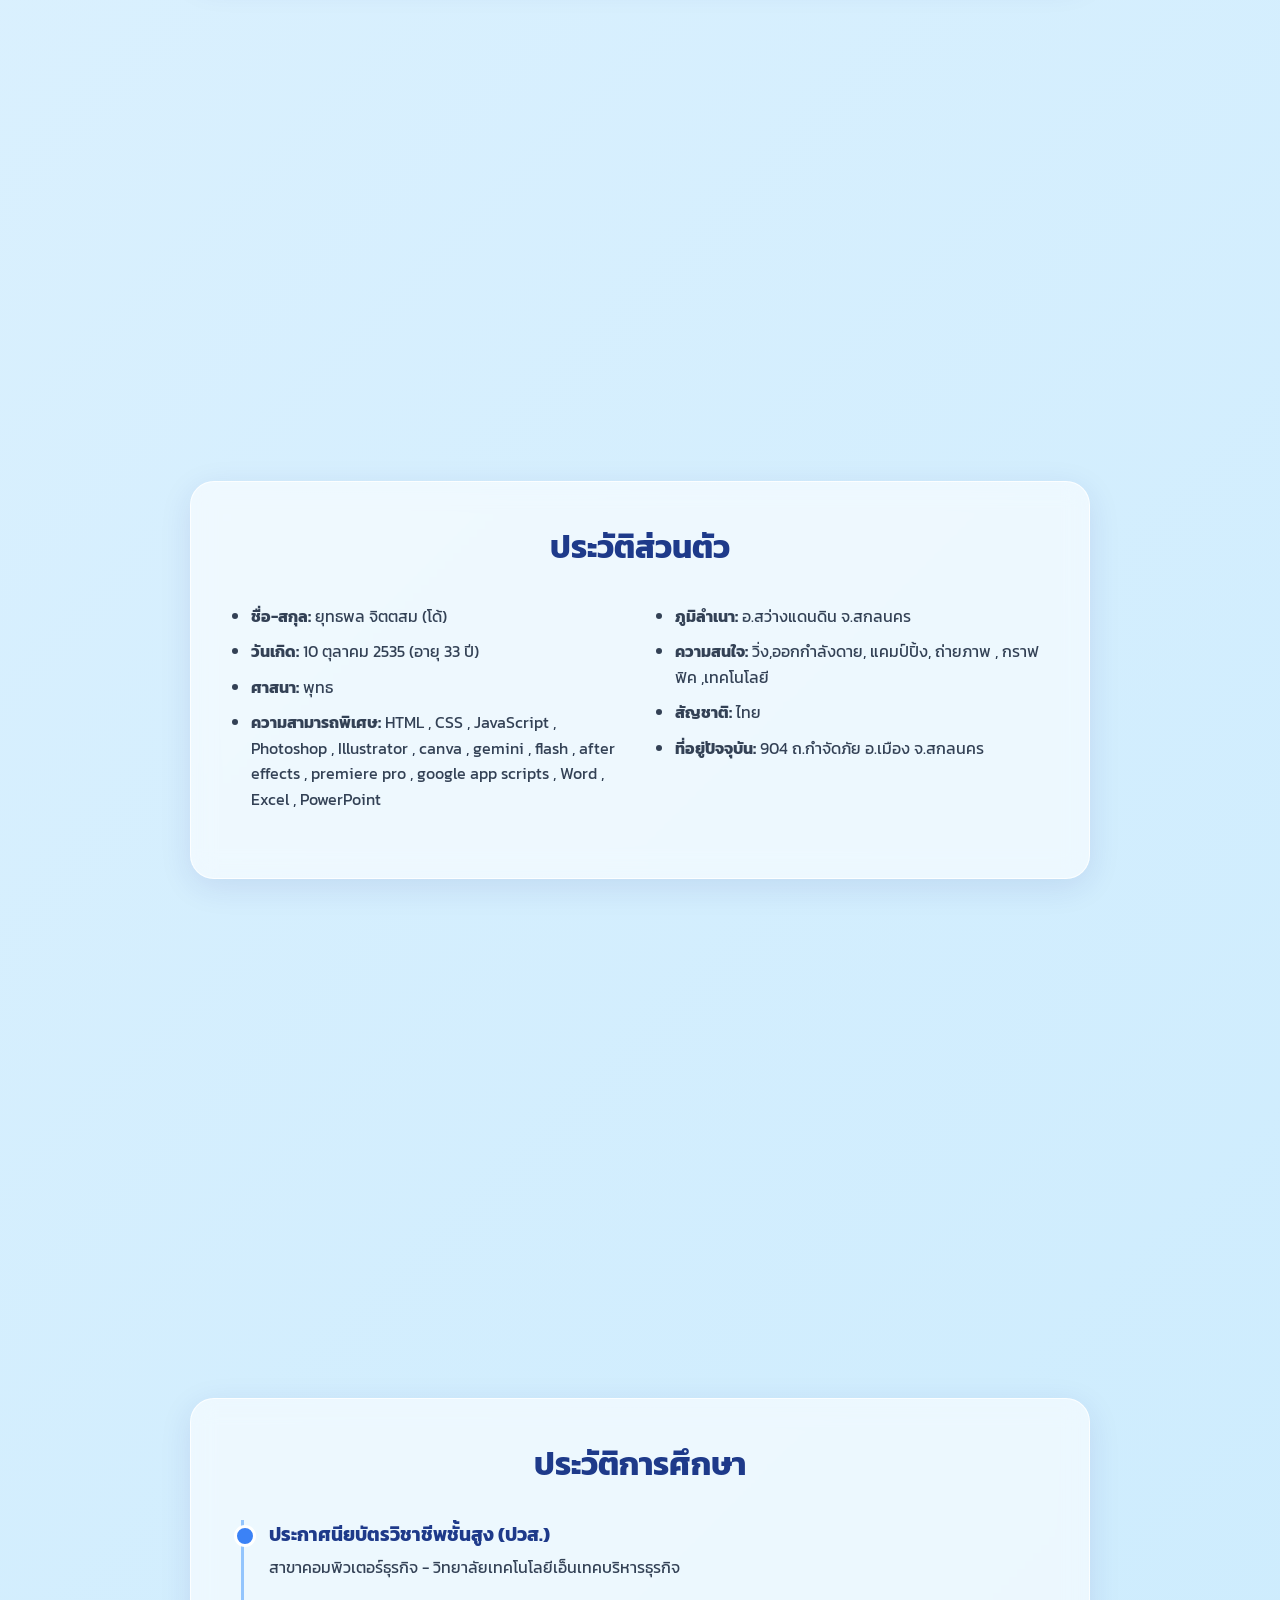
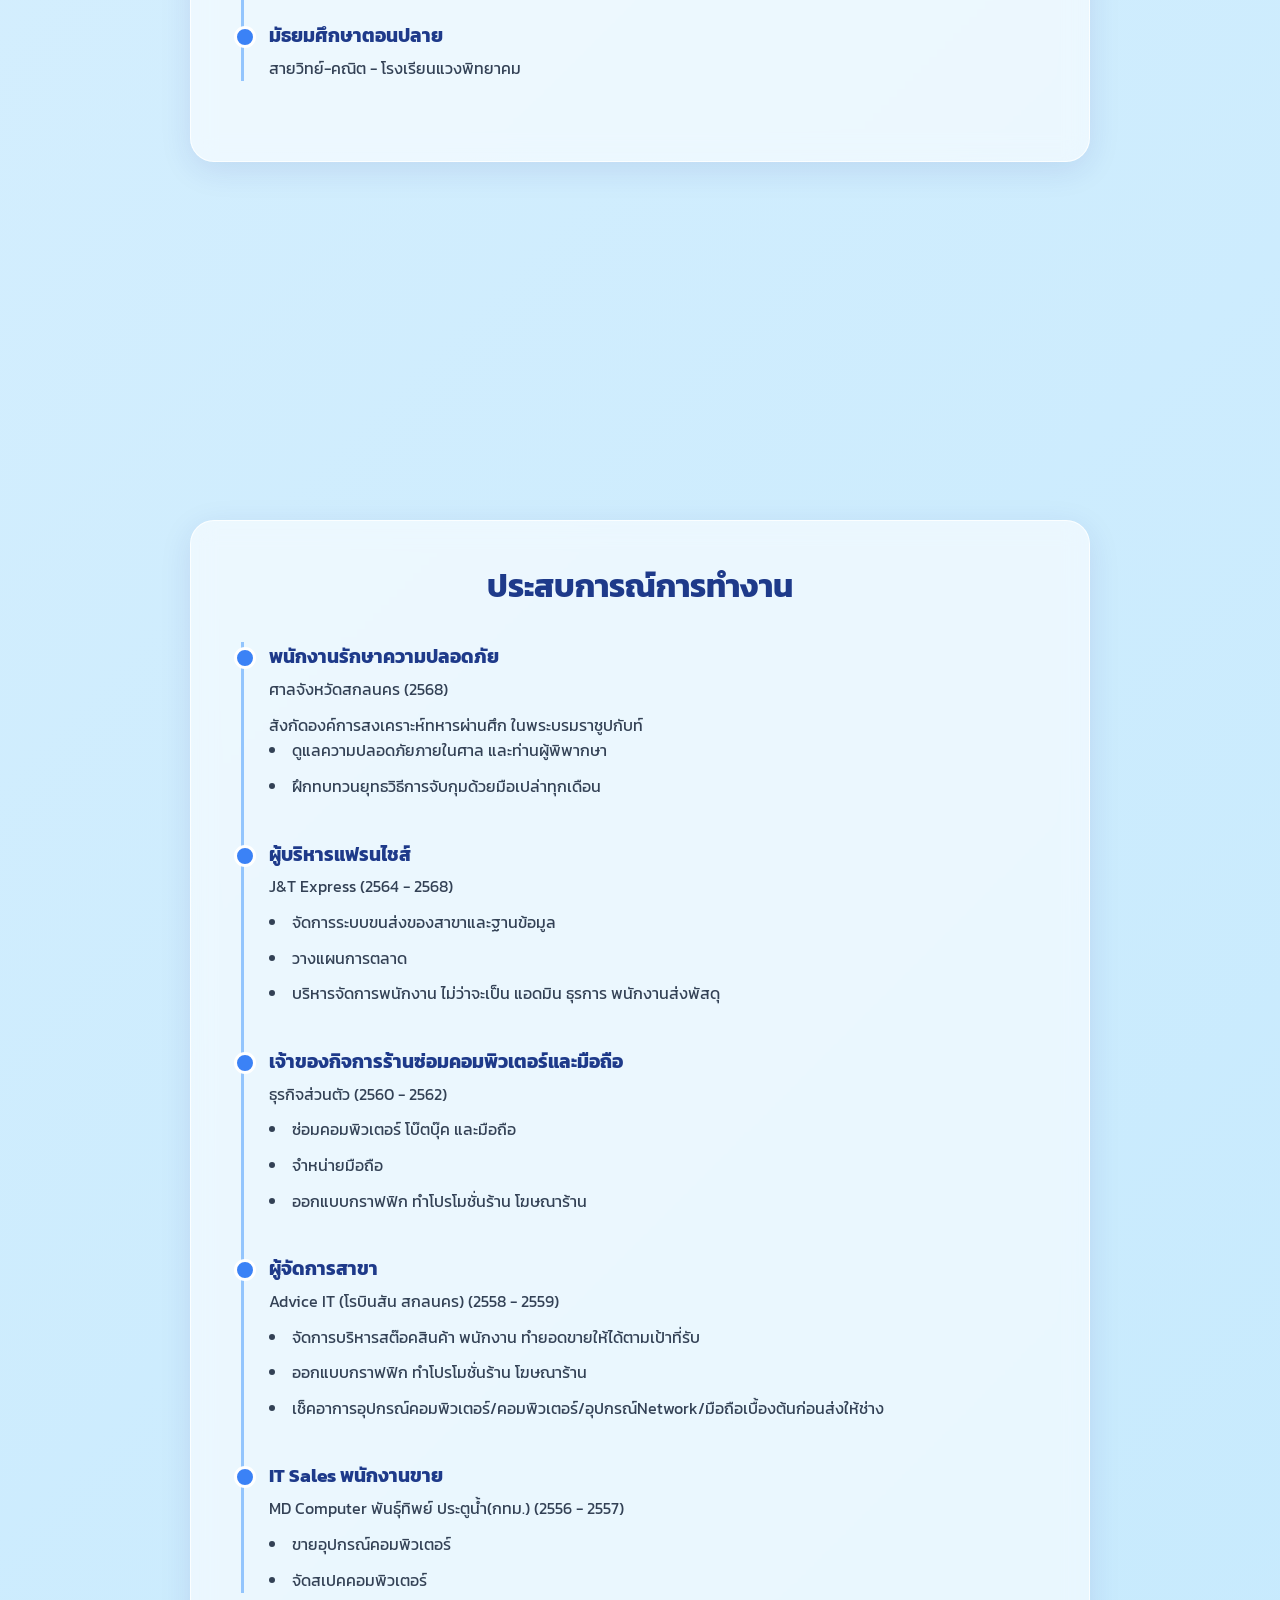
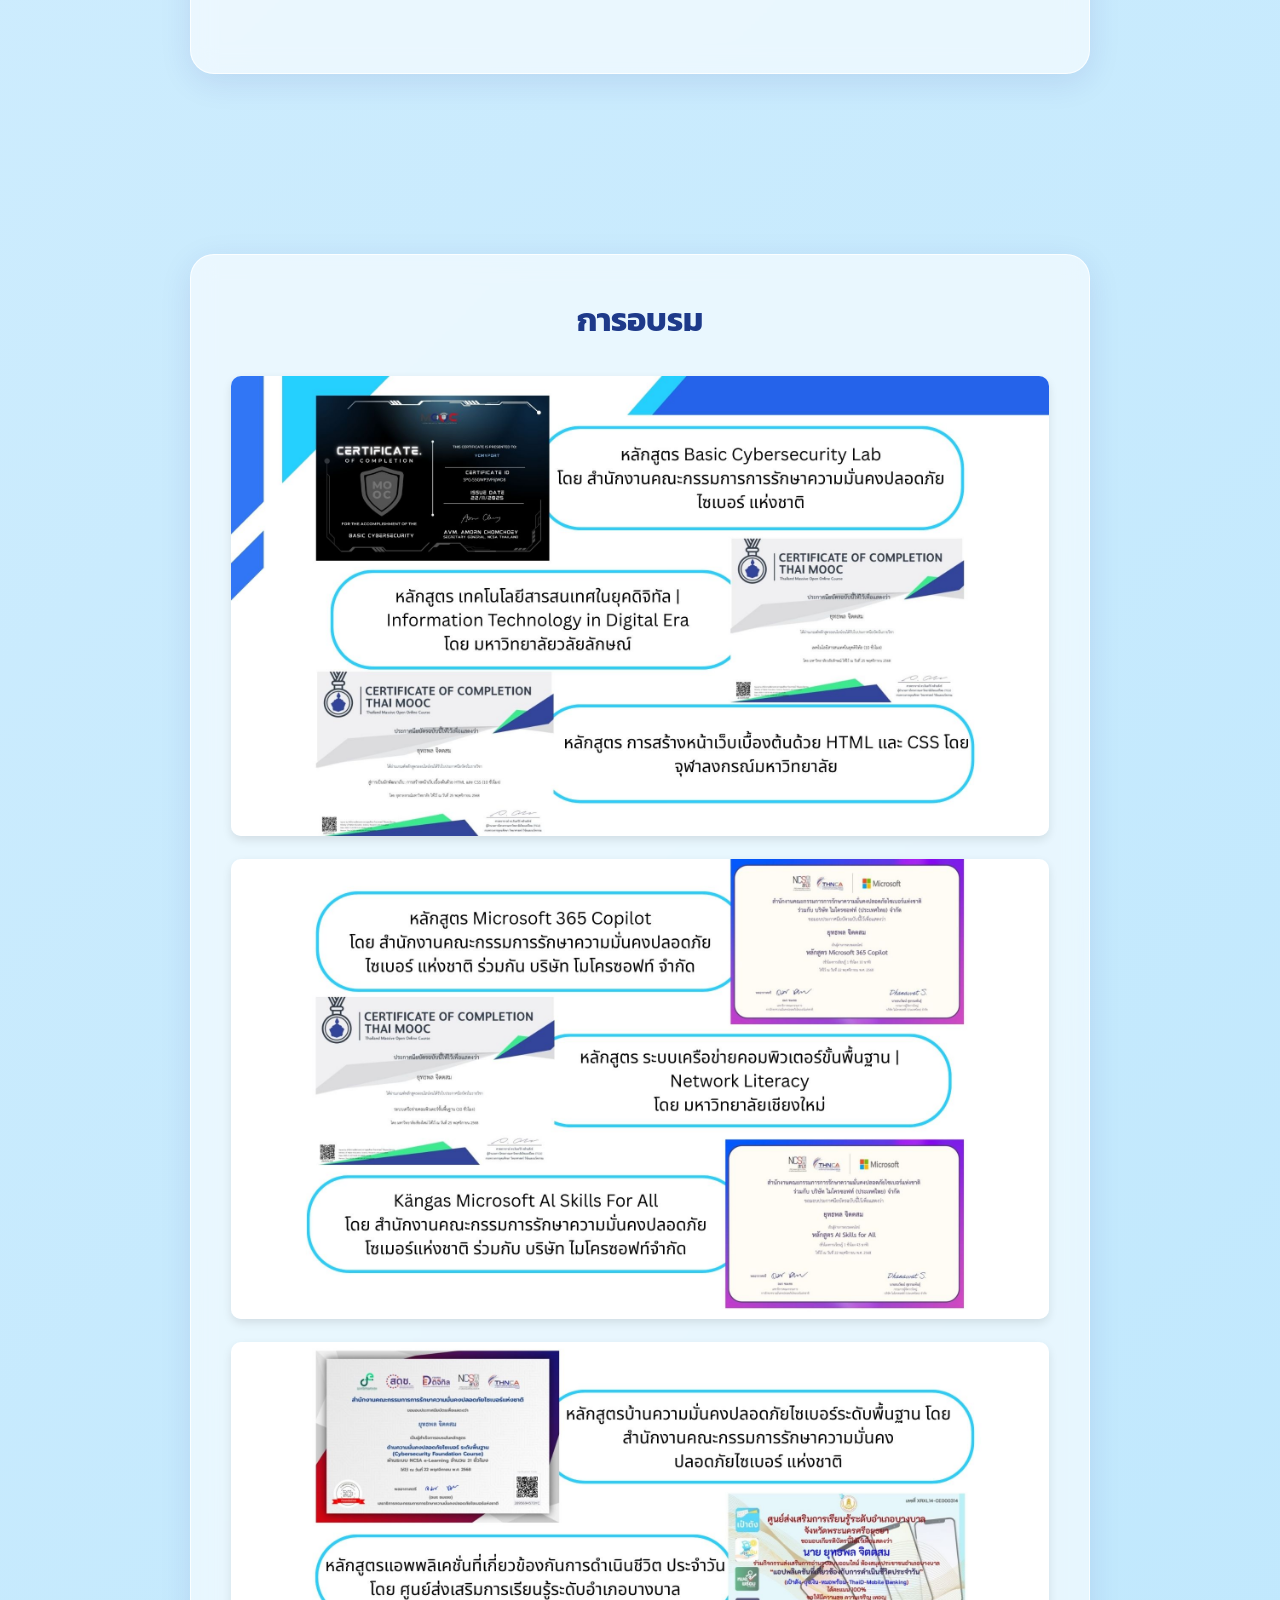
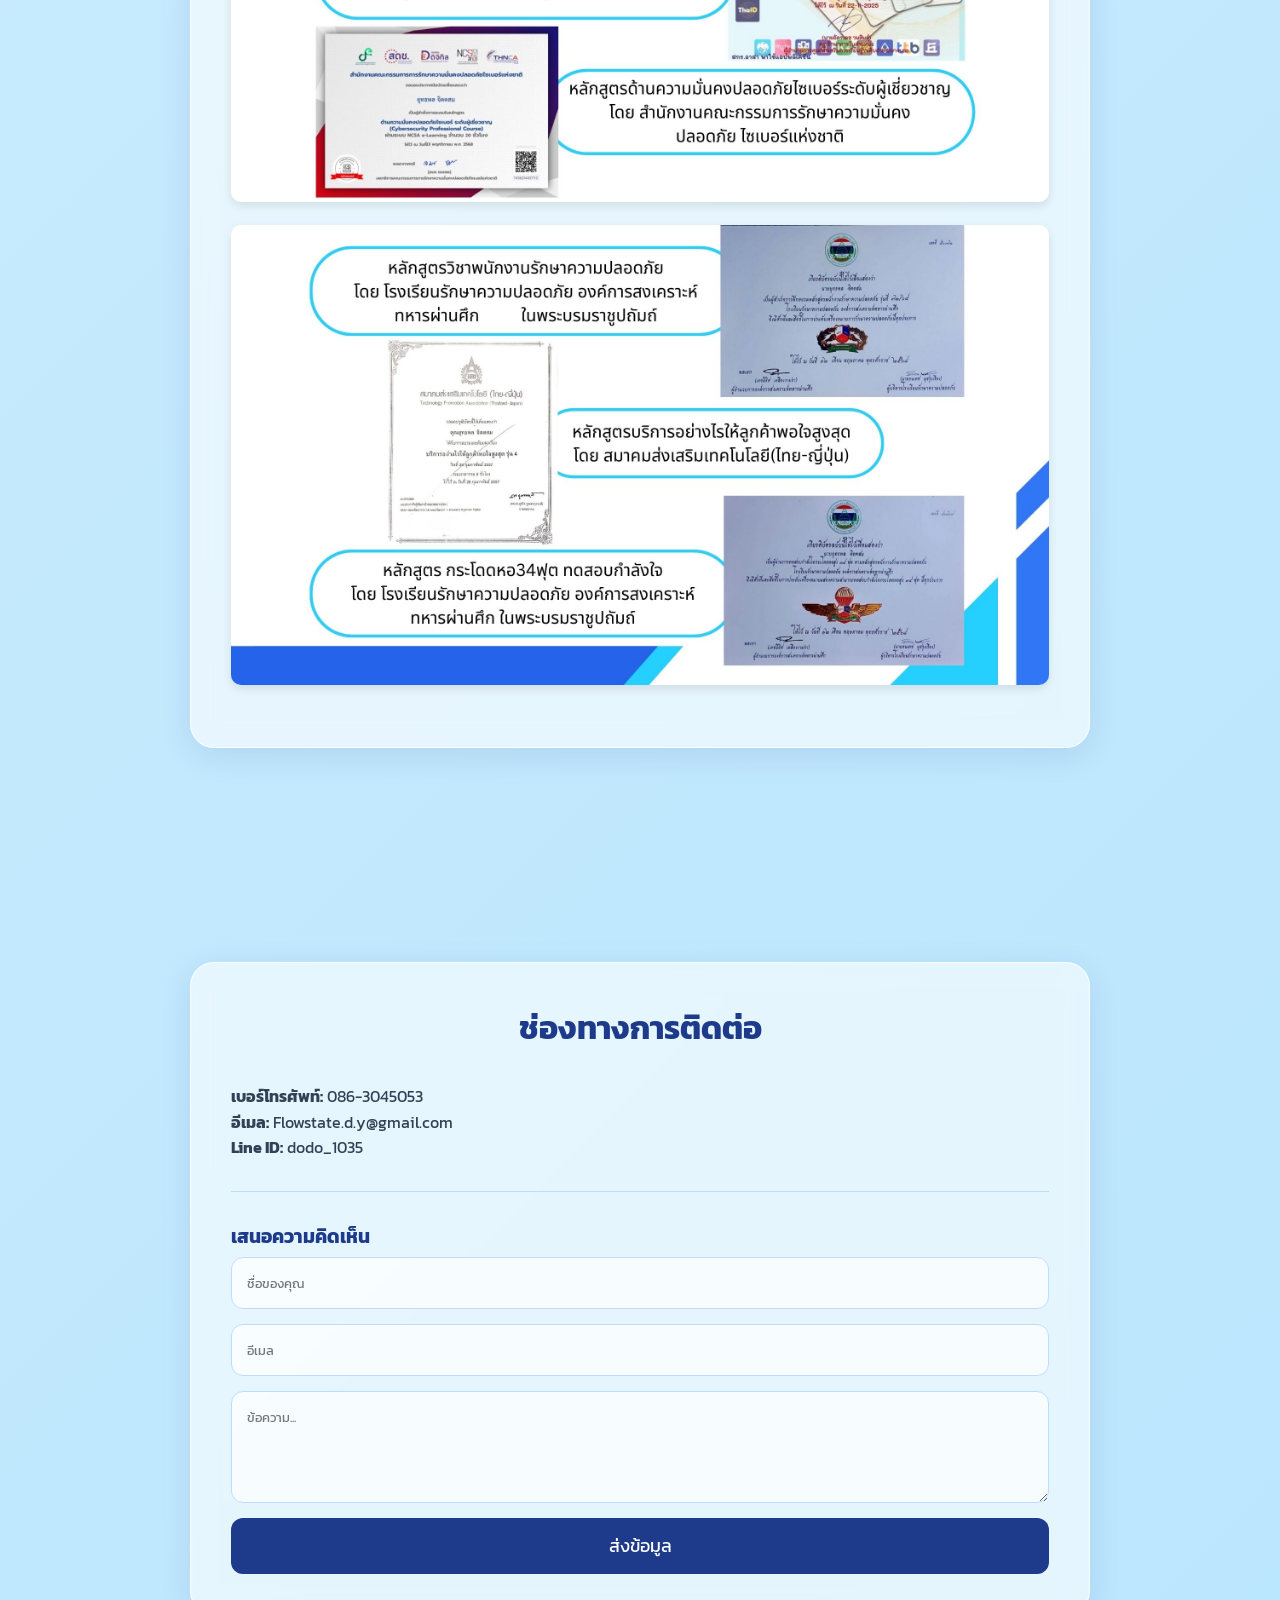
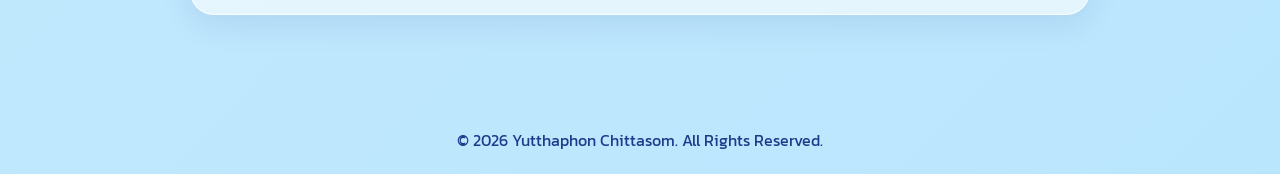
==== commit 65788938: "Update index.html" ====
--- a/index.html
+++ b/index.html
@@ -17,7 +17,6 @@
             <li><a href="#profile">ประวัติส่วนตัว</a></li>
             <li><a href="#education">การศึกษา</a></li>
             <li><a href="#experience">ประสบการณ์</a></li>
-            <li><a href="#portfolio">ผลงาน</a></li>
             <li><a href="#contact">ติดต่อ</a></li>
         </ul>
     </nav>
@@ -27,7 +26,7 @@
             <img src="Yutthapol.gif" alt="Profile Picture" class="hero-profile-img">
             
             <div class="hero-action">
-                <a href="portfolio.html" target="_blank" class="btn-primary">ดูผลงานของฉันคลิ๊กที่นี่</a>
+                <a href="portfolio.html" target="_self" class="btn-primary">ดูผลงานของฉันคลิ๊กที่นี่</a>
             </div>
         </div>
     </section>
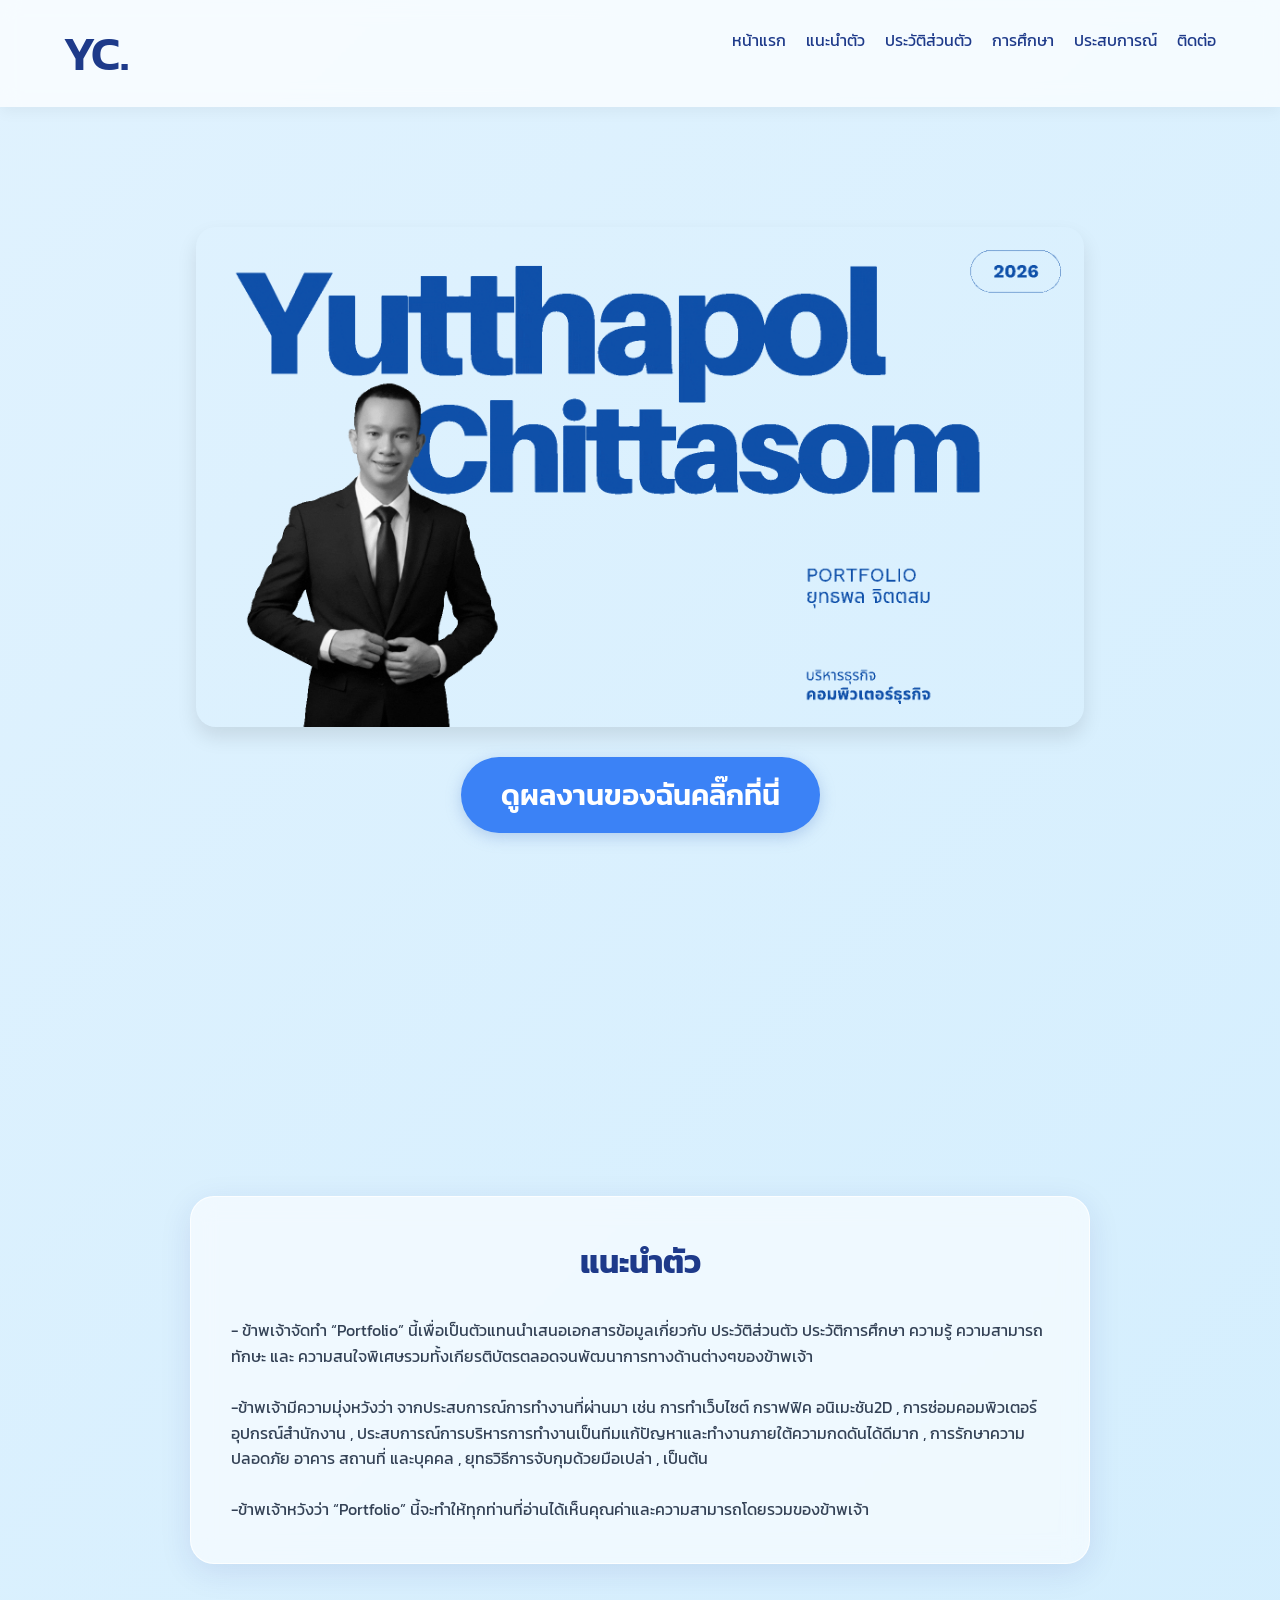
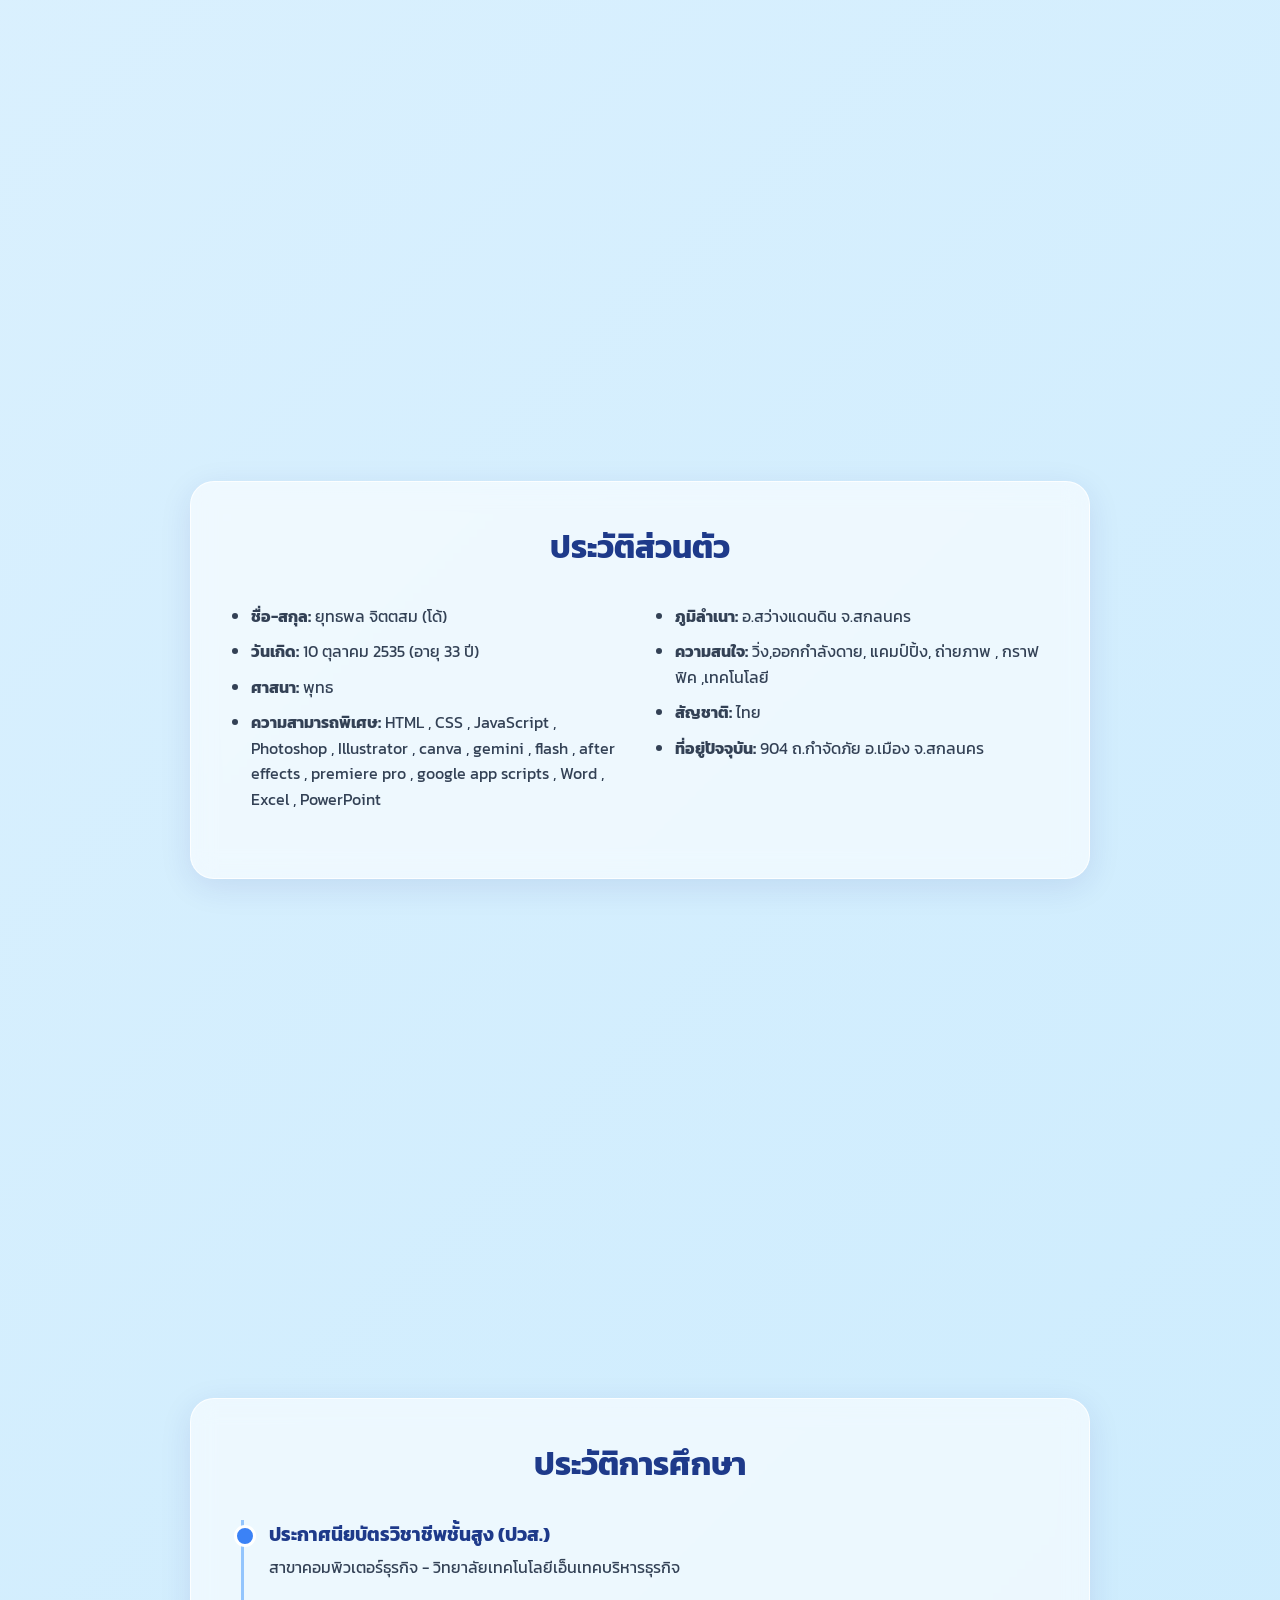
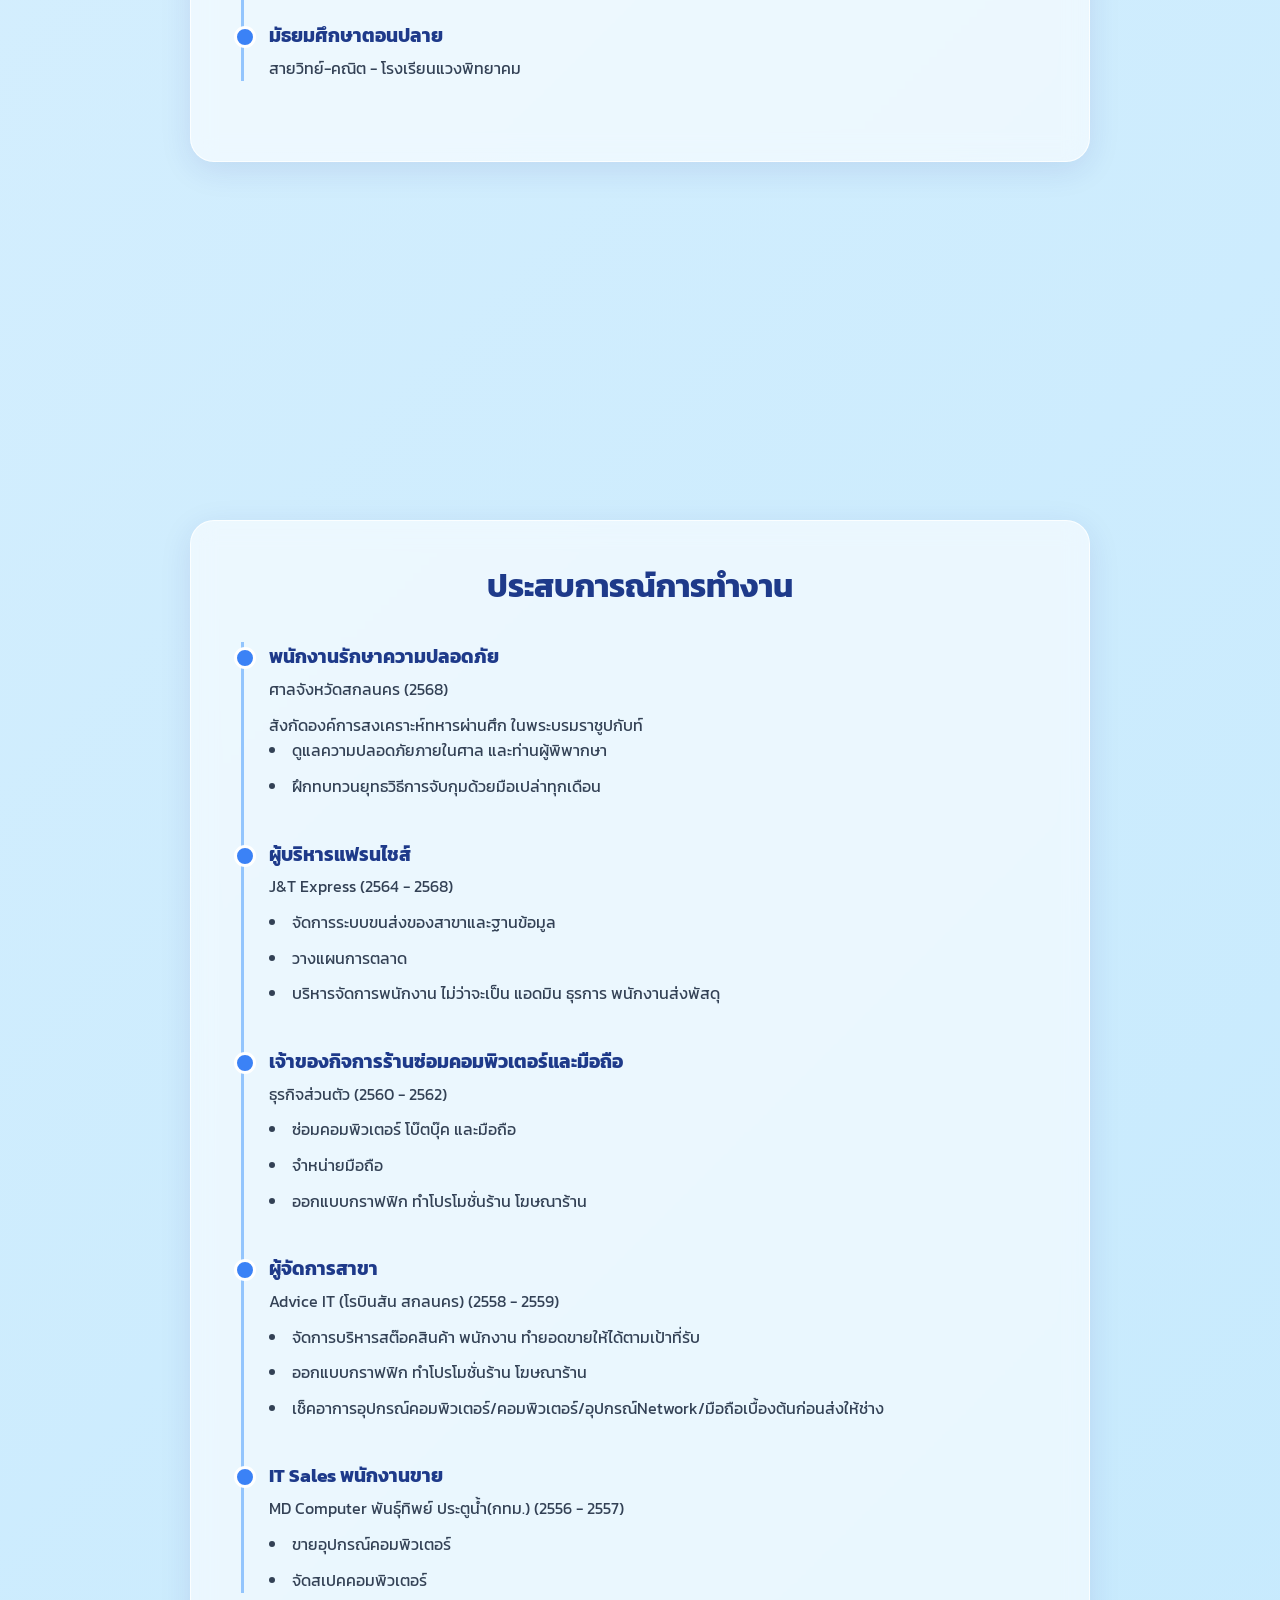
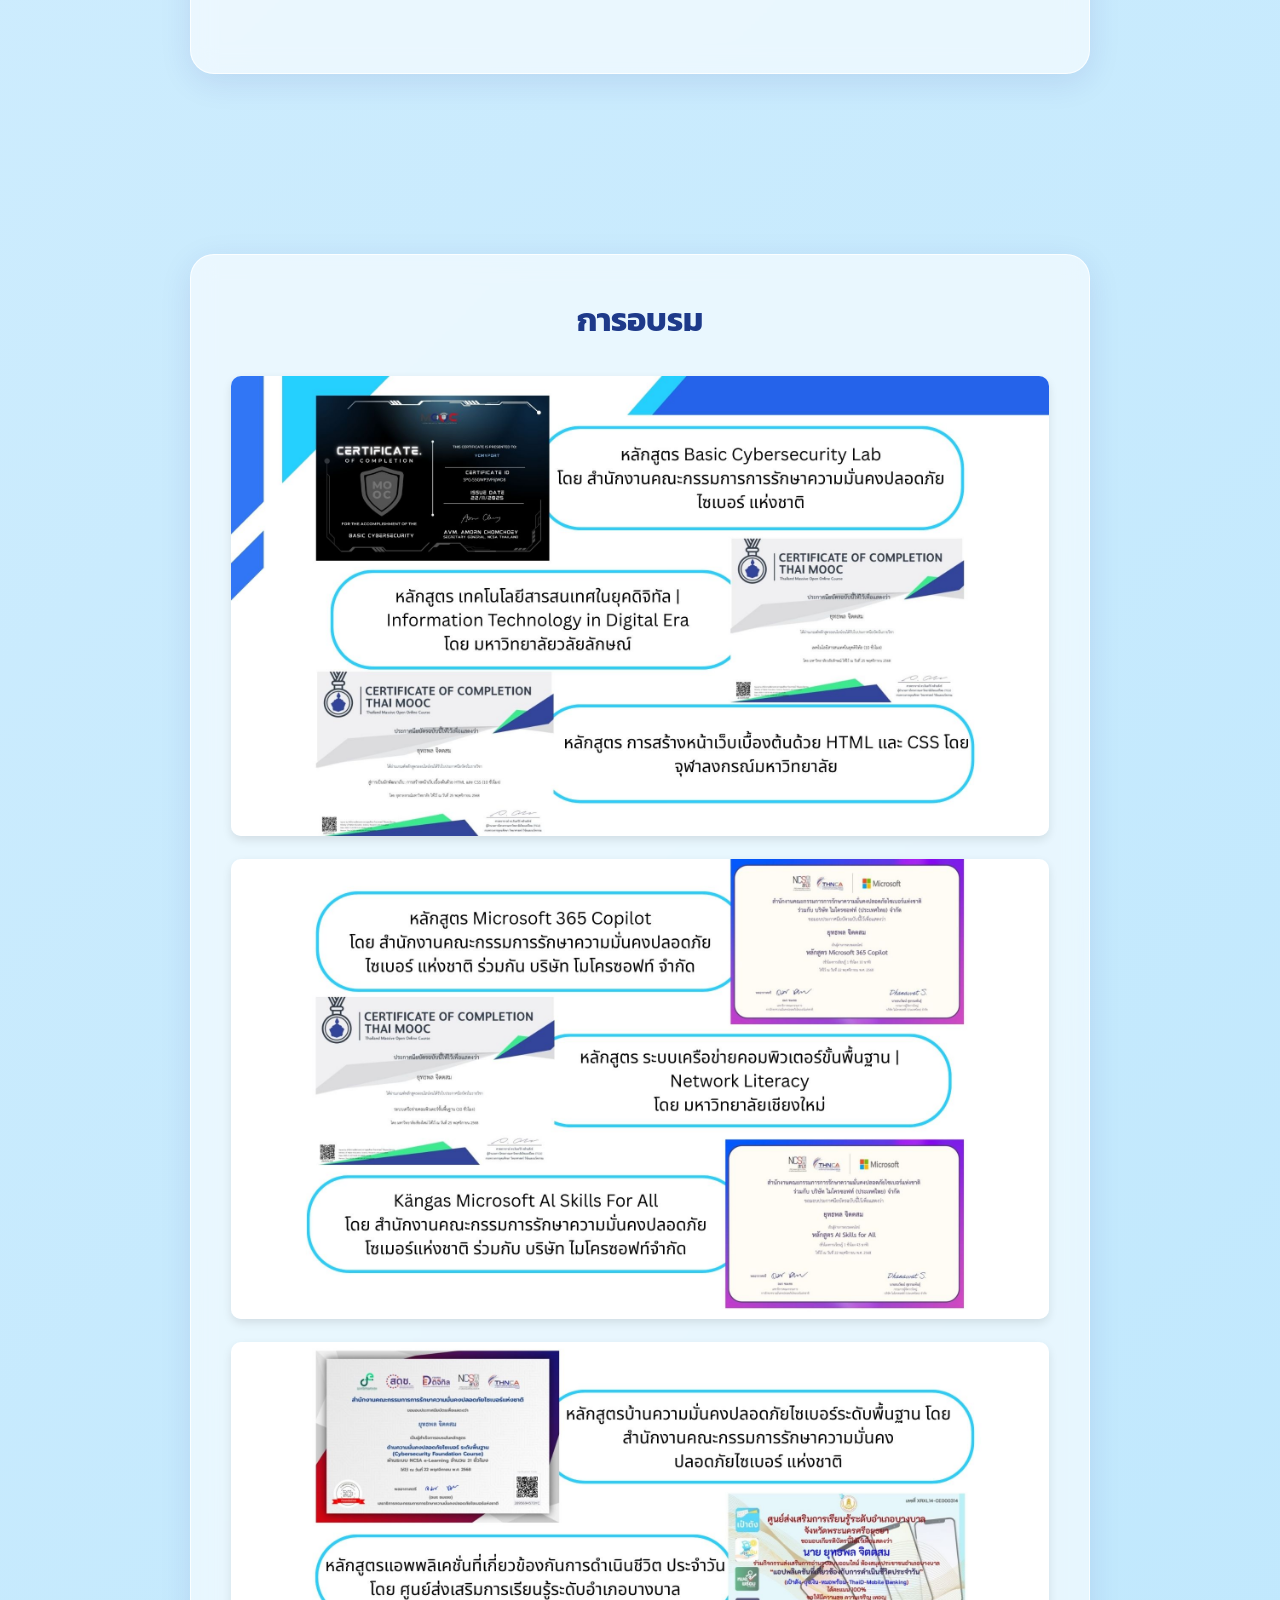
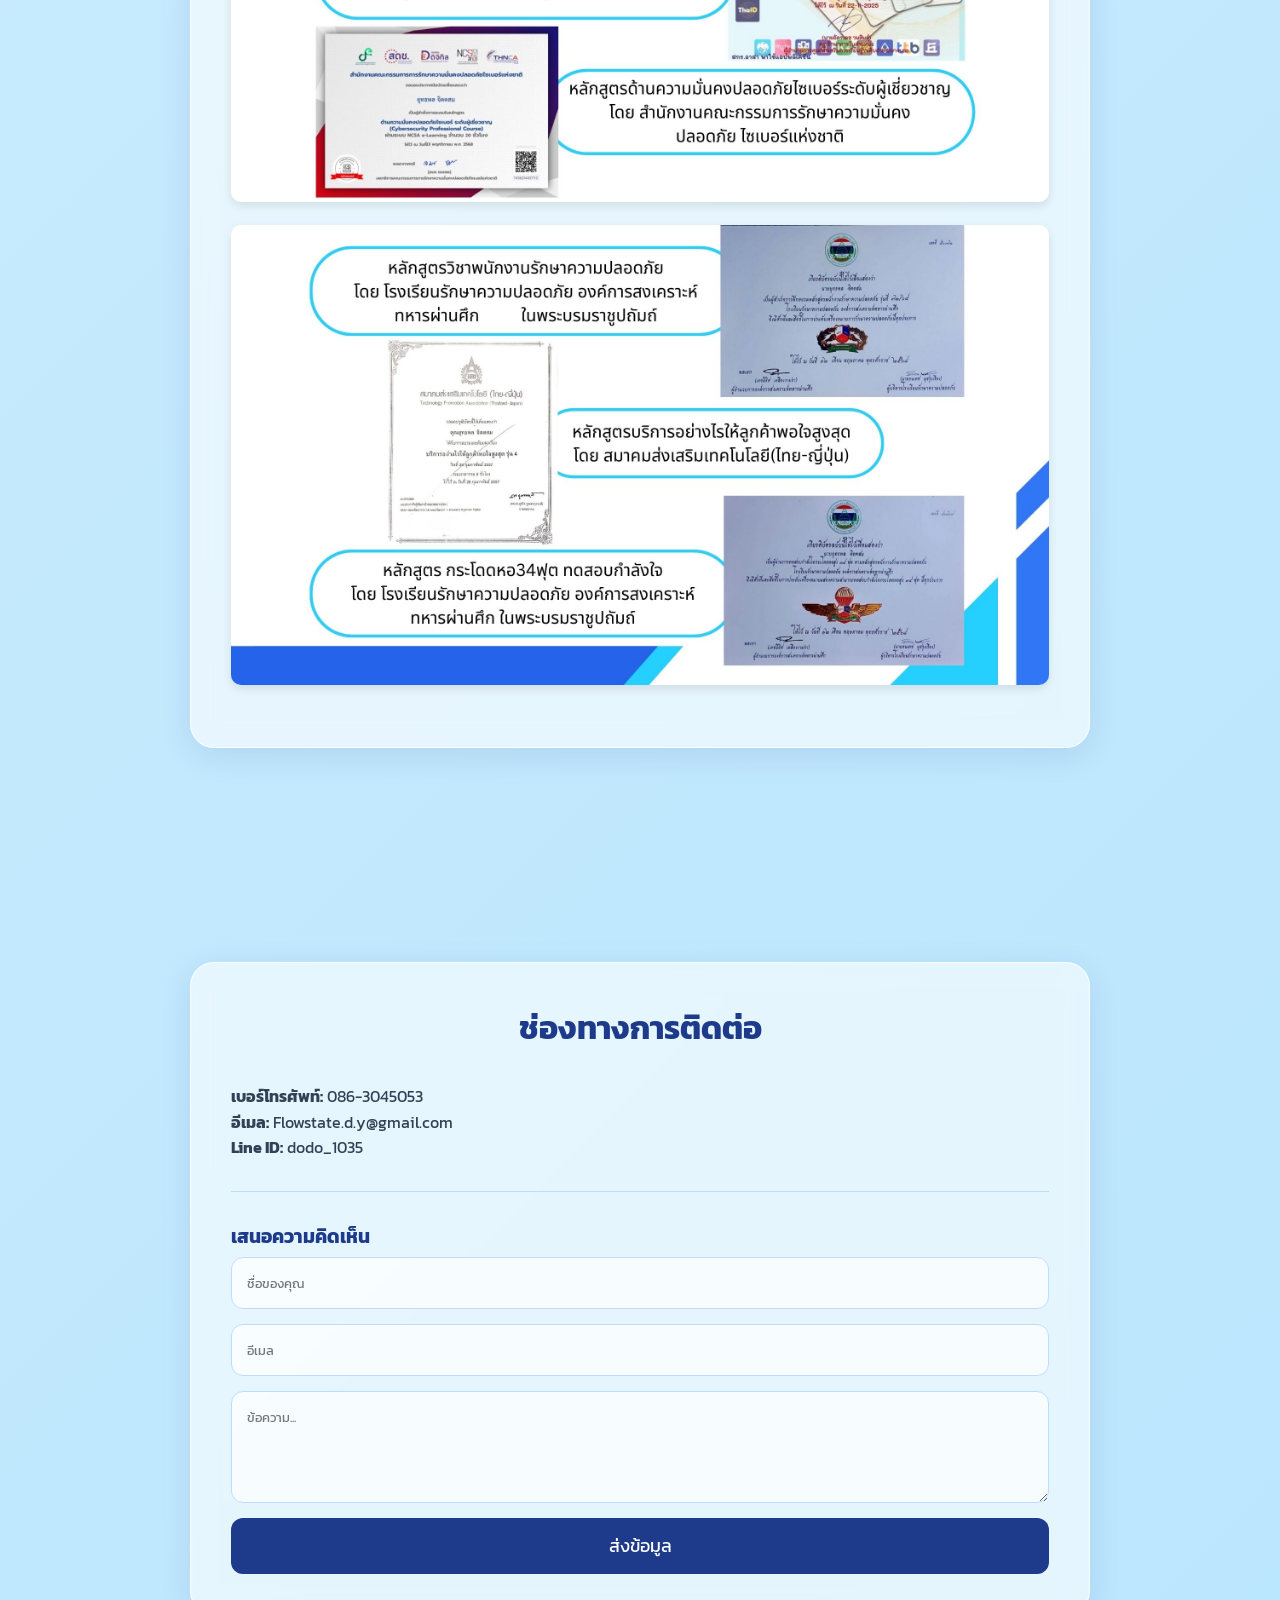
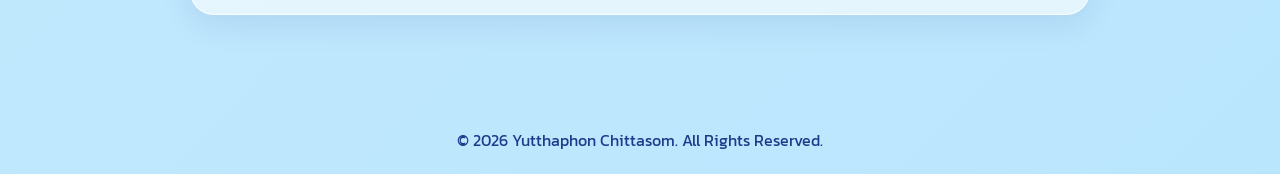
==== commit 1df3a9f5: "Update index.html" ====
--- a/index.html
+++ b/index.html
@@ -34,9 +34,9 @@
     <section id="about" class="fade-section">
         <div class="glass-card">
             <h2>แนะนำตัว</h2>
-            <p> -ข้าพเจ้าจัดทำ “Portfolio” นี้เพื่อเป็นตัวแทนนำเสนอเอกสารข้อมูลเกี่ยวกับ ประวัติส่วนตัว ประวัติการศึกษา ความรู้ ความสามารถ ทักษะ และ ความสนใจพิเศษรวมทั้งเกียรติบัตรตลอดจนพัฒนาการทางด้านต่างๆของข้าพเจ้า 
+            <p> - ข้าพเจ้าจัดทำ “Portfolio” นี้เพื่อเป็นตัวแทนนำเสนอเอกสารข้อมูลเกี่ยวกับ ประวัติส่วนตัว ประวัติการศึกษา ความรู้ ความสามารถ ทักษะ และ ความสนใจพิเศษรวมทั้งเกียรติบัตรตลอดจนพัฒนาการทางด้านต่างๆของข้าพเจ้า 
 
-         <br><br>-ข้าพเจ้ามีความมุ่งหวังว่า จากประสบการณ์การทำงานที่ผ่านมา เช่น การทำเว็บไซต์ กราฟฟิค อนิเมะชัน2D , การซ่อมอุปกรณ์สำนักงาน , การรักษาความปลอดภัย อาคาร สถานที่ และบุคคล , การดูแลกฏระเบียบ ข้อบังคับ , การตรวจตรา ควบคุม , การระงับเหตุ ไม่ว่าจะเป็นการวิวาท อัคคีไฟ ฯ , ยุทธวิธีการจับกุมด้วยมือเปล่า , ประสบการณ์การบริหารการทำงานเป็นทีมแก้ปัญหาและทำงานภายใต้ความกดดันได้ดีมาก เป็นต้น
+         <br><br>-ข้าพเจ้ามีความมุ่งหวังว่า จากประสบการณ์การทำงานที่ผ่านมา เช่น  การทำเว็บไซต์ กราฟฟิค อนิเมะชัน2D , การซ่อมคอมพิวเตอร์  อุปกรณ์สำนักงาน , ประสบการณ์การบริหารการทำงานเป็นทีมแก้ปัญหาและทำงานภายใต้ความกดดันได้ดีมาก , การรักษาความปลอดภัย อาคาร สถานที่ และบุคคล , ยุทธวิธีการจับกุมด้วยมือเปล่า ,  เป็นต้น
 
          <br><br>-ข้าพเจ้าหวังว่า “Portfolio” นี้จะทำให้ทุกท่านที่อ่านได้เห็นคุณค่าและความสามารถโดยรวมของข้าพเจ้า</p>
         </div>
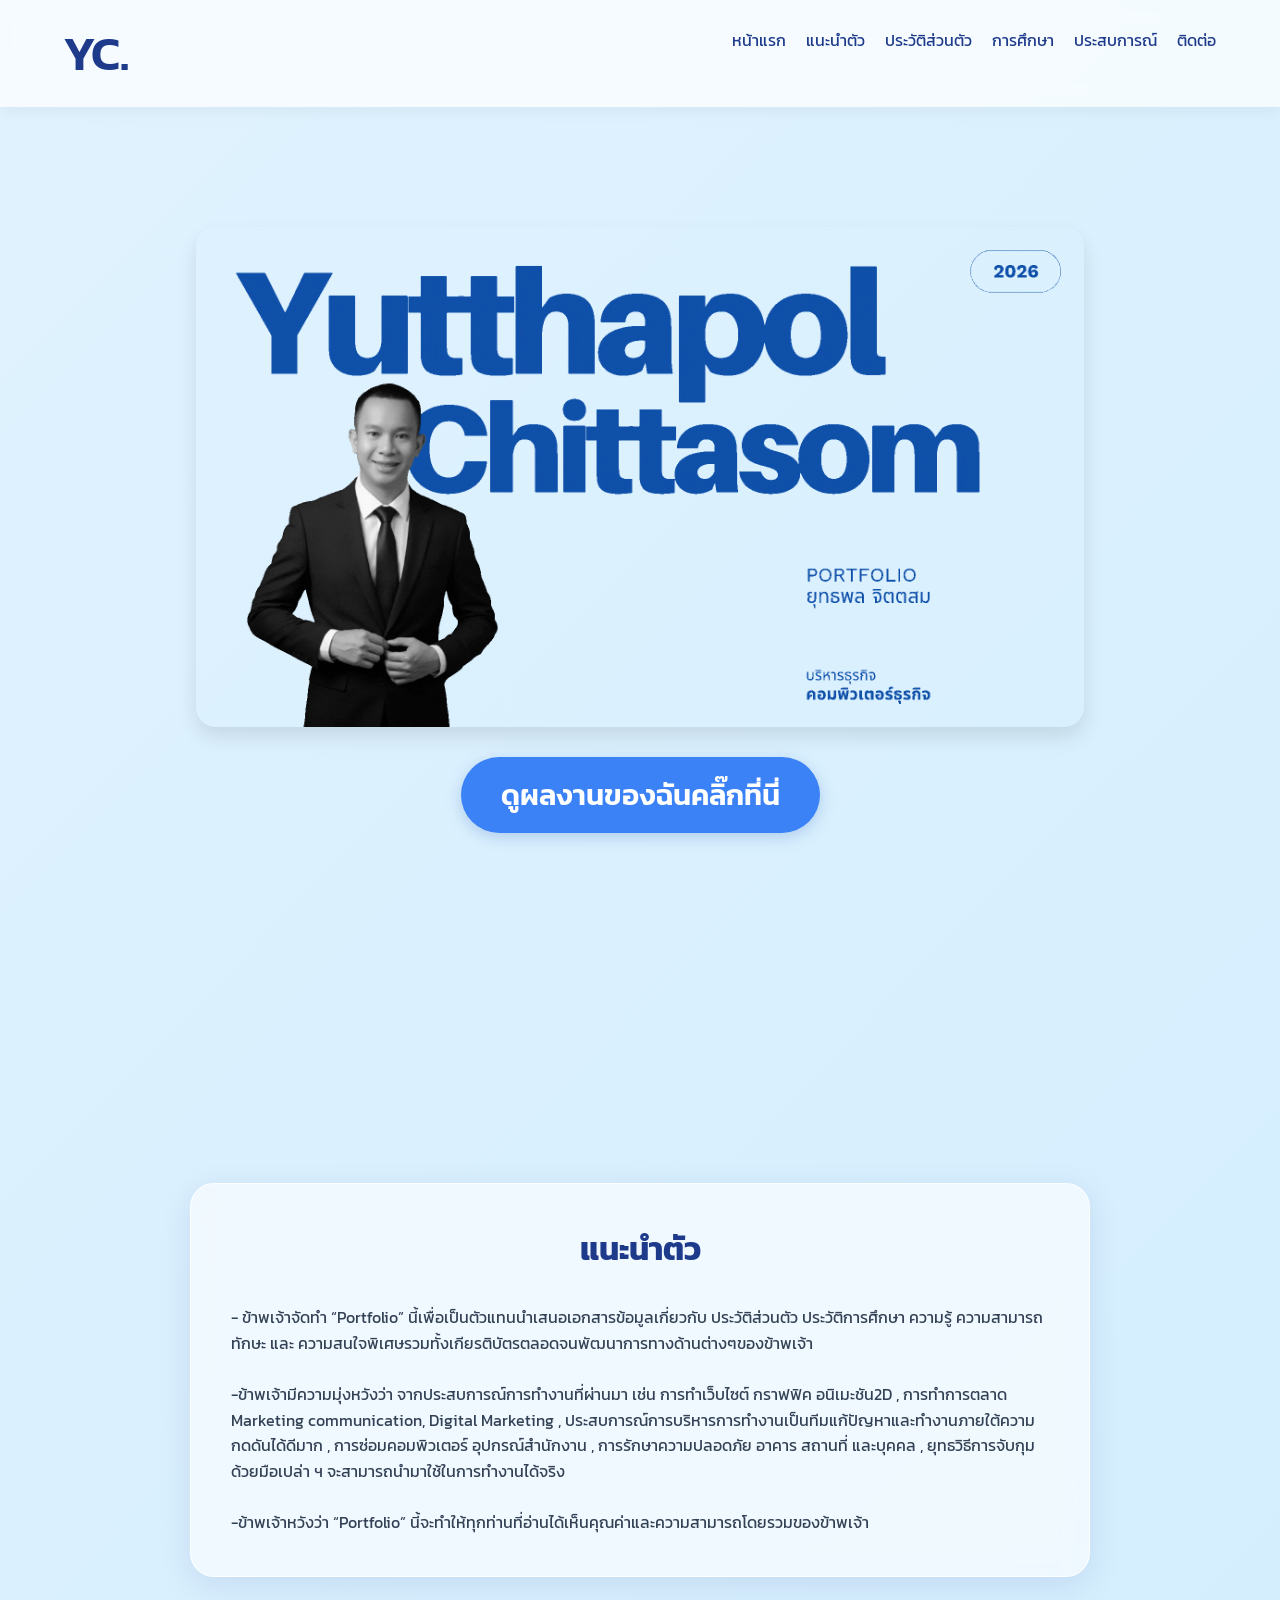
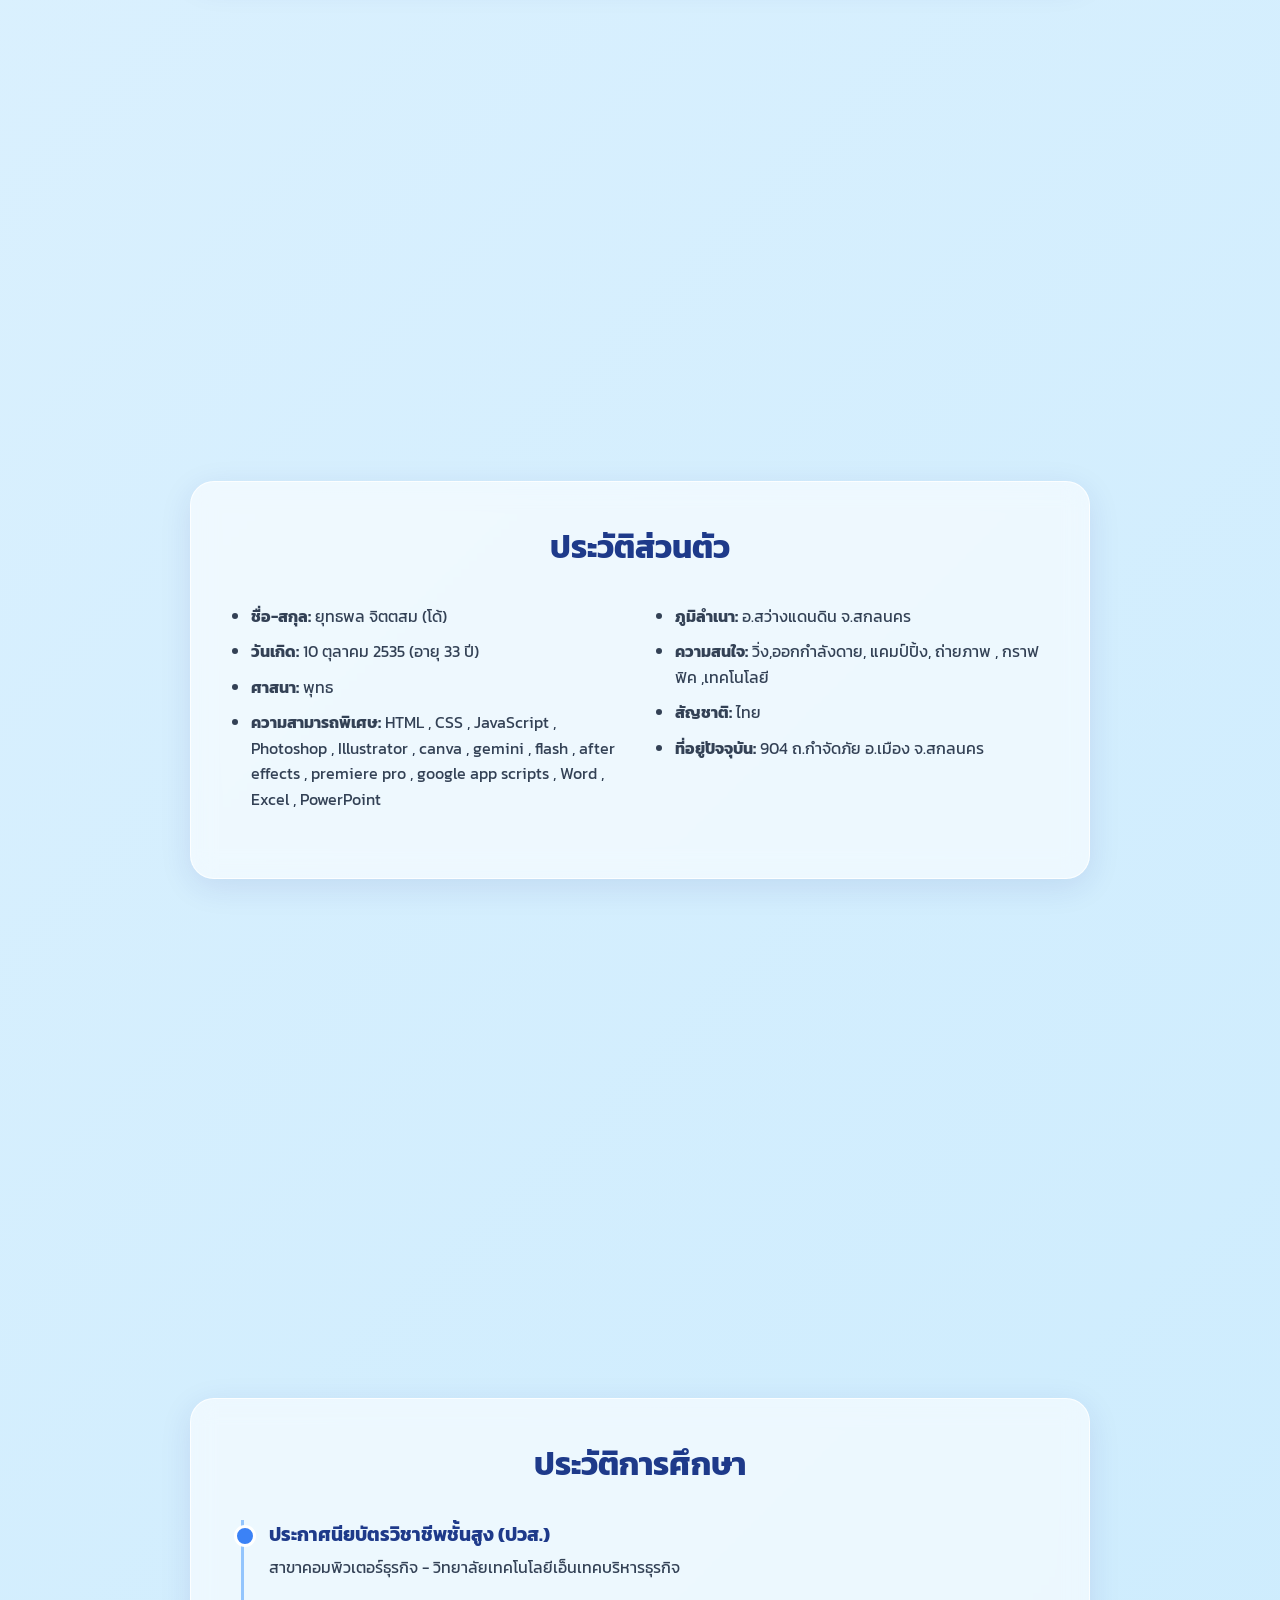
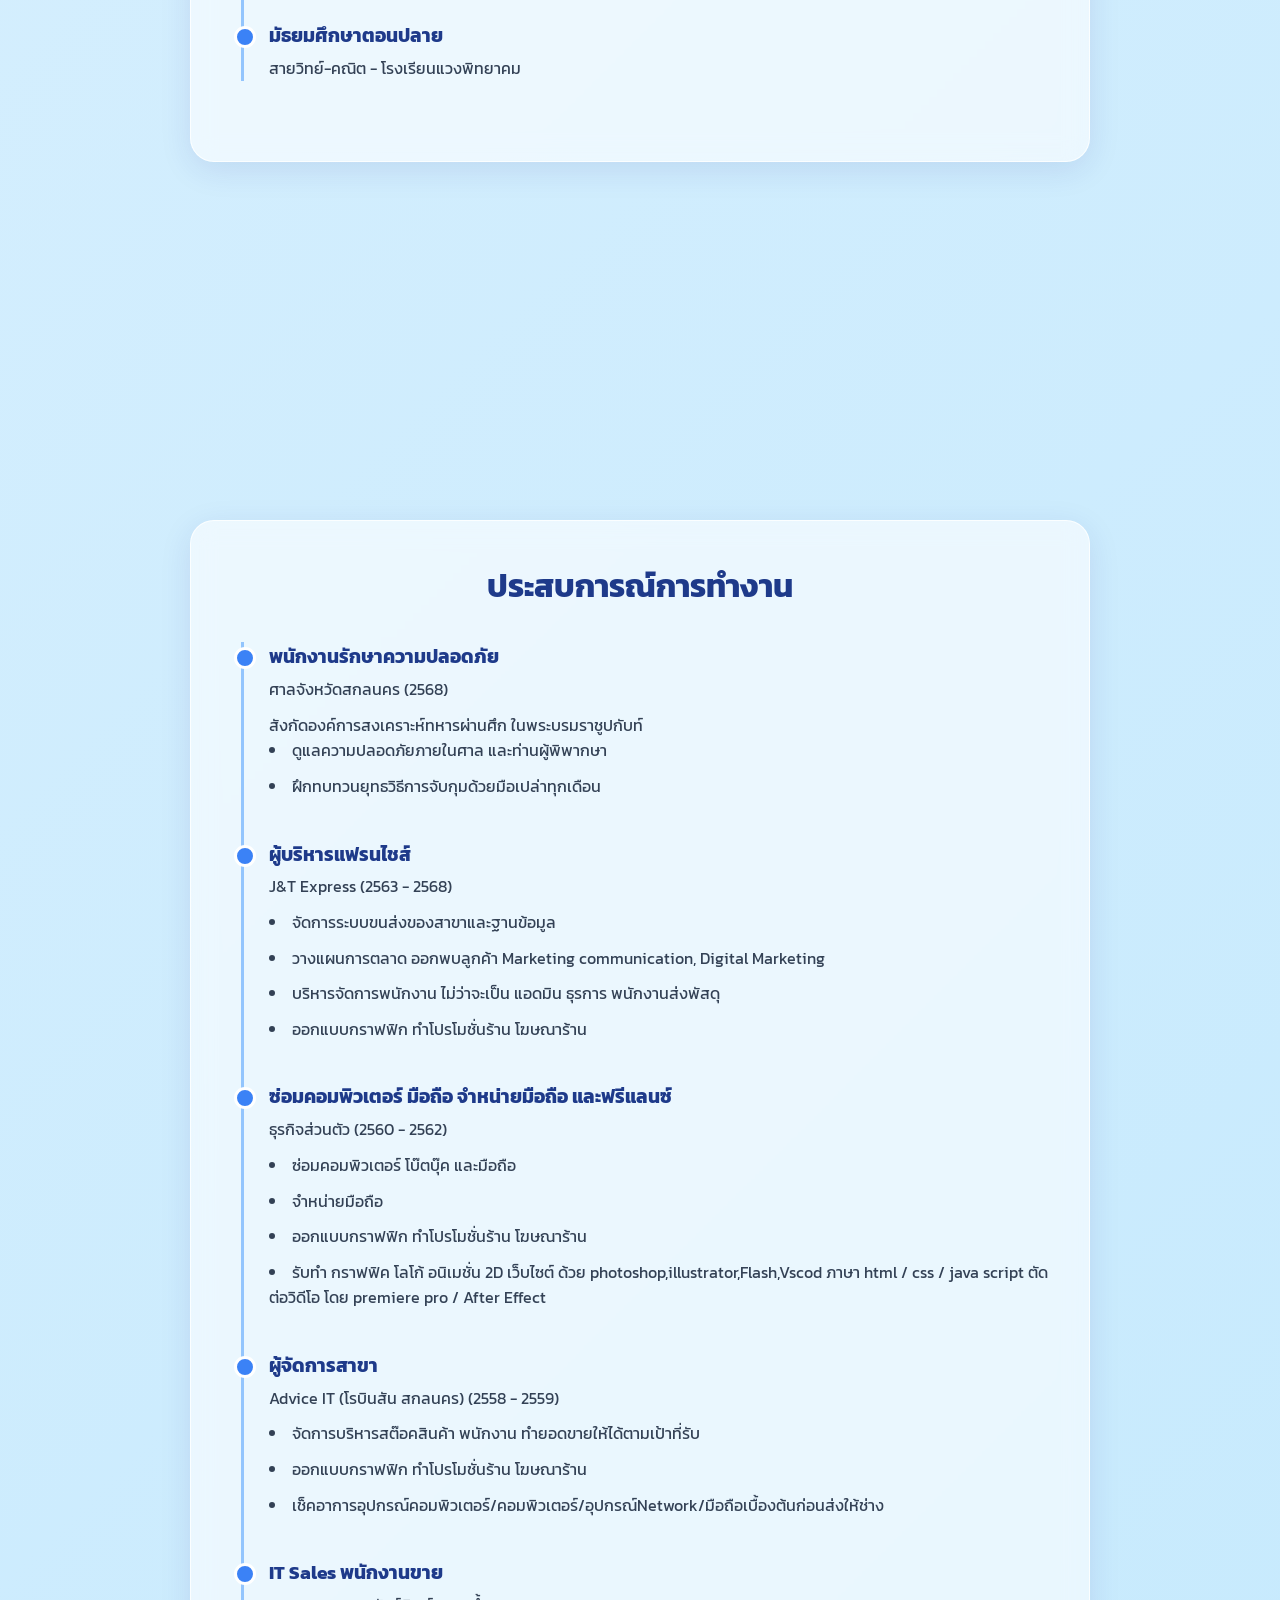
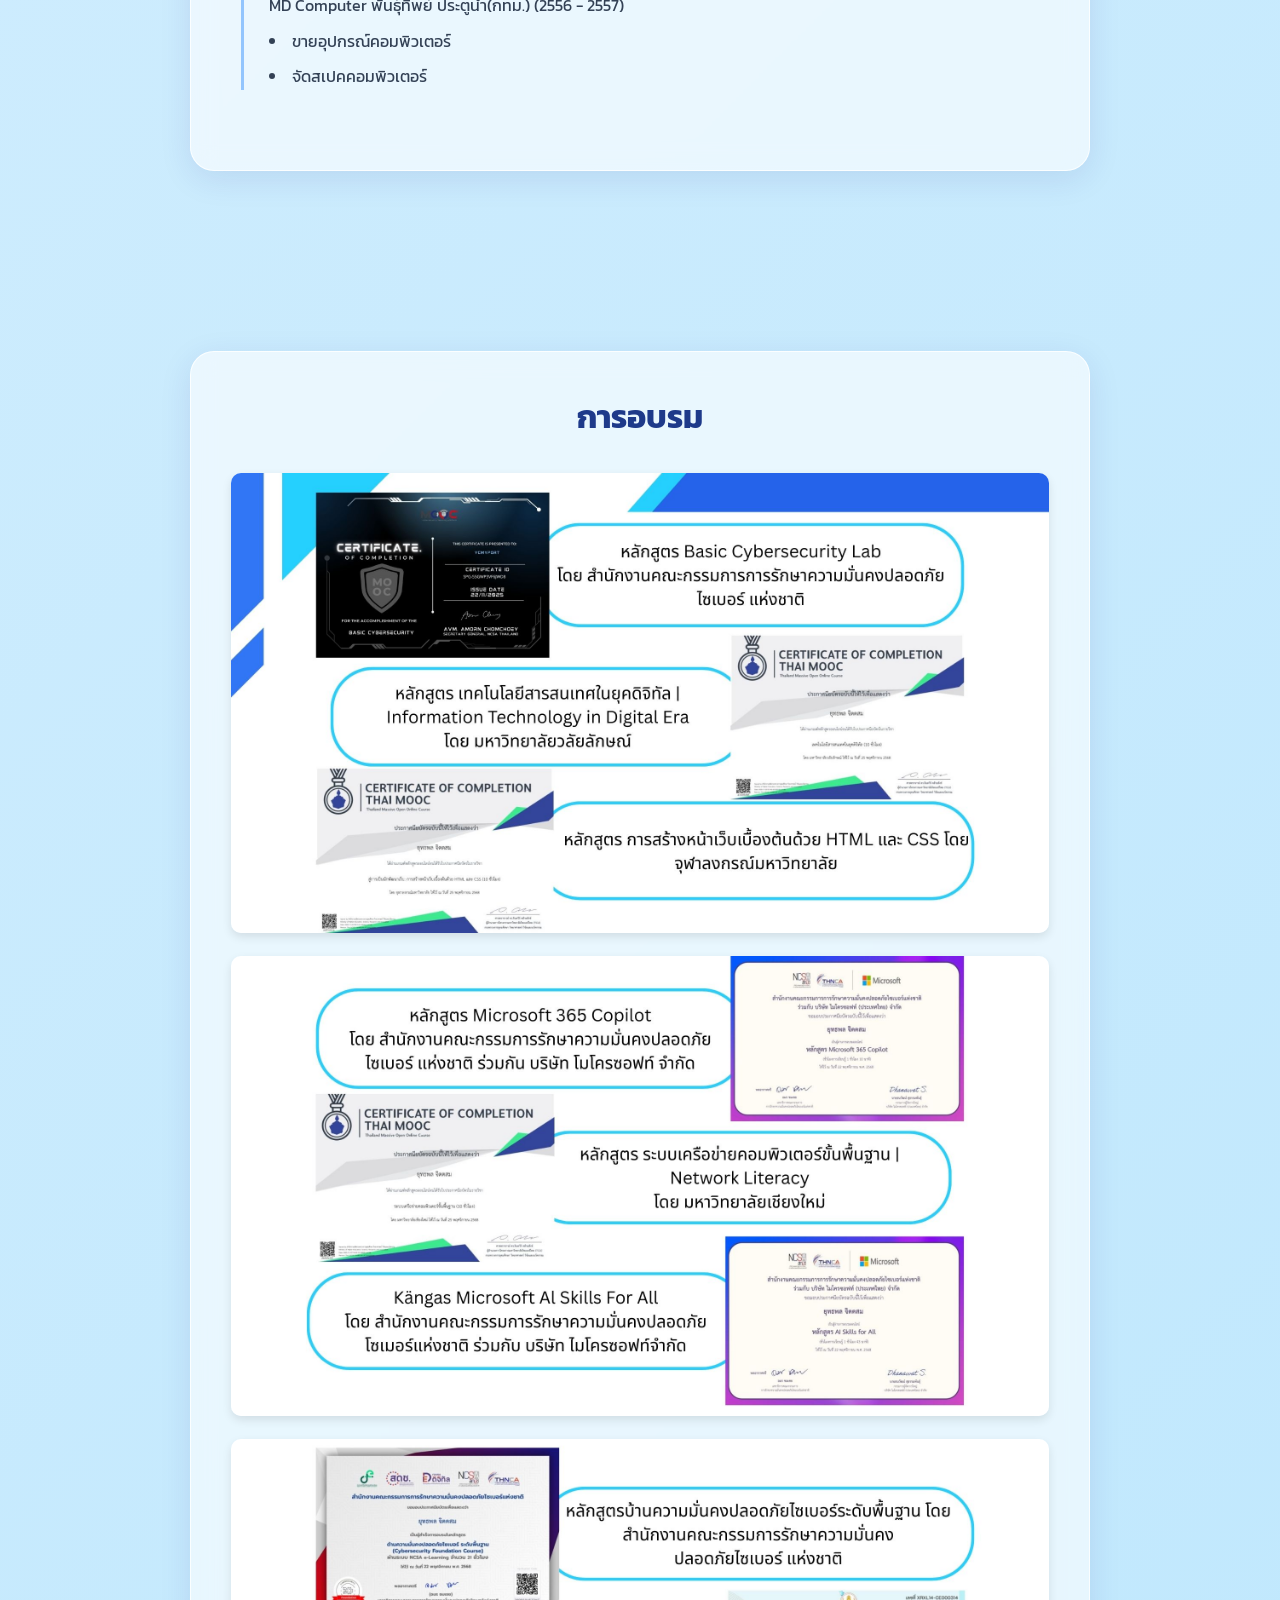
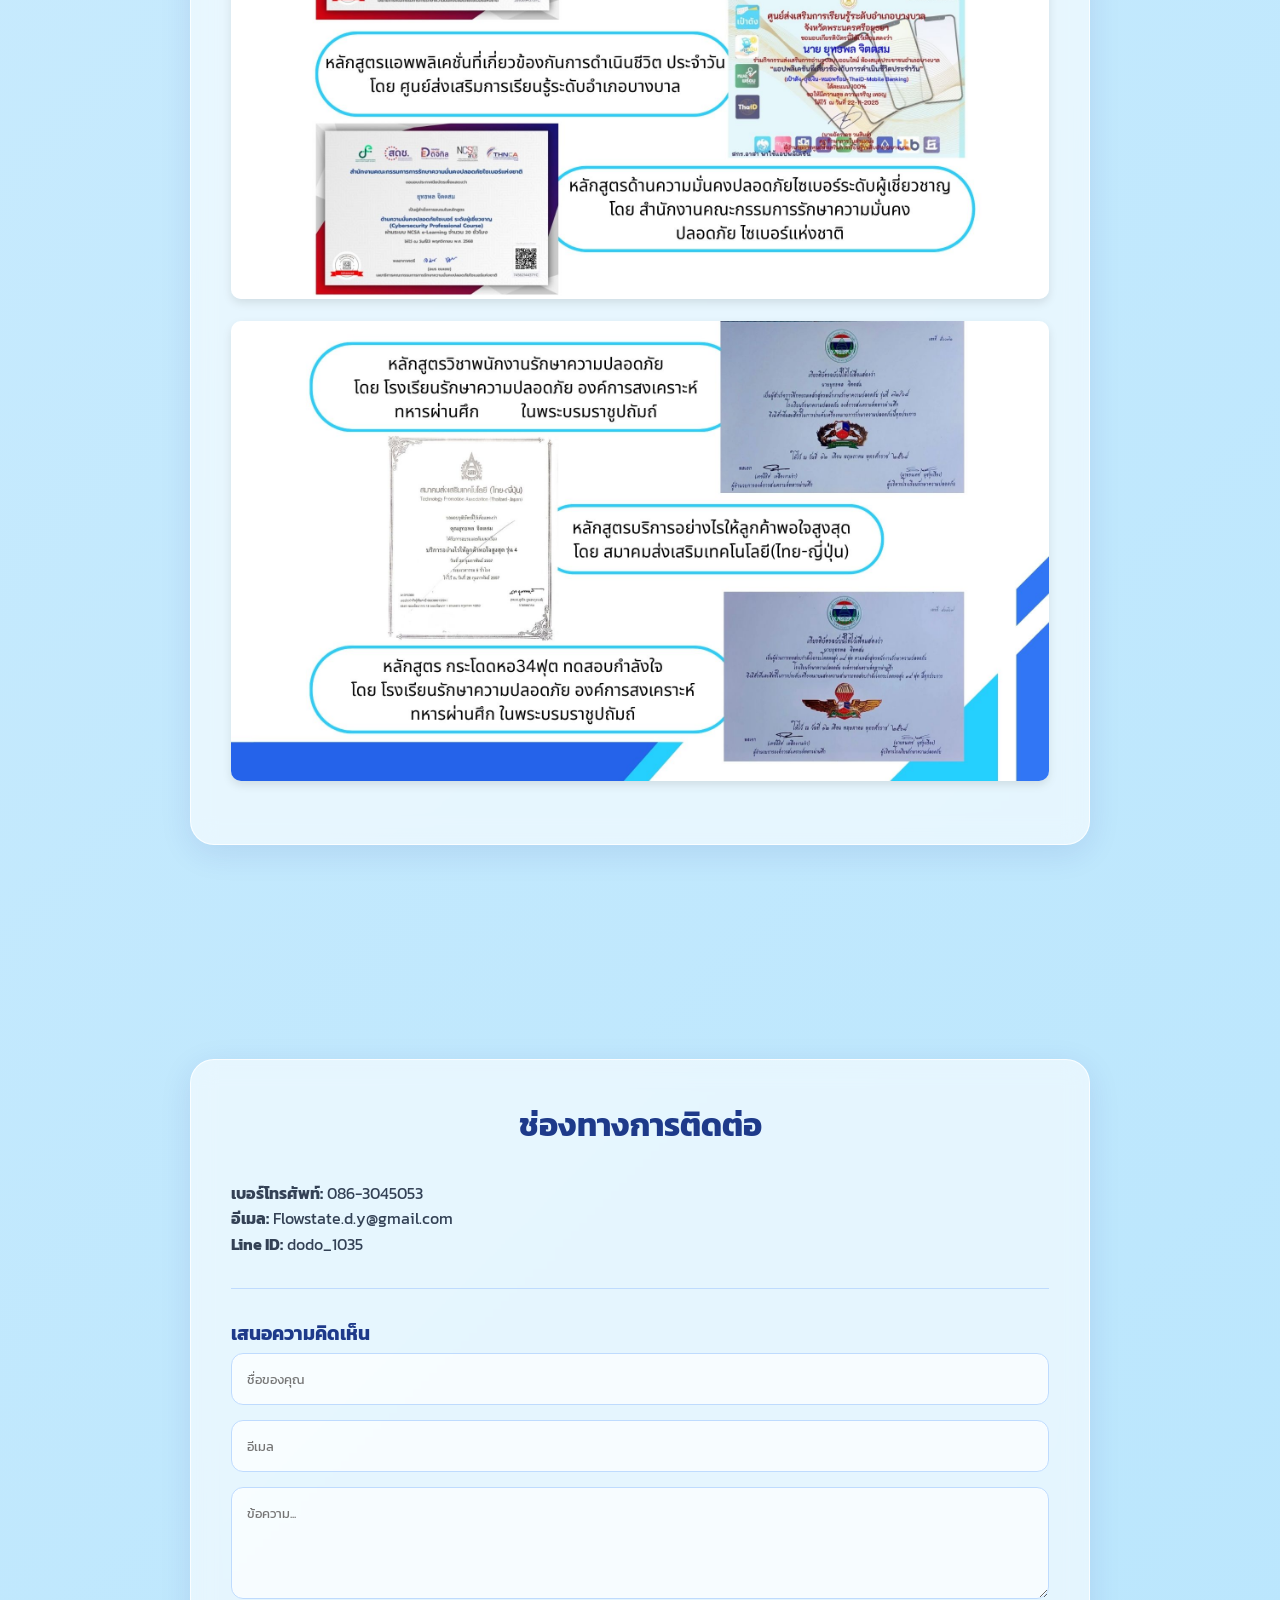
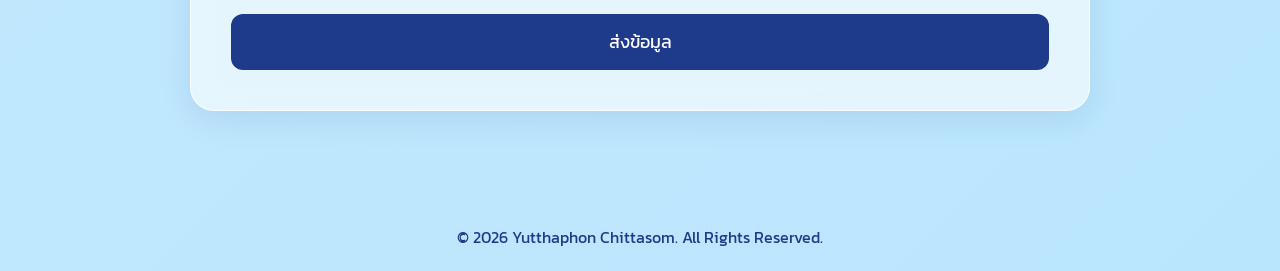
==== commit 6665fcdd: "Update index.html" ====
--- a/index.html
+++ b/index.html
@@ -36,7 +36,7 @@
             <h2>แนะนำตัว</h2>
             <p> - ข้าพเจ้าจัดทำ “Portfolio” นี้เพื่อเป็นตัวแทนนำเสนอเอกสารข้อมูลเกี่ยวกับ ประวัติส่วนตัว ประวัติการศึกษา ความรู้ ความสามารถ ทักษะ และ ความสนใจพิเศษรวมทั้งเกียรติบัตรตลอดจนพัฒนาการทางด้านต่างๆของข้าพเจ้า 
 
-         <br><br>-ข้าพเจ้ามีความมุ่งหวังว่า จากประสบการณ์การทำงานที่ผ่านมา เช่น  การทำเว็บไซต์ กราฟฟิค อนิเมะชัน2D , การซ่อมคอมพิวเตอร์  อุปกรณ์สำนักงาน , ประสบการณ์การบริหารการทำงานเป็นทีมแก้ปัญหาและทำงานภายใต้ความกดดันได้ดีมาก , การรักษาความปลอดภัย อาคาร สถานที่ และบุคคล , ยุทธวิธีการจับกุมด้วยมือเปล่า ,  เป็นต้น
+         <br><br>-ข้าพเจ้ามีความมุ่งหวังว่า จากประสบการณ์การทำงานที่ผ่านมา เช่น การทำเว็บไซต์ กราฟฟิค อนิเมะชัน2D , การทำการตลาด Marketing communication, Digital Marketing , ประสบการณ์การบริหารการทำงานเป็นทีมแก้ปัญหาและทำงานภายใต้ความกดดันได้ดีมาก , การซ่อมคอมพิวเตอร์ อุปกรณ์สำนักงาน , การรักษาความปลอดภัย อาคาร สถานที่ และบุคคล , ยุทธวิธีการจับกุมด้วยมือเปล่า  ฯ จะสามารถนำมาใช้ในการทำงานได้จริง
 
          <br><br>-ข้าพเจ้าหวังว่า “Portfolio” นี้จะทำให้ทุกท่านที่อ่านได้เห็นคุณค่าและความสามารถโดยรวมของข้าพเจ้า</p>
         </div>
@@ -91,17 +91,19 @@
                 </div>
                 <div class="timeline-item">
                     <h3>ผู้บริหารแฟรนไชส์</h3>
-                    <h4>J&T Express (2564 - 2568)</h4>
+                    <h4>J&T Express (2563 - 2568)</h4>
                     <li>จัดการระบบขนส่งของสาขาและฐานข้อมูล</li>
-                    <li>วางแผนการตลาด</li>
+                    <li>วางแผนการตลาด ออกพบลูกค้า  Marketing communication, Digital Marketing</li>
                     <li>บริหารจัดการพนักงาน ไม่ว่าจะเป็น แอดมิน ธุรการ พนักงานส่งพัสดุ</li>
+                    <li>ออกแบบกราฟฟิก ทำโปรโมชั่นร้าน โฆษณาร้าน</li>
                 </div>
                 <div class="timeline-item">
-                    <h3>เจ้าของกิจการร้านซ่อมคอมพิวเตอร์และมือถือ</h3>
+                    <h3>ซ่อมคอมพิวเตอร์ มือถือ จำหน่ายมือถือ และฟรีแลนซ์</h3>
                     <h4>ธุรกิจส่วนตัว (2560 - 2562)</h4>
                     <li>ซ่อมคอมพิวเตอร์ โบ๊ตบุ๊ค และมือถือ</li>
-                    <li>จําหน่ายมือถือ</li>
+                    <li>จำหน่ายมือถือ</li>
                     <li>ออกแบบกราฟฟิก ทำโปรโมชั่นร้าน โฆษณาร้าน</li>
+                    <li>รับทำ กราฟฟิค โลโก้ อนิเมชั่น 2D เว็บไซต์ ด้วย photoshop,illustrator,Flash,Vscod ภาษา html / css / java script ตัดต่อวิดีโอ โดย premiere pro / After Effect</li>
                 </div>
                 <div class="timeline-item">
                     <h3>ผู้จัดการสาขา</h3>
